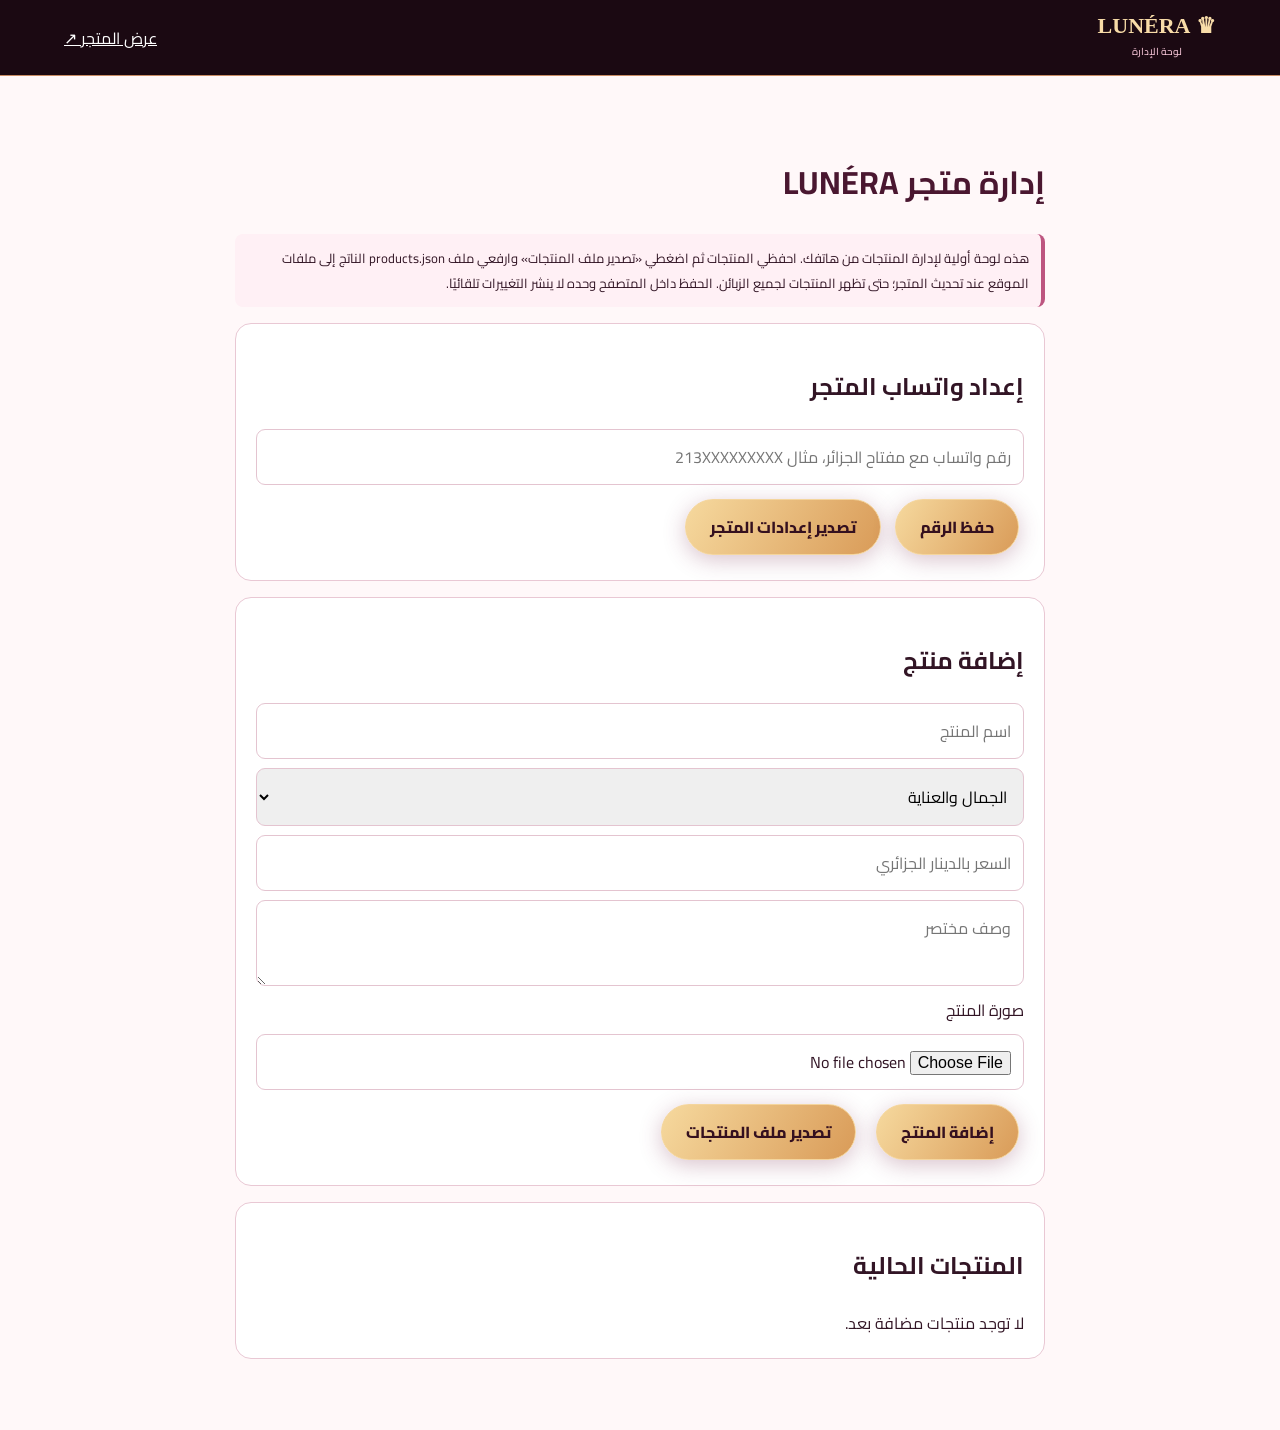
==== admin.html @ e7681786 "Add files via upload" ====
<!doctype html><html lang="ar" dir="rtl"><head><meta charset="utf-8"><meta name="viewport" content="width=device-width,initial-scale=1"><title>إدارة LUNÉRA</title><link href="https://fonts.googleapis.com/css2?family=Cairo:wght@400;600;700;800&display=swap" rel="stylesheet"><link rel="stylesheet" href="style.css"><style>.admin{max-width:850px;margin:35px auto;padding:20px}.admin h1{color:#4a1730}.panel{background:#fff;border:1px solid #e9c8d4;border-radius:16px;padding:20px;margin:16px 0}.panel input,.panel textarea,.panel select{display:block;width:100%;padding:12px;margin:9px 0;border:1px solid #e4c4d0;border-radius:9px;font:inherit}.panel button{margin:5px}.rowbtn{display:flex;gap:10px;flex-wrap:wrap}.notice{background:#fff0f5;border-right:4px solid #bd5680;padding:12px;border-radius:8px;line-height:1.9;font-size:13px}.item{padding:12px;border-bottom:1px solid #eee;display:flex;justify-content:space-between;gap:12px}.item button{background:#351020;color:white;border:0;border-radius:8px;padding:6px 10px}</style></head><body><header class="topbar"><a class="brand" href="index.html">♛ LUNÉRA<small>لوحة الإدارة</small></a><a href="index.html" style="color:white">عرض المتجر ↗</a></header><main class="admin"><h1>إدارة متجر LUNÉRA</h1><div class="notice">هذه لوحة أولية لإدارة المنتجات من هاتفك. احفظي المنتجات ثم اضغطي «تصدير ملف المنتجات» وارفعي ملف products.json الناتج إلى ملفات الموقع عند تحديث المتجر؛ حتى تظهر المنتجات لجميع الزبائن. الحفظ داخل المتصفح وحده لا ينشر التغييرات تلقائيًا.</div>
<section class="panel"><h2>إعداد واتساب المتجر</h2><input id="wa" placeholder="رقم واتساب مع مفتاح الجزائر، مثال 213XXXXXXXXX" inputmode="tel"><button class="gold-btn" id="saveWa">حفظ الرقم</button></section>
<section class="panel"><h2>إضافة منتج</h2><input id="name" placeholder="اسم المنتج"><select id="category"><option>الجمال والعناية</option><option>الإكسسوارات</option><option>الهدايا</option><option>منتجات جديدة</option></select><input id="price" type="number" min="0" placeholder="السعر بالدينار الجزائري"><textarea id="description" placeholder="وصف مختصر"></textarea><label>صورة المنتج</label><input id="image" type="file" accept="image/*"><div class="rowbtn"><button class="gold-btn" id="addProduct">إضافة المنتج</button><button class="gold-btn" id="export">تصدير ملف المنتجات</button></div></section>
<section class="panel"><h2>المنتجات الحالية</h2><div id="items"></div></section></main><script>
let items=[];const $=s=>document.querySelector(s);fetch('products.json').then(r=>r.json()).then(d=>{items=Array.isArray(d)?d:[];render()}).catch(render);$('#wa').value=localStorage.getItem('lunera_wa')||'';$('#saveWa').onclick=()=>{localStorage.setItem('lunera_wa',$('#wa').value.trim());alert('تم حفظ الرقم مؤقتًا. اضغطي زر تصدير إعدادات المتجر ثم ارفعي store-config.json إلى الموقع ليعمل واتساب للزبائن.');};function render(){$('#items').innerHTML=items.length?items.map((p,i)=>`<div class="item"><span>${p.name} — ${Number(p.price).toLocaleString('ar-DZ')} دج</span><button data-del="${i}">حذف</button></div>`).join(''):'لا توجد منتجات مضافة بعد.';document.querySelectorAll('[data-del]').forEach(b=>b.onclick=()=>{items.splice(+b.dataset.del,1);render()})}$('#addProduct').onclick=()=>{const name=$('#name').value.trim(),price=Number($('#price').value),file=$('#image').files[0];if(!name||!price||!file){alert('أكملي اسم المنتج والسعر والصورة');return}const reader=new FileReader();reader.onload=()=>{items.push({id:Date.now(),name,category:$('#category').value,price,description:$('#description').value.trim(),image:reader.result});render();$('#name').value='';$('#price').value='';$('#description').value='';$('#image').value='';alert('أضيف المنتج في هذه الجلسة. صدّري الملف لنشره في الموقع.')};reader.readAsDataURL(file)};$('#export').onclick=()=>{const blob=new Blob([JSON.stringify(items,null,2)],{type:'application/json'}),a=document.createElement('a');a.href=URL.createObjectURL(blob);a.download='products.json';a.click();URL.revokeObjectURL(a.href)};$('#saveWa').insertAdjacentHTML('afterend',' <button class="gold-btn" id="exportConfig">تصدير إعدادات المتجر</button>');document.querySelector('#exportConfig').onclick=()=>{const blob=new Blob([JSON.stringify({whatsapp:$('#wa').value.trim()},null,2)],{type:'application/json'}),a=document.createElement('a');a.href=URL.createObjectURL(blob);a.download='store-config.json';a.click();URL.revokeObjectURL(a.href)};
</script></body></html>
---- style.css ----
:root{--wine:#210914;--wine2:#3b1025;--pink:#f18bb5;--pale:#ffe0ec;--gold:#e7b76c;--gold2:#f8dca8;--cream:#fff8f8;--ink:#321525}*{box-sizing:border-box}html{scroll-behavior:smooth}body{margin:0;background:#fff8f9;color:var(--ink);font-family:Cairo,Arial,sans-serif}.topbar{height:76px;background:#1b0912;color:#fff;display:flex;align-items:center;justify-content:space-between;padding:0 5%;position:sticky;top:0;z-index:20;border-bottom:1px solid #c98b63}.brand{display:flex;flex-direction:column;align-items:center;color:var(--gold2);font:700 22px 'Playfair Display',serif;text-decoration:none;line-height:1}.brand small{font:500 10px Cairo;color:#f7c6d8;margin-top:5px}.crown{font-size:18px;color:var(--gold)}nav{display:flex;gap:30px}nav a{color:#fbe8ee;text-decoration:none;font-size:13px}nav a:hover{color:var(--gold)}button{font:inherit;cursor:pointer}.cart-btn{background:#f2a6c4;color:#2a0c19;border:1px solid var(--gold);border-radius:30px;padding:9px 18px;font-weight:700}.cart-btn b{background:#2a0c19;color:white;border-radius:50%;padding:1px 7px;margin-right:5px}.hero{height:min(590px,65vw);min-height:390px;position:relative;overflow:hidden;background:#260b19}.hero>img{width:100%;height:100%;object-fit:cover;object-position:center 35%;opacity:.83}.hero-shade{position:absolute;inset:0;background:linear-gradient(270deg,rgba(28,5,16,.86),rgba(40,8,24,.15) 68%,rgba(24,4,14,.12))}.hero-copy{position:absolute;right:8%;top:50%;transform:translateY(-50%);max-width:470px;color:#fff;text-shadow:0 2px 18px #250817}.eyebrow{color:var(--gold);font:600 11px 'Playfair Display',serif;letter-spacing:2px}.hero h1{font-size:clamp(28px,4vw,52px);line-height:1.35;margin:14px 0}.hero h1 em{display:block;font:700 clamp(35px,5vw,60px) 'Playfair Display',serif;color:#f5c3d5}.hero p{line-height:2;color:#ffedf3}.gold-btn{display:inline-flex;align-items:center;gap:18px;border:1px solid #f4d59d;border-radius:30px;padding:12px 24px;background:linear-gradient(120deg,#f6d99e,#d99b58);color:#35101f;text-decoration:none;font-weight:800;box-shadow:0 5px 22px #7c31514a}.promise{background:#2a0c1a;color:#fbe5ec;display:flex;justify-content:center;gap:8%;padding:17px 10px;font-size:13px;border-bottom:1px solid #c58b5a}.section{max-width:1180px;margin:auto;padding:70px 5%}.section-head{display:flex;justify-content:space-between;align-items:end;margin-bottom:28px}.section-head h2,.contact h2{font-size:28px;margin:6px 0;color:#371324}.section-head p{color:#8b6978;font-size:13px}.category-grid{display:grid;grid-template-columns:repeat(4,1fr);gap:18px}.category{border:1px solid #edc6d3;border-radius:17px;padding:10px;background:#fff;box-shadow:0 8px 24px #5b15300c;color:var(--ink);text-align:right;transition:.2s}.category:hover{transform:translateY(-4px);box-shadow:0 12px 26px #5b15301c}.cat-art{height:155px;border-radius:12px;display:grid;place-items:center;font-size:66px;color:#f5d6a1;margin-bottom:12px;background:radial-gradient(circle at 50% 40%,#f6b4ce,#4b122b 75%)}.cat-art.accessories{background:radial-gradient(circle,#f4d5a1,#30101f 75%)}.cat-art.gifts{background:radial-gradient(circle,#ffcfda,#631c3b 75%)}.cat-art.new{background:radial-gradient(circle,#e6b2c8,#2b0b1c 75%)}.category strong,.category small{display:block;padding:0 7px}.category small{font-size:11px;color:#987b89;margin-top:3px}.products-section{padding-top:35px}.section-head select{border:1px solid #e6c0cd;border-radius:22px;padding:9px 15px;background:white;color:#482235}.product-grid{display:grid;grid-template-columns:repeat(4,1fr);gap:18px}.product-card{border:1px solid #f0d5dd;border-radius:15px;overflow:hidden;background:white}.product-card img{width:100%;aspect-ratio:1/1;object-fit:cover;background:#f8e5eb}.product-info{padding:12px}.product-info h3{font-size:14px;margin:0 0 7px}.product-info p{color:#916d7c;font-size:12px;margin:0 0 10px}.product-bottom{display:flex;align-items:center;justify-content:space-between}.price{font-weight:800;color:#7b2447}.add-btn{border:0;border-radius:20px;background:#351020;color:#fff;padding:7px 12px;font-size:11px}.empty-state{grid-column:1/-1;padding:45px 15px;text-align:center;border:1px dashed #df9eb5;border-radius:16px;color:#8b6275;background:#fff}.contact{margin:20px auto 65px;max-width:1100px;padding:35px 5%;border-radius:22px;background:linear-gradient(120deg,#2a0b1b,#5a1b38);display:flex;align-items:center;justify-content:space-between;color:#fff}.contact h2{color:#fff}.contact p{color:#f2d9e2;font-size:13px}footer{text-align:center;background:#190711;color:#f6dce6;padding:32px 15px}.footer-brand{font:700 24px 'Playfair Display',serif;color:var(--gold2)}footer p{margin:7px}footer small{color:#cbaab7}.overlay{display:none;position:fixed;inset:0;background:#160610a8;z-index:40;justify-content:flex-start}.overlay.show{display:flex}.cart-panel{background:#fff9fb;width:min(440px,100%);height:100%;padding:22px;overflow:auto;box-shadow:10px 0 40px #0003}.cart-head{display:flex;justify-content:space-between;align-items:center}.cart-head h3{margin:0}.cart-head button{border:0;background:none;font-size:30px}.cart-items{padding:15px 0}.cart-line{display:flex;justify-content:space-between;gap:10px;border-bottom:1px solid #f0dbe2;padding:10px 0;font-size:13px}.cart-line button{border:0;background:none;color:#b52c62}.muted{color:#9b7c89}.cart-total{display:flex;justify-content:space-between;border-top:1px solid #dfbdca;padding:15px 0;font-weight:800}#checkoutForm{display:grid;gap:10px}#checkoutForm input,#checkoutForm select,#checkoutForm textarea{width:100%;padding:12px;border:1px solid #e7c9d4;border-radius:10px;font:inherit;background:#fff}#checkoutForm textarea{min-height:75px}.full{justify-content:center;width:100%;border:0}
@media(max-width:760px){.topbar{height:66px;padding:0 4%}nav{gap:12px}nav a{font-size:10px}.brand{font-size:17px}.cart-btn{padding:7px 10px;font-size:11px}.hero{height:520px;min-height:0}.hero>img{object-position:48% center}.hero-shade{background:linear-gradient(0deg,rgba(24,4,14,.88),rgba(24,4,14,.12) 90%)}.hero-copy{top:auto;bottom:25px;right:6%;left:6%;transform:none}.hero h1{font-size:32px;margin:8px 0}.hero h1 em{font-size:42px}.hero p{font-size:13px}.promise{gap:10px;justify-content:space-around;font-size:10px;flex-wrap:wrap}.section{padding:48px 4%}.section-head h2,.contact h2{font-size:22px}.category-grid,.product-grid{grid-template-columns:repeat(2,1fr);gap:12px}.cat-art{height:125px}.contact{margin:10px 4% 40px;display:block;text-align:center}.contact .gold-btn{margin-top:12px}nav a:last-child{display:none}}
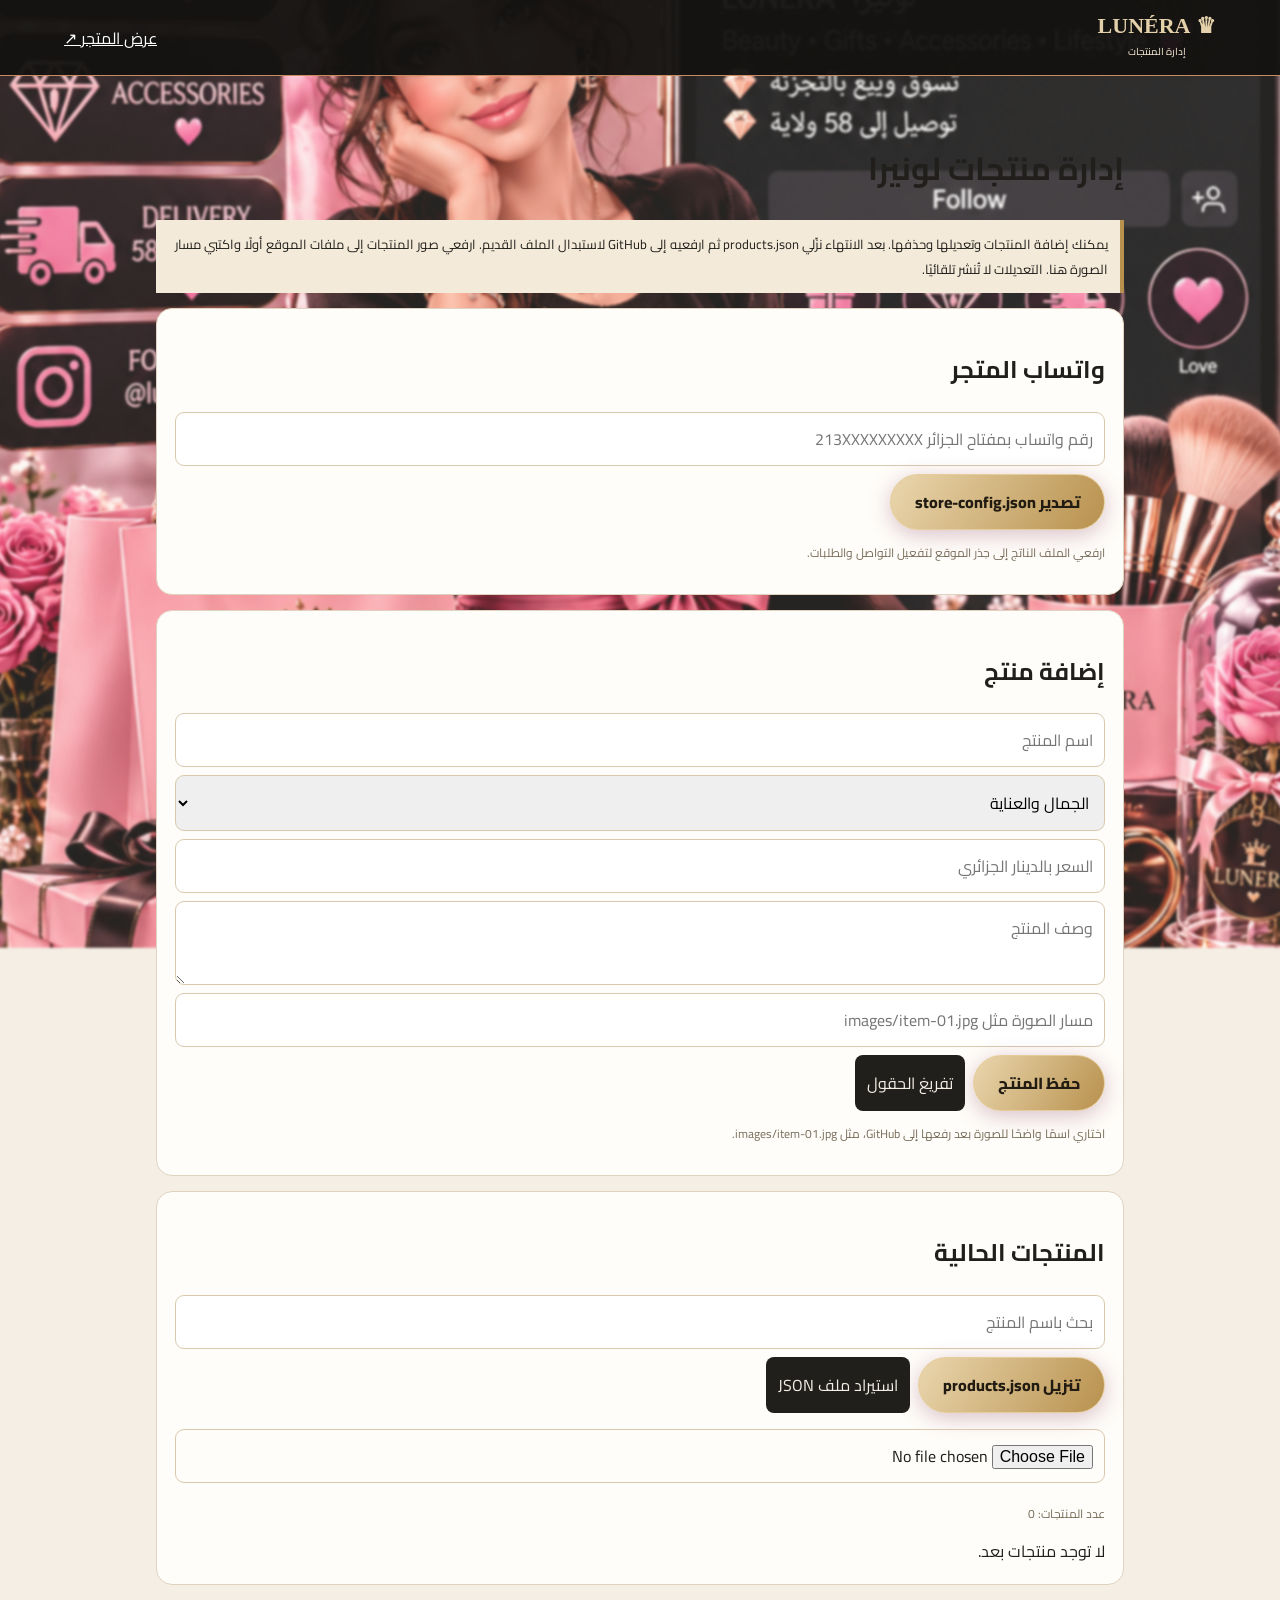
==== commit b3aa51c2: "Upgrade LUNERA product management admin" ====
--- a/admin.html
+++ b/admin.html
@@ -1,6 +1,18 @@
-<!doctype html><html lang="ar" dir="rtl"><head><meta charset="utf-8"><meta name="viewport" content="width=device-width,initial-scale=1"><title>إدارة LUNÉRA</title><link href="https://fonts.googleapis.com/css2?family=Cairo:wght@400;600;700;800&display=swap" rel="stylesheet"><link rel="stylesheet" href="style.css"><style>.admin{max-width:850px;margin:35px auto;padding:20px}.admin h1{color:#4a1730}.panel{background:#fff;border:1px solid #e9c8d4;border-radius:16px;padding:20px;margin:16px 0}.panel input,.panel textarea,.panel select{display:block;width:100%;padding:12px;margin:9px 0;border:1px solid #e4c4d0;border-radius:9px;font:inherit}.panel button{margin:5px}.rowbtn{display:flex;gap:10px;flex-wrap:wrap}.notice{background:#fff0f5;border-right:4px solid #bd5680;padding:12px;border-radius:8px;line-height:1.9;font-size:13px}.item{padding:12px;border-bottom:1px solid #eee;display:flex;justify-content:space-between;gap:12px}.item button{background:#351020;color:white;border:0;border-radius:8px;padding:6px 10px}</style></head><body><header class="topbar"><a class="brand" href="index.html">♛ LUNÉRA<small>لوحة الإدارة</small></a><a href="index.html" style="color:white">عرض المتجر ↗</a></header><main class="admin"><h1>إدارة متجر LUNÉRA</h1><div class="notice">هذه لوحة أولية لإدارة المنتجات من هاتفك. احفظي المنتجات ثم اضغطي «تصدير ملف المنتجات» وارفعي ملف products.json الناتج إلى ملفات الموقع عند تحديث المتجر؛ حتى تظهر المنتجات لجميع الزبائن. الحفظ داخل المتصفح وحده لا ينشر التغييرات تلقائيًا.</div>
-<section class="panel"><h2>إعداد واتساب المتجر</h2><input id="wa" placeholder="رقم واتساب مع مفتاح الجزائر، مثال 213XXXXXXXXX" inputmode="tel"><button class="gold-btn" id="saveWa">حفظ الرقم</button></section>
-<section class="panel"><h2>إضافة منتج</h2><input id="name" placeholder="اسم المنتج"><select id="category"><option>الجمال والعناية</option><option>الإكسسوارات</option><option>الهدايا</option><option>منتجات جديدة</option></select><input id="price" type="number" min="0" placeholder="السعر بالدينار الجزائري"><textarea id="description" placeholder="وصف مختصر"></textarea><label>صورة المنتج</label><input id="image" type="file" accept="image/*"><div class="rowbtn"><button class="gold-btn" id="addProduct">إضافة المنتج</button><button class="gold-btn" id="export">تصدير ملف المنتجات</button></div></section>
-<section class="panel"><h2>المنتجات الحالية</h2><div id="items"></div></section></main><script>
-let items=[];const $=s=>document.querySelector(s);fetch('products.json').then(r=>r.json()).then(d=>{items=Array.isArray(d)?d:[];render()}).catch(render);$('#wa').value=localStorage.getItem('lunera_wa')||'';$('#saveWa').onclick=()=>{localStorage.setItem('lunera_wa',$('#wa').value.trim());alert('تم حفظ الرقم مؤقتًا. اضغطي زر تصدير إعدادات المتجر ثم ارفعي store-config.json إلى الموقع ليعمل واتساب للزبائن.');};function render(){$('#items').innerHTML=items.length?items.map((p,i)=>`<div class="item"><span>${p.name} — ${Number(p.price).toLocaleString('ar-DZ')} دج</span><button data-del="${i}">حذف</button></div>`).join(''):'لا توجد منتجات مضافة بعد.';document.querySelectorAll('[data-del]').forEach(b=>b.onclick=()=>{items.splice(+b.dataset.del,1);render()})}$('#addProduct').onclick=()=>{const name=$('#name').value.trim(),price=Number($('#price').value),file=$('#image').files[0];if(!name||!price||!file){alert('أكملي اسم المنتج والسعر والصورة');return}const reader=new FileReader();reader.onload=()=>{items.push({id:Date.now(),name,category:$('#category').value,price,description:$('#description').value.trim(),image:reader.result});render();$('#name').value='';$('#price').value='';$('#description').value='';$('#image').value='';alert('أضيف المنتج في هذه الجلسة. صدّري الملف لنشره في الموقع.')};reader.readAsDataURL(file)};$('#export').onclick=()=>{const blob=new Blob([JSON.stringify(items,null,2)],{type:'application/json'}),a=document.createElement('a');a.href=URL.createObjectURL(blob);a.download='products.json';a.click();URL.revokeObjectURL(a.href)};$('#saveWa').insertAdjacentHTML('afterend',' <button class="gold-btn" id="exportConfig">تصدير إعدادات المتجر</button>');document.querySelector('#exportConfig').onclick=()=>{const blob=new Blob([JSON.stringify({whatsapp:$('#wa').value.trim()},null,2)],{type:'application/json'}),a=document.createElement('a');a.href=URL.createObjectURL(blob);a.download='store-config.json';a.click();URL.revokeObjectURL(a.href)};
-</script></body></html>
+<!doctype html><html lang="ar" dir="rtl"><head><meta charset="utf-8"><meta name="viewport" content="width=device-width,initial-scale=1"><title>إدارة منتجات LUNÉRA</title><link href="https://fonts.googleapis.com/css2?family=Cairo:wght@400;600;700;800&display=swap" rel="stylesheet"><link rel="stylesheet" href="style.css"><style>body{background:#f4eee4;color:#211f1b}.admin{max-width:1000px;margin:25px auto;padding:16px}.panel{background:#fffdf9;border:1px solid #dfd2bf;border-radius:16px;padding:18px;margin:15px 0}.panel input,.panel textarea,.panel select{display:block;width:100%;padding:11px;margin:8px 0;border:1px solid #d8c9ae;border-radius:9px;font:inherit}.panel textarea{min-height:75px}.row{display:flex;gap:8px;flex-wrap:wrap}.notice{background:#f3ead9;border-right:4px solid #b8914e;padding:12px;line-height:1.9;font-size:13px}.item{display:flex;justify-content:space-between;align-items:center;gap:10px;padding:12px;border-bottom:1px solid #e9e0d1}.item button,.secondary{background:#211f1b;color:#f4eee4;border:0;border-radius:8px;padding:7px 12px}.item .del{background:#7a3030}.muted{font-size:12px;color:#786c5a;line-height:1.8}.gold-btn{cursor:pointer}</style></head><body><header class="topbar"><a class="brand" href="dashboard.html">♛ LUNÉRA<small>إدارة المنتجات</small></a><a href="index.html" style="color:white">عرض المتجر ↗</a></header><main class="admin"><h1>إدارة منتجات لونيرا</h1><p class="notice">يمكنك إضافة المنتجات وتعديلها وحذفها. بعد الانتهاء نزّلي products.json ثم ارفعيه إلى GitHub لاستبدال الملف القديم. ارفعي صور المنتجات إلى ملفات الموقع أولًا واكتبي مسار الصورة هنا. التعديلات لا تُنشر تلقائيًا.</p>
+<section class="panel"><h2>واتساب المتجر</h2><input id="wa" placeholder="رقم واتساب بمفتاح الجزائر 213XXXXXXXXX" inputmode="tel"><button class="gold-btn" id="config">تصدير store-config.json</button><p class="muted">ارفعي الملف الناتج إلى جذر الموقع لتفعيل التواصل والطلبات.</p></section>
+<section class="panel"><h2 id="heading">إضافة منتج</h2><input id="name" placeholder="اسم المنتج"><select id="category"><option>الجمال والعناية</option><option>الإكسسوارات</option><option>الهدايا</option><option>منتجات جديدة</option></select><input id="price" type="number" min="1" placeholder="السعر بالدينار الجزائري"><textarea id="description" placeholder="وصف المنتج"></textarea><input id="image" placeholder="مسار الصورة مثل images/item-01.jpg"><div class="row"><button class="gold-btn" id="save">حفظ المنتج</button><button class="secondary" id="cancel" hidden>إلغاء التعديل</button><button class="secondary" id="clear">تفريغ الحقول</button></div><p class="muted">اختاري اسمًا واضحًا للصورة بعد رفعها إلى GitHub، مثل images/item-01.jpg.</p></section>
+<section class="panel"><h2>المنتجات الحالية</h2><input id="search" placeholder="بحث باسم المنتج"><div class="row"><button class="gold-btn" id="export">تنزيل products.json</button><button class="secondary" id="importBtn">استيراد ملف JSON</button><input id="file" type="file" accept=".json,application/json" hidden></div><p id="count" class="muted"></p><div id="list"></div></section></main>
+<script>
+let products=[],editing=-1;const $=id=>document.getElementById(id);
+const esc=s=>String(s??'').replace(/[&<>"']/g,c=>({'&':'&amp;','<':'&lt;','>':'&gt;','"':'&quot;',"'":'&#39;'}[c]));
+fetch('products.json').then(r=>r.json()).then(d=>{products=Array.isArray(d)?d:[];render()}).catch(render);
+fetch('store-config.json').then(r=>r.json()).then(d=>$('wa').value=d.whatsapp||'').catch(()=>{});
+function render(){let q=$('search').value.toLowerCase();let rows=products.map((p,i)=>({...p,i})).filter(p=>String(p.name).toLowerCase().includes(q));$('count').textContent='عدد المنتجات: '+products.length;$('list').innerHTML=rows.length?rows.map(p=>'<div class="item"><span><b>'+esc(p.name)+'</b><br><small>'+esc(p.category)+' · '+Number(p.price||0).toLocaleString('ar-DZ')+' دج</small></span><span class="row"><button data-edit="'+p.i+'">تعديل</button><button class="del" data-del="'+p.i+'">حذف</button></span></div>').join(''):'لا توجد منتجات بعد.';document.querySelectorAll('[data-edit]').forEach(b=>b.onclick=()=>edit(+b.dataset.edit));document.querySelectorAll('[data-del]').forEach(b=>b.onclick=()=>{let i=+b.dataset.del;if(confirm('حذف المنتج؟')){products.splice(i,1);render()}})}
+function reset(){editing=-1;['name','price','description','image'].forEach(x=>$(x).value='');$('heading').textContent='إضافة منتج';$('save').textContent='حفظ المنتج';$('cancel').hidden=true}
+function edit(i){let p=products[i];editing=i;$('name').value=p.name||'';$('price').value=p.price||'';$('description').value=p.description||'';$('image').value=p.image||'';$('category').value=p.category||'الجمال والعناية';$('heading').textContent='تعديل المنتج';$('save').textContent='حفظ التعديلات';$('cancel').hidden=false;window.scrollTo({top:0,behavior:'smooth'})}
+$('save').onclick=()=>{let name=$('name').value.trim(),price=Number($('price').value),image=$('image').value.trim();if(!name||price<=0||!image){alert('أدخلي الاسم والسعر ومسار الصورة.');return}let p={id:editing<0?String(Date.now()):products[editing].id||String(Date.now()),name,category:$('category').value,price,description:$('description').value.trim(),image};if(editing<0)products.push(p);else products[editing]=p;reset();render();alert('تم الحفظ في الصفحة. نزّلي products.json لنقل التغييرات إلى المتجر.')};
+$('cancel').onclick=reset;$('clear').onclick=reset;$('search').oninput=render;
+function download(filename,data){let u=URL.createObjectURL(new Blob([JSON.stringify(data,null,2)],{type:'application/json'})),a=document.createElement('a');a.href=u;a.download=filename;a.click();setTimeout(()=>URL.revokeObjectURL(u),1000)}
+$('export').onclick=()=>download('products.json',products);$('config').onclick=()=>{let n=$('wa').value.trim();if(!/^[+0-9 ()-]{8,20}$/.test(n)){alert('تحققي من رقم واتساب.');return}download('store-config.json',{whatsapp:n})};
+$('importBtn').onclick=()=>$('file').click();$('file').onchange=async()=>{try{let d=JSON.parse(await $('file').files[0].text());if(!Array.isArray(d))throw 0;products=d;render();alert('تم استيراد المنتجات.')}catch(e){alert('ملف JSON غير صالح.')} $('file').value=''};render();
+</script></body></html>
--- a/style.css
+++ b/style.css
@@ -1,2 +1,7 @@
-:root{--wine:#210914;--wine2:#3b1025;--pink:#f18bb5;--pale:#ffe0ec;--gold:#e7b76c;--gold2:#f8dca8;--cream:#fff8f8;--ink:#321525}*{box-sizing:border-box}html{scroll-behavior:smooth}body{margin:0;background:#fff8f9;color:var(--ink);font-family:Cairo,Arial,sans-serif}.topbar{height:76px;background:#1b0912;color:#fff;display:flex;align-items:center;justify-content:space-between;padding:0 5%;position:sticky;top:0;z-index:20;border-bottom:1px solid #c98b63}.brand{display:flex;flex-direction:column;align-items:center;color:var(--gold2);font:700 22px 'Playfair Display',serif;text-decoration:none;line-height:1}.brand small{font:500 10px Cairo;color:#f7c6d8;margin-top:5px}.crown{font-size:18px;color:var(--gold)}nav{display:flex;gap:30px}nav a{color:#fbe8ee;text-decoration:none;font-size:13px}nav a:hover{color:var(--gold)}button{font:inherit;cursor:pointer}.cart-btn{background:#f2a6c4;color:#2a0c19;border:1px solid var(--gold);border-radius:30px;padding:9px 18px;font-weight:700}.cart-btn b{background:#2a0c19;color:white;border-radius:50%;padding:1px 7px;margin-right:5px}.hero{height:min(590px,65vw);min-height:390px;position:relative;overflow:hidden;background:#260b19}.hero>img{width:100%;height:100%;object-fit:cover;object-position:center 35%;opacity:.83}.hero-shade{position:absolute;inset:0;background:linear-gradient(270deg,rgba(28,5,16,.86),rgba(40,8,24,.15) 68%,rgba(24,4,14,.12))}.hero-copy{position:absolute;right:8%;top:50%;transform:translateY(-50%);max-width:470px;color:#fff;text-shadow:0 2px 18px #250817}.eyebrow{color:var(--gold);font:600 11px 'Playfair Display',serif;letter-spacing:2px}.hero h1{font-size:clamp(28px,4vw,52px);line-height:1.35;margin:14px 0}.hero h1 em{display:block;font:700 clamp(35px,5vw,60px) 'Playfair Display',serif;color:#f5c3d5}.hero p{line-height:2;color:#ffedf3}.gold-btn{display:inline-flex;align-items:center;gap:18px;border:1px solid #f4d59d;border-radius:30px;padding:12px 24px;background:linear-gradient(120deg,#f6d99e,#d99b58);color:#35101f;text-decoration:none;font-weight:800;box-shadow:0 5px 22px #7c31514a}.promise{background:#2a0c1a;color:#fbe5ec;display:flex;justify-content:center;gap:8%;padding:17px 10px;font-size:13px;border-bottom:1px solid #c58b5a}.section{max-width:1180px;margin:auto;padding:70px 5%}.section-head{display:flex;justify-content:space-between;align-items:end;margin-bottom:28px}.section-head h2,.contact h2{font-size:28px;margin:6px 0;color:#371324}.section-head p{color:#8b6978;font-size:13px}.category-grid{display:grid;grid-template-columns:repeat(4,1fr);gap:18px}.category{border:1px solid #edc6d3;border-radius:17px;padding:10px;background:#fff;box-shadow:0 8px 24px #5b15300c;color:var(--ink);text-align:right;transition:.2s}.category:hover{transform:translateY(-4px);box-shadow:0 12px 26px #5b15301c}.cat-art{height:155px;border-radius:12px;display:grid;place-items:center;font-size:66px;color:#f5d6a1;margin-bottom:12px;background:radial-gradient(circle at 50% 40%,#f6b4ce,#4b122b 75%)}.cat-art.accessories{background:radial-gradient(circle,#f4d5a1,#30101f 75%)}.cat-art.gifts{background:radial-gradient(circle,#ffcfda,#631c3b 75%)}.cat-art.new{background:radial-gradient(circle,#e6b2c8,#2b0b1c 75%)}.category strong,.category small{display:block;padding:0 7px}.category small{font-size:11px;color:#987b89;margin-top:3px}.products-section{padding-top:35px}.section-head select{border:1px solid #e6c0cd;border-radius:22px;padding:9px 15px;background:white;color:#482235}.product-grid{display:grid;grid-template-columns:repeat(4,1fr);gap:18px}.product-card{border:1px solid #f0d5dd;border-radius:15px;overflow:hidden;background:white}.product-card img{width:100%;aspect-ratio:1/1;object-fit:cover;background:#f8e5eb}.product-info{padding:12px}.product-info h3{font-size:14px;margin:0 0 7px}.product-info p{color:#916d7c;font-size:12px;margin:0 0 10px}.product-bottom{display:flex;align-items:center;justify-content:space-between}.price{font-weight:800;color:#7b2447}.add-btn{border:0;border-radius:20px;background:#351020;color:#fff;padding:7px 12px;font-size:11px}.empty-state{grid-column:1/-1;padding:45px 15px;text-align:center;border:1px dashed #df9eb5;border-radius:16px;color:#8b6275;background:#fff}.contact{margin:20px auto 65px;max-width:1100px;padding:35px 5%;border-radius:22px;background:linear-gradient(120deg,#2a0b1b,#5a1b38);display:flex;align-items:center;justify-content:space-between;color:#fff}.contact h2{color:#fff}.contact p{color:#f2d9e2;font-size:13px}footer{text-align:center;background:#190711;color:#f6dce6;padding:32px 15px}.footer-brand{font:700 24px 'Playfair Display',serif;color:var(--gold2)}footer p{margin:7px}footer small{color:#cbaab7}.overlay{display:none;position:fixed;inset:0;background:#160610a8;z-index:40;justify-content:flex-start}.overlay.show{display:flex}.cart-panel{background:#fff9fb;width:min(440px,100%);height:100%;padding:22px;overflow:auto;box-shadow:10px 0 40px #0003}.cart-head{display:flex;justify-content:space-between;align-items:center}.cart-head h3{margin:0}.cart-head button{border:0;background:none;font-size:30px}.cart-items{padding:15px 0}.cart-line{display:flex;justify-content:space-between;gap:10px;border-bottom:1px solid #f0dbe2;padding:10px 0;font-size:13px}.cart-line button{border:0;background:none;color:#b52c62}.muted{color:#9b7c89}.cart-total{display:flex;justify-content:space-between;border-top:1px solid #dfbdca;padding:15px 0;font-weight:800}#checkoutForm{display:grid;gap:10px}#checkoutForm input,#checkoutForm select,#checkoutForm textarea{width:100%;padding:12px;border:1px solid #e7c9d4;border-radius:10px;font:inherit;background:#fff}#checkoutForm textarea{min-height:75px}.full{justify-content:center;width:100%;border:0}
-@media(max-width:760px){.topbar{height:66px;padding:0 4%}nav{gap:12px}nav a{font-size:10px}.brand{font-size:17px}.cart-btn{padding:7px 10px;font-size:11px}.hero{height:520px;min-height:0}.hero>img{object-position:48% center}.hero-shade{background:linear-gradient(0deg,rgba(24,4,14,.88),rgba(24,4,14,.12) 90%)}.hero-copy{top:auto;bottom:25px;right:6%;left:6%;transform:none}.hero h1{font-size:32px;margin:8px 0}.hero h1 em{font-size:42px}.hero p{font-size:13px}.promise{gap:10px;justify-content:space-around;font-size:10px;flex-wrap:wrap}.section{padding:48px 4%}.section-head h2,.contact h2{font-size:22px}.category-grid,.product-grid{grid-template-columns:repeat(2,1fr);gap:12px}.cat-art{height:125px}.contact{margin:10px 4% 40px;display:block;text-align:center}.contact .gold-btn{margin-top:12px}nav a:last-child{display:none}}
+:root{--wine:#211f1b;--wine2:#3c372e;--pink:#d7c5a5;--pale:#eee4d4;--gold:#b8914e;--gold2:#e4d0a9;--cream:#f4eee4;--ink:#171512}*{box-sizing:border-box}html{scroll-behavior:smooth}html{background:#d9c9ad}body{margin:0;background:transparent;color:var(--ink);font-family:Cairo,Arial,sans-serif;position:relative;isolation:isolate}body:before{z-index:-1}body:before{content:'';position:fixed;inset:-24px;z-index:-1;background:url('background.jpg.png') center/cover no-repeat;filter:blur(1px);opacity:.85;transform:scale(1.05)}.topbar{height:76px;background:rgba(20,19,17,.96);color:#fff;display:flex;align-items:center;justify-content:space-between;padding:0 5%;position:sticky;top:0;z-index:20;border-bottom:1px solid #c98b63}.brand{display:flex;flex-direction:column;align-items:center;color:#e4d0a9;font:700 22px 'Playfair Display',serif;text-decoration:none;line-height:1}.brand small{font:500 10px Cairo;color:#eee2cd;margin-top:5px}.crown{font-size:18px;color:var(--gold)}nav{display:flex;gap:30px}nav a{color:#fbe8ee;text-decoration:none;font-size:13px}nav a:hover{color:var(--gold)}button{font:inherit;cursor:pointer}.cart-btn{background:#dfc28b;color:#211b12;border:1px solid var(--gold);border-radius:30px;padding:9px 18px;font-weight:700}.cart-btn b{background:#211f1b;color:white;border-radius:50%;padding:1px 7px;margin-right:5px}.hero{height:auto;min-height:0;position:relative;overflow:hidden;background:transparent}.hero>img{display:block;width:100%;height:auto;max-height:none;object-fit:contain;object-position:center;opacity:1}.hero-shade{position:absolute;inset:0;background:linear-gradient(270deg,rgba(16,15,13,.48),rgba(24,21,16,.08) 68%,rgba(24,21,16,0) )}.hero-copy{position:absolute;right:0;left:auto;top:50%;transform:translateY(-50%);max-width:330px;color:#fff;text-shadow:0 2px 12px #250817;background:transparent;padding:12px 18px;border-radius:0;backdrop-filter:none}.eyebrow{color:var(--gold);font:600 11px 'Playfair Display',serif;letter-spacing:2px}.hero h1{font-size:clamp(19px,2.5vw,30px);line-height:1.3;margin:7px 0}.hero h1 em{display:block;font:700 clamp(24px,3vw,36px) 'Playfair Display',serif;color:#e4d0a9}.hero p{line-height:1.7;color:#f7f0e5;font-size:12px;margin:6px 0 10px}.hero-copy .gold-btn{display:flex;width:max-content;margin-right:auto;margin-top:5px;padding:7px 14px;gap:8px;font-size:11px;box-shadow:0 3px 12px #0003}.gold-btn{display:inline-flex;align-items:center;gap:18px;border:1px solid #e5cc9b;border-radius:30px;padding:12px 24px;background:linear-gradient(120deg,#ead6ad,#b8914e);color:#211b12;text-decoration:none;font-weight:800;box-shadow:0 5px 22px #7c31514a}.promise{background:#211f1b;color:#f5eee2;display:flex;justify-content:center;gap:8%;padding:10px 8px;font-size:9px;border-bottom:1px solid #b8914e}.section{width:100%;max-width:1600px;margin:0 auto;padding:70px 2%}.section-head{display:flex;justify-content:space-between;align-items:end;margin-bottom:28px}.section-head h2,.contact h2{font-size:28px;margin:6px 0;color:#fff}.section-head p{color:#8b6978;font-size:13px}.category-grid{display:grid;grid-template-columns:repeat(4,1fr);gap:18px}.category{border:1px solid #dfd2bf;border-radius:17px;padding:10px;background:rgba(20,19,17,.94);box-shadow:0 8px 24px #32250d0c;color:#f5eee2;text-align:right;transition:.2s}.category:hover{transform:translateY(-4px);box-shadow:0 12px 26px #5b15301c}.cat-art{height:175px;border-radius:12px;display:block;overflow:hidden;margin-bottom:12px;background:#eee4d4}.cat-art img{width:100%;height:100%;display:block;object-fit:cover;object-position:center}.category strong,.category small{display:block;padding:0 7px}.category small{font-size:11px;color:#c8bda9;margin-top:3px}.products-section{padding-top:35px}.products-section .section-head{justify-content:center;text-align:center;position:relative;min-height:52px}.products-section .section-head>div{margin-inline:auto}.products-section .section-head select{position:absolute;left:0;bottom:0}.section-head select{border:1px solid #dfd2bf;border-radius:22px;padding:9px 15px;background:#fffdf9;color:#332c20}.product-grid{display:grid;grid-template-columns:repeat(4,1fr);gap:18px}.product-card{border:1px solid #f0d5dd;border-radius:15px;overflow:hidden;background:white}.product-card img{width:100%;aspect-ratio:1/1;object-fit:cover;background:#eee6d9}.product-info{padding:12px}.product-info h3{font-size:14px;margin:0 0 7px}.product-info p{color:#916d7c;font-size:12px;margin:0 0 10px}.product-bottom{display:flex;align-items:center;justify-content:space-between}.price{font-weight:800;color:#7b2447}.add-btn{border:0;border-radius:20px;background:#24211c;color:#fff;padding:7px 12px;font-size:11px}.empty-state{grid-column:1/-1;padding:45px 15px;text-align:center;border:1px dashed #df9eb5;border-radius:16px;color:#716653;background:rgba(20,19,17,.92)}.contact{width:96%;margin:20px auto 65px;max-width:1500px;padding:35px 3%;border-radius:22px;background:linear-gradient(120deg,#22201b,#494133);display:flex;align-items:center;justify-content:space-between;color:#fff}.contact h2{color:#fff}.contact p{color:#e7dece;font-size:13px}footer{text-align:center;background:#191815;color:#eee5d7;padding:32px 15px}.footer-brand{font:700 24px 'Playfair Display',serif;color:var(--gold2)}footer p{margin:7px}footer small{color:#c9bda8}.overlay{display:none;position:fixed;inset:0;background:#160610a8;z-index:40;justify-content:flex-start}.overlay.show{display:flex}.cart-panel{background:#fffdf9df9;width:min(440px,100%);height:100%;padding:22px;overflow:auto;box-shadow:10px 0 40px #0003}.cart-head{display:flex;justify-content:space-between;align-items:center}.cart-head h3{margin:0}.cart-head button{border:0;background:none;font-size:30px}.cart-items{padding:15px 0}.cart-line{display:flex;justify-content:space-between;gap:10px;border-bottom:1px solid #f0dbe2;padding:10px 0;font-size:13px}.cart-line button{border:0;background:none;color:#9c7436}.muted{color:#9b7c89}.cart-total{display:flex;justify-content:space-between;border-top:1px solid #dfbdca;padding:15px 0;font-weight:800}#checkoutForm{display:grid;gap:10px}#checkoutForm input,#checkoutForm select,#checkoutForm textarea{width:100%;padding:12px;border:1px solid #dfd2bf;border-radius:10px;font:inherit;background:#fff}#checkoutForm textarea{min-height:75px}.full{justify-content:center;width:100%;border:0}
+@media(max-width:760px){.topbar{height:66px;padding:0 4%}nav{gap:12px}nav a{font-size:10px}.brand{font-size:17px}.cart-btn{padding:7px 10px;font-size:11px}.hero{height:auto;min-height:0}.hero>img{width:100%;height:auto;object-fit:contain;object-position:center}.hero-shade{background:linear-gradient(0deg,rgba(20,18,14,.88),rgba(20,18,14,.12) 90%)}.hero-copy{top:auto;bottom:25px;right:6%;left:6%;transform:none}.hero-copy{right:0;left:auto;max-width:280px;padding:10px 8px}.hero h1{font-size:21px;margin:5px 0}.hero h1 em{font-size:27px}.hero p{font-size:13px}.promise{gap:10px;justify-content:space-around;font-size:10px;flex-wrap:wrap}.section{width:100%;max-width:none;padding:42px 2%}.section-head h2,.contact h2{font-size:22px}.promise{font-size:8px;padding:9px 4px;gap:5px}.products-section .section-head{justify-content:center;text-align:center}.products-section .section-head>div{width:100%;text-align:center}.products-section .section-head select{left:0;bottom:0;max-width:112px;font-size:10px;padding:6px 8px}.category-grid,.product-grid{grid-template-columns:repeat(2,1fr);gap:12px}.cat-art{height:135px}.contact{margin:10px 4% 40px;display:block;text-align:center}.contact .gold-btn{margin-top:12px}nav a:last-child{display:none}}
+
+.promise-delivery{display:flex;flex-direction:column;align-items:center;gap:2px}.promise-delivery strong{font-size:13px;color:#fff;font-weight:700}.products-section .section-head>div{display:none}
+
+.promise-cta{display:inline-flex;align-items:center;justify-content:center;padding:5px 13px;border-radius:22px;background:linear-gradient(120deg,#f2dfb8,#c49a54);border:1px solid #f4dfb5;color:#211b12!important;text-decoration:none;font-weight:800;font-size:11px;line-height:1.4;box-shadow:0 2px 10px #0005;white-space:nowrap}
+.promise-cta:active{transform:scale(.97)}
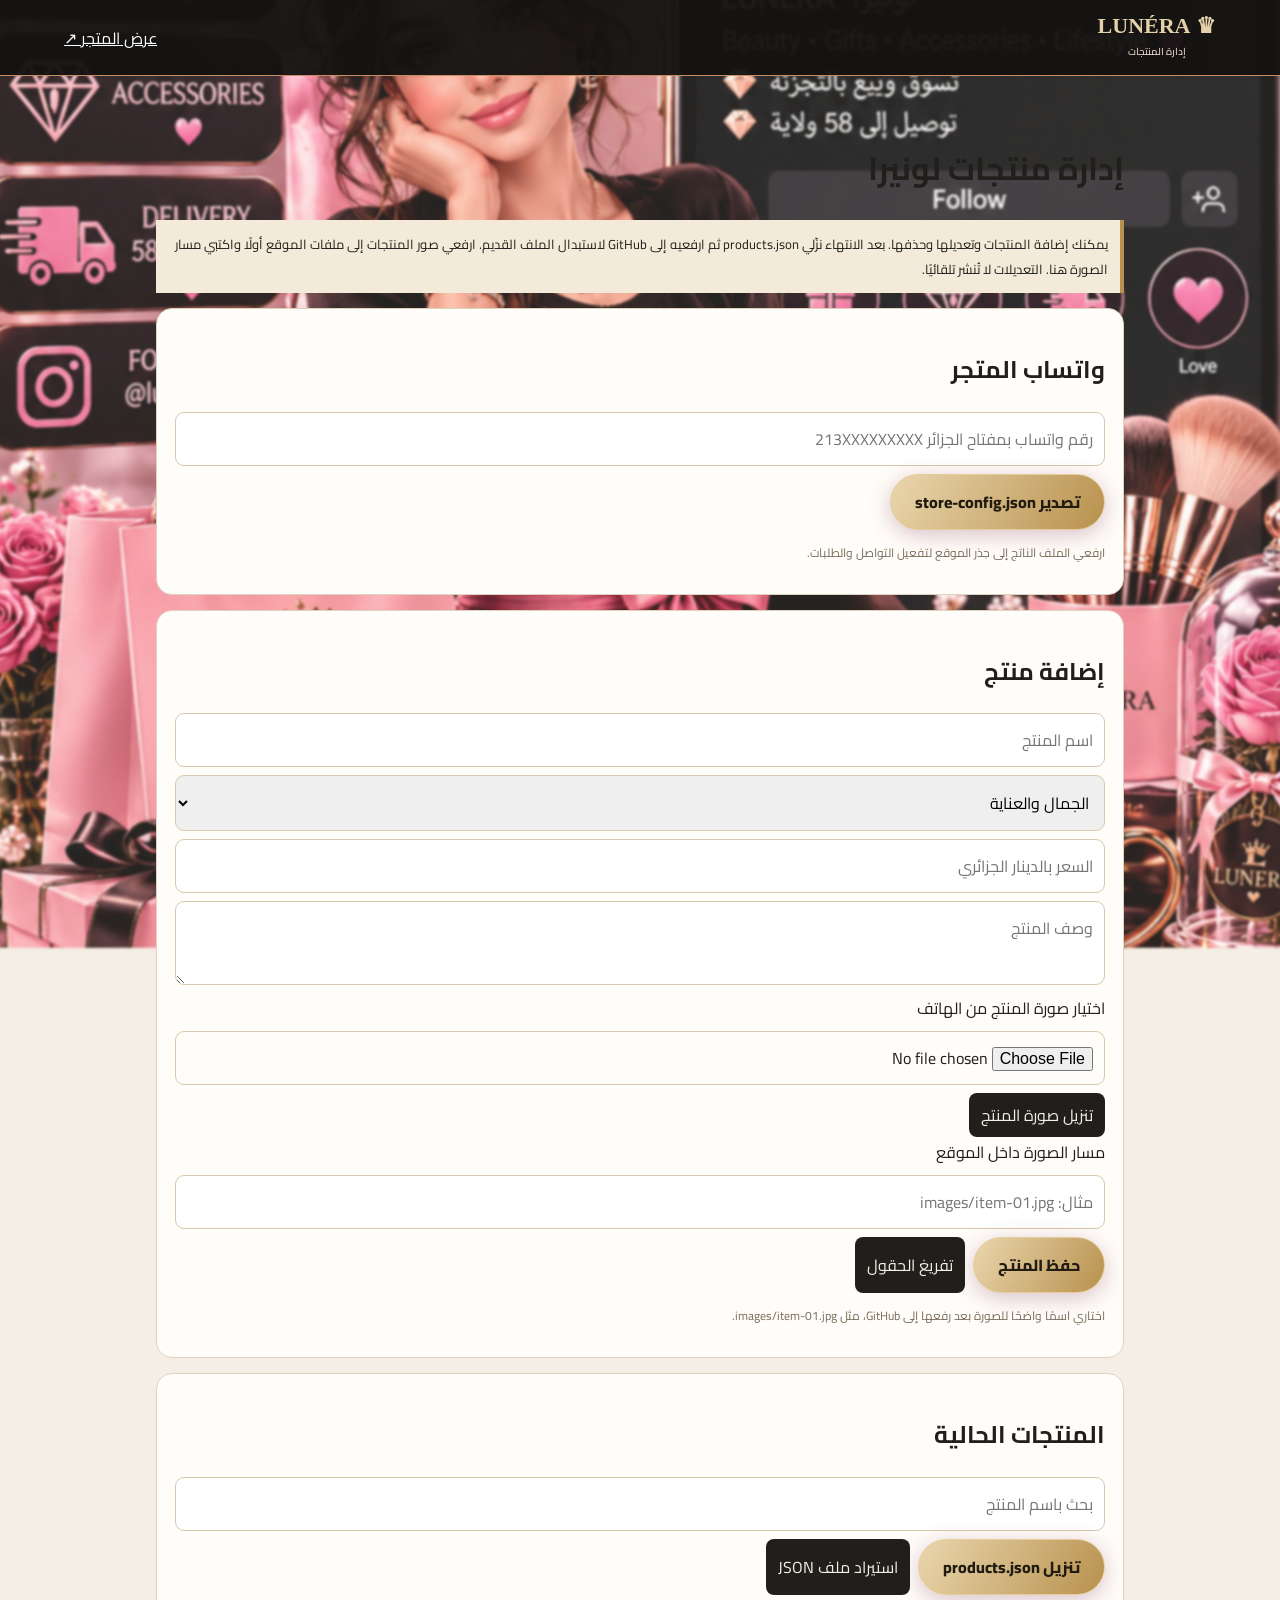
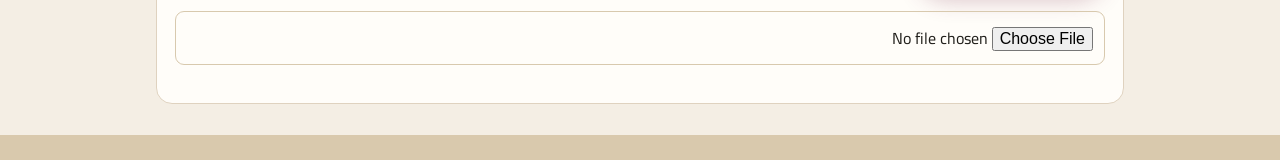
==== commit 4728331c: "Add phone image selection and download to product admin" ====
--- a/admin.html
+++ b/admin.html
@@ -1,15 +1,29 @@
 <!doctype html><html lang="ar" dir="rtl"><head><meta charset="utf-8"><meta name="viewport" content="width=device-width,initial-scale=1"><title>إدارة منتجات LUNÉRA</title><link href="https://fonts.googleapis.com/css2?family=Cairo:wght@400;600;700;800&display=swap" rel="stylesheet"><link rel="stylesheet" href="style.css"><style>body{background:#f4eee4;color:#211f1b}.admin{max-width:1000px;margin:25px auto;padding:16px}.panel{background:#fffdf9;border:1px solid #dfd2bf;border-radius:16px;padding:18px;margin:15px 0}.panel input,.panel textarea,.panel select{display:block;width:100%;padding:11px;margin:8px 0;border:1px solid #d8c9ae;border-radius:9px;font:inherit}.panel textarea{min-height:75px}.row{display:flex;gap:8px;flex-wrap:wrap}.notice{background:#f3ead9;border-right:4px solid #b8914e;padding:12px;line-height:1.9;font-size:13px}.item{display:flex;justify-content:space-between;align-items:center;gap:10px;padding:12px;border-bottom:1px solid #e9e0d1}.item button,.secondary{background:#211f1b;color:#f4eee4;border:0;border-radius:8px;padding:7px 12px}.item .del{background:#7a3030}.muted{font-size:12px;color:#786c5a;line-height:1.8}.gold-btn{cursor:pointer}</style></head><body><header class="topbar"><a class="brand" href="dashboard.html">♛ LUNÉRA<small>إدارة المنتجات</small></a><a href="index.html" style="color:white">عرض المتجر ↗</a></header><main class="admin"><h1>إدارة منتجات لونيرا</h1><p class="notice">يمكنك إضافة المنتجات وتعديلها وحذفها. بعد الانتهاء نزّلي products.json ثم ارفعيه إلى GitHub لاستبدال الملف القديم. ارفعي صور المنتجات إلى ملفات الموقع أولًا واكتبي مسار الصورة هنا. التعديلات لا تُنشر تلقائيًا.</p>
 <section class="panel"><h2>واتساب المتجر</h2><input id="wa" placeholder="رقم واتساب بمفتاح الجزائر 213XXXXXXXXX" inputmode="tel"><button class="gold-btn" id="config">تصدير store-config.json</button><p class="muted">ارفعي الملف الناتج إلى جذر الموقع لتفعيل التواصل والطلبات.</p></section>
-<section class="panel"><h2 id="heading">إضافة منتج</h2><input id="name" placeholder="اسم المنتج"><select id="category"><option>الجمال والعناية</option><option>الإكسسوارات</option><option>الهدايا</option><option>منتجات جديدة</option></select><input id="price" type="number" min="1" placeholder="السعر بالدينار الجزائري"><textarea id="description" placeholder="وصف المنتج"></textarea><input id="image" placeholder="مسار الصورة مثل images/item-01.jpg"><div class="row"><button class="gold-btn" id="save">حفظ المنتج</button><button class="secondary" id="cancel" hidden>إلغاء التعديل</button><button class="secondary" id="clear">تفريغ الحقول</button></div><p class="muted">اختاري اسمًا واضحًا للصورة بعد رفعها إلى GitHub، مثل images/item-01.jpg.</p></section>
+<section class="panel"><h2 id="heading">إضافة منتج</h2><input id="name" placeholder="اسم المنتج"><select id="category"><option>الجمال والعناية</option><option>الإكسسوارات</option><option>الهدايا</option><option>منتجات جديدة</option></select><input id="price" type="number" min="1" placeholder="السعر بالدينار الجزائري"><textarea id="description" placeholder="وصف المنتج"></textarea><label for="imageFile">اختيار صورة المنتج من الهاتف</label><input id="imageFile" type="file" accept="image/jpeg,image/png,image/webp"><img id="imagePreview" alt="معاينة صورة المنتج" hidden style="width:130px;height:130px;object-fit:contain;border:1px solid #d8c9ae;border-radius:12px"><div class="row"><button class="secondary" type="button" id="downloadImage">تنزيل صورة المنتج</button></div><label for="image">مسار الصورة داخل الموقع</label><input id="image" placeholder="مثال: images/item-01.jpg"><div class="row"><button class="gold-btn" id="save">حفظ المنتج</button><button class="secondary" id="cancel" hidden>إلغاء التعديل</button><button class="secondary" id="clear">تفريغ الحقول</button></div><p class="muted">اختاري اسمًا واضحًا للصورة بعد رفعها إلى GitHub، مثل images/item-01.jpg.</p></section>
 <section class="panel"><h2>المنتجات الحالية</h2><input id="search" placeholder="بحث باسم المنتج"><div class="row"><button class="gold-btn" id="export">تنزيل products.json</button><button class="secondary" id="importBtn">استيراد ملف JSON</button><input id="file" type="file" accept=".json,application/json" hidden></div><p id="count" class="muted"></p><div id="list"></div></section></main>
 <script>
 let products=[],editing=-1;const $=id=>document.getElementById(id);
+let selectedProductImage=null;
+$('imageFile').addEventListener('change',e=>{
+ const f=e.target.files[0];if(!f)return;
+ if(!/^image\\/(jpeg|png|webp)$/.test(f.type)){alert('اختاري صورة JPG أو PNG أو WebP.');e.target.value='';return;}
+ if(f.size>8*1024*1024){alert('حجم الصورة يجب ألا يتجاوز 8 ميغابايت.');e.target.value='';return;}
+ selectedProductImage=f;
+ if(!$('image').value.trim())$('image').value='images/'+f.name;
+ const u=URL.createObjectURL(f);$('imagePreview').src=u;$('imagePreview').hidden=false;
+});
+$('downloadImage').onclick=()=>{
+ if(!selectedProductImage){alert('اختاري صورة المنتج أولًا.');return;}
+ const u=URL.createObjectURL(selectedProductImage),a=document.createElement('a');a.href=u;a.download=selectedProductImage.name;a.click();setTimeout(()=>URL.revokeObjectURL(u),1000);
+};
+
 const esc=s=>String(s??'').replace(/[&<>"']/g,c=>({'&':'&amp;','<':'&lt;','>':'&gt;','"':'&quot;',"'":'&#39;'}[c]));
 fetch('products.json').then(r=>r.json()).then(d=>{products=Array.isArray(d)?d:[];render()}).catch(render);
 fetch('store-config.json').then(r=>r.json()).then(d=>$('wa').value=d.whatsapp||'').catch(()=>{});
 function render(){let q=$('search').value.toLowerCase();let rows=products.map((p,i)=>({...p,i})).filter(p=>String(p.name).toLowerCase().includes(q));$('count').textContent='عدد المنتجات: '+products.length;$('list').innerHTML=rows.length?rows.map(p=>'<div class="item"><span><b>'+esc(p.name)+'</b><br><small>'+esc(p.category)+' · '+Number(p.price||0).toLocaleString('ar-DZ')+' دج</small></span><span class="row"><button data-edit="'+p.i+'">تعديل</button><button class="del" data-del="'+p.i+'">حذف</button></span></div>').join(''):'لا توجد منتجات بعد.';document.querySelectorAll('[data-edit]').forEach(b=>b.onclick=()=>edit(+b.dataset.edit));document.querySelectorAll('[data-del]').forEach(b=>b.onclick=()=>{let i=+b.dataset.del;if(confirm('حذف المنتج؟')){products.splice(i,1);render()}})}
-function reset(){editing=-1;['name','price','description','image'].forEach(x=>$(x).value='');$('heading').textContent='إضافة منتج';$('save').textContent='حفظ المنتج';$('cancel').hidden=true}
-function edit(i){let p=products[i];editing=i;$('name').value=p.name||'';$('price').value=p.price||'';$('description').value=p.description||'';$('image').value=p.image||'';$('category').value=p.category||'الجمال والعناية';$('heading').textContent='تعديل المنتج';$('save').textContent='حفظ التعديلات';$('cancel').hidden=false;window.scrollTo({top:0,behavior:'smooth'})}
+function reset(){editing=-1;selectedProductImage=null;$('imageFile').value='';$('imagePreview').hidden=true;['name','price','description','image'].forEach(x=>$(x).value='');$('heading').textContent='إضافة منتج';$('save').textContent='حفظ المنتج';$('cancel').hidden=true}
+function edit(i){let p=products[i];editing=i;selectedProductImage=null;$('imageFile').value='';$('imagePreview').hidden=true;$('name').value=p.name||'';$('price').value=p.price||'';$('description').value=p.description||'';$('image').value=p.image||'';$('category').value=p.category||'الجمال والعناية';$('heading').textContent='تعديل المنتج';$('save').textContent='حفظ التعديلات';$('cancel').hidden=false;window.scrollTo({top:0,behavior:'smooth'})}
 $('save').onclick=()=>{let name=$('name').value.trim(),price=Number($('price').value),image=$('image').value.trim();if(!name||price<=0||!image){alert('أدخلي الاسم والسعر ومسار الصورة.');return}let p={id:editing<0?String(Date.now()):products[editing].id||String(Date.now()),name,category:$('category').value,price,description:$('description').value.trim(),image};if(editing<0)products.push(p);else products[editing]=p;reset();render();alert('تم الحفظ في الصفحة. نزّلي products.json لنقل التغييرات إلى المتجر.')};
 $('cancel').onclick=reset;$('clear').onclick=reset;$('search').oninput=render;
 function download(filename,data){let u=URL.createObjectURL(new Blob([JSON.stringify(data,null,2)],{type:'application/json'})),a=document.createElement('a');a.href=u;a.download=filename;a.click();setTimeout(()=>URL.revokeObjectURL(u),1000)}
--- a/style.css
+++ b/style.css
@@ -1,7 +1,10 @@
-:root{--wine:#211f1b;--wine2:#3c372e;--pink:#d7c5a5;--pale:#eee4d4;--gold:#b8914e;--gold2:#e4d0a9;--cream:#f4eee4;--ink:#171512}*{box-sizing:border-box}html{scroll-behavior:smooth}html{background:#d9c9ad}body{margin:0;background:transparent;color:var(--ink);font-family:Cairo,Arial,sans-serif;position:relative;isolation:isolate}body:before{z-index:-1}body:before{content:'';position:fixed;inset:-24px;z-index:-1;background:url('background.jpg.png') center/cover no-repeat;filter:blur(1px);opacity:.85;transform:scale(1.05)}.topbar{height:76px;background:rgba(20,19,17,.96);color:#fff;display:flex;align-items:center;justify-content:space-between;padding:0 5%;position:sticky;top:0;z-index:20;border-bottom:1px solid #c98b63}.brand{display:flex;flex-direction:column;align-items:center;color:#e4d0a9;font:700 22px 'Playfair Display',serif;text-decoration:none;line-height:1}.brand small{font:500 10px Cairo;color:#eee2cd;margin-top:5px}.crown{font-size:18px;color:var(--gold)}nav{display:flex;gap:30px}nav a{color:#fbe8ee;text-decoration:none;font-size:13px}nav a:hover{color:var(--gold)}button{font:inherit;cursor:pointer}.cart-btn{background:#dfc28b;color:#211b12;border:1px solid var(--gold);border-radius:30px;padding:9px 18px;font-weight:700}.cart-btn b{background:#211f1b;color:white;border-radius:50%;padding:1px 7px;margin-right:5px}.hero{height:auto;min-height:0;position:relative;overflow:hidden;background:transparent}.hero>img{display:block;width:100%;height:auto;max-height:none;object-fit:contain;object-position:center;opacity:1}.hero-shade{position:absolute;inset:0;background:linear-gradient(270deg,rgba(16,15,13,.48),rgba(24,21,16,.08) 68%,rgba(24,21,16,0) )}.hero-copy{position:absolute;right:0;left:auto;top:50%;transform:translateY(-50%);max-width:330px;color:#fff;text-shadow:0 2px 12px #250817;background:transparent;padding:12px 18px;border-radius:0;backdrop-filter:none}.eyebrow{color:var(--gold);font:600 11px 'Playfair Display',serif;letter-spacing:2px}.hero h1{font-size:clamp(19px,2.5vw,30px);line-height:1.3;margin:7px 0}.hero h1 em{display:block;font:700 clamp(24px,3vw,36px) 'Playfair Display',serif;color:#e4d0a9}.hero p{line-height:1.7;color:#f7f0e5;font-size:12px;margin:6px 0 10px}.hero-copy .gold-btn{display:flex;width:max-content;margin-right:auto;margin-top:5px;padding:7px 14px;gap:8px;font-size:11px;box-shadow:0 3px 12px #0003}.gold-btn{display:inline-flex;align-items:center;gap:18px;border:1px solid #e5cc9b;border-radius:30px;padding:12px 24px;background:linear-gradient(120deg,#ead6ad,#b8914e);color:#211b12;text-decoration:none;font-weight:800;box-shadow:0 5px 22px #7c31514a}.promise{background:#211f1b;color:#f5eee2;display:flex;justify-content:center;gap:8%;padding:10px 8px;font-size:9px;border-bottom:1px solid #b8914e}.section{width:100%;max-width:1600px;margin:0 auto;padding:70px 2%}.section-head{display:flex;justify-content:space-between;align-items:end;margin-bottom:28px}.section-head h2,.contact h2{font-size:28px;margin:6px 0;color:#fff}.section-head p{color:#8b6978;font-size:13px}.category-grid{display:grid;grid-template-columns:repeat(4,1fr);gap:18px}.category{border:1px solid #dfd2bf;border-radius:17px;padding:10px;background:rgba(20,19,17,.94);box-shadow:0 8px 24px #32250d0c;color:#f5eee2;text-align:right;transition:.2s}.category:hover{transform:translateY(-4px);box-shadow:0 12px 26px #5b15301c}.cat-art{height:175px;border-radius:12px;display:block;overflow:hidden;margin-bottom:12px;background:#eee4d4}.cat-art img{width:100%;height:100%;display:block;object-fit:cover;object-position:center}.category strong,.category small{display:block;padding:0 7px}.category small{font-size:11px;color:#c8bda9;margin-top:3px}.products-section{padding-top:35px}.products-section .section-head{justify-content:center;text-align:center;position:relative;min-height:52px}.products-section .section-head>div{margin-inline:auto}.products-section .section-head select{position:absolute;left:0;bottom:0}.section-head select{border:1px solid #dfd2bf;border-radius:22px;padding:9px 15px;background:#fffdf9;color:#332c20}.product-grid{display:grid;grid-template-columns:repeat(4,1fr);gap:18px}.product-card{border:1px solid #f0d5dd;border-radius:15px;overflow:hidden;background:white}.product-card img{width:100%;aspect-ratio:1/1;object-fit:cover;background:#eee6d9}.product-info{padding:12px}.product-info h3{font-size:14px;margin:0 0 7px}.product-info p{color:#916d7c;font-size:12px;margin:0 0 10px}.product-bottom{display:flex;align-items:center;justify-content:space-between}.price{font-weight:800;color:#7b2447}.add-btn{border:0;border-radius:20px;background:#24211c;color:#fff;padding:7px 12px;font-size:11px}.empty-state{grid-column:1/-1;padding:45px 15px;text-align:center;border:1px dashed #df9eb5;border-radius:16px;color:#716653;background:rgba(20,19,17,.92)}.contact{width:96%;margin:20px auto 65px;max-width:1500px;padding:35px 3%;border-radius:22px;background:linear-gradient(120deg,#22201b,#494133);display:flex;align-items:center;justify-content:space-between;color:#fff}.contact h2{color:#fff}.contact p{color:#e7dece;font-size:13px}footer{text-align:center;background:#191815;color:#eee5d7;padding:32px 15px}.footer-brand{font:700 24px 'Playfair Display',serif;color:var(--gold2)}footer p{margin:7px}footer small{color:#c9bda8}.overlay{display:none;position:fixed;inset:0;background:#160610a8;z-index:40;justify-content:flex-start}.overlay.show{display:flex}.cart-panel{background:#fffdf9df9;width:min(440px,100%);height:100%;padding:22px;overflow:auto;box-shadow:10px 0 40px #0003}.cart-head{display:flex;justify-content:space-between;align-items:center}.cart-head h3{margin:0}.cart-head button{border:0;background:none;font-size:30px}.cart-items{padding:15px 0}.cart-line{display:flex;justify-content:space-between;gap:10px;border-bottom:1px solid #f0dbe2;padding:10px 0;font-size:13px}.cart-line button{border:0;background:none;color:#9c7436}.muted{color:#9b7c89}.cart-total{display:flex;justify-content:space-between;border-top:1px solid #dfbdca;padding:15px 0;font-weight:800}#checkoutForm{display:grid;gap:10px}#checkoutForm input,#checkoutForm select,#checkoutForm textarea{width:100%;padding:12px;border:1px solid #dfd2bf;border-radius:10px;font:inherit;background:#fff}#checkoutForm textarea{min-height:75px}.full{justify-content:center;width:100%;border:0}
+:root{--wine:#211f1b;--wine2:#3c372e;--pink:#d7c5a5;--pale:#eee4d4;--gold:#b8914e;--gold2:#e4d0a9;--cream:#f4eee4;--ink:#171512}*{box-sizing:border-box}html{scroll-behavior:smooth}html{background:#d9c9ad}body{margin:0;background:transparent;color:var(--ink);font-family:Cairo,Arial,sans-serif;position:relative;isolation:isolate}body:before{z-index:-1}body:before{content:'';position:fixed;inset:-24px;z-index:-1;background:url('background.jpg.png') center/cover no-repeat;filter:blur(1px);opacity:.85;transform:scale(1.05)}.topbar{height:76px;background:rgba(20,19,17,.96);color:#fff;display:flex;align-items:center;justify-content:space-between;padding:0 5%;position:sticky;top:0;z-index:20;border-bottom:1px solid #c98b63}.brand{display:flex;flex-direction:column;align-items:center;color:#e4d0a9;font:700 22px 'Playfair Display',serif;text-decoration:none;line-height:1}.brand small{font:500 10px Cairo;color:#eee2cd;margin-top:5px}.crown{font-size:18px;color:var(--gold)}nav{display:flex;gap:30px}nav a{color:#fbe8ee;text-decoration:none;font-size:13px}nav a:hover{color:var(--gold)}button{font:inherit;cursor:pointer}.cart-btn{background:#dfc28b;color:#211b12;border:1px solid var(--gold);border-radius:30px;padding:9px 18px;font-weight:700}.cart-btn b{background:#211f1b;color:white;border-radius:50%;padding:1px 7px;margin-right:5px}.hero{height:auto;min-height:0;position:relative;overflow:hidden;background:transparent}.hero>img{display:block;width:100%;height:auto;max-height:none;object-fit:contain;object-position:center;opacity:1}.hero-shade{position:absolute;inset:0;background:linear-gradient(270deg,rgba(16,15,13,.48),rgba(24,21,16,.08) 68%,rgba(24,21,16,0) )}.hero-copy{position:absolute;right:0;left:auto;top:50%;transform:translateY(-50%);max-width:330px;color:#fff;text-shadow:0 2px 12px #250817;background:transparent;padding:12px 18px;border-radius:0;backdrop-filter:none}.eyebrow{color:var(--gold);font:600 11px 'Playfair Display',serif;letter-spacing:2px}.hero h1{font-size:clamp(19px,2.5vw,30px);line-height:1.3;margin:7px 0}.hero h1 em{display:block;font:700 clamp(24px,3vw,36px) 'Playfair Display',serif;color:#e4d0a9}.hero p{line-height:1.7;color:#f7f0e5;font-size:12px;margin:6px 0 10px}.hero-copy .gold-btn{display:flex;width:max-content;margin-right:auto;margin-top:5px;padding:7px 14px;gap:8px;font-size:11px;box-shadow:0 3px 12px #0003}.gold-btn{display:inline-flex;align-items:center;gap:18px;border:1px solid #e5cc9b;border-radius:30px;padding:12px 24px;background:linear-gradient(120deg,#ead6ad,#b8914e);color:#211b12;text-decoration:none;font-weight:800;box-shadow:0 5px 22px #7c31514a}.promise{background:#211f1b;color:#f5eee2;display:flex;justify-content:center;gap:8%;padding:10px 8px;font-size:9px;border-bottom:1px solid #b8914e}.section{width:100%;max-width:1600px;margin:0 auto;padding:70px 2%}.section-head{display:flex;justify-content:space-between;align-items:end;margin-bottom:28px}.section-head h2,.contact h2{font-size:28px;margin:6px 0;color:#fff}.section-head p{color:#8b6978;font-size:13px}.category-grid{display:grid;grid-template-columns:repeat(4,1fr);gap:18px}.category{border:1px solid #dfd2bf;border-radius:17px;padding:10px;background:rgba(20,19,17,.94);box-shadow:0 8px 24px #32250d0c;color:#f5eee2;text-align:right;transition:.2s}.category:hover{transform:translateY(-4px);box-shadow:0 12px 26px #5b15301c}.cat-art{height:175px;border-radius:12px;display:block;overflow:hidden;margin-bottom:12px;background:#eee4d4}.cat-art img{width:100%;height:100%;display:block;object-fit:cover;object-position:center}.category strong,.category small{display:block;padding:0 7px}.category small{font-size:11px;color:#c8bda9;margin-top:3px}.products-section{padding-top:35px}.products-section .section-head{justify-content:center;text-align:center;position:relative;min-height:52px}.products-section .section-head>div{margin-inline:auto}.products-section .section-head select{position:absolute;left:0;bottom:0}.section-head select{border:1px solid #dfd2bf;border-radius:22px;padding:9px 15px;background:#fffdf9;color:#332c20}.product-grid{display:grid;grid-template-columns:repeat(4,1fr);gap:18px}.product-card{border:1px solid #f0d5dd;border-radius:15px;overflow:hidden;background:white}.product-card img{width:100%;aspect-ratio:1/1;object-fit:cover;background:#eee6d9}.product-info{padding:12px}.product-info h3{font-size:14px;margin:0 0 7px}.product-info p{color:#916d7c;font-size:12px;margin:0 0 10px}.product-bottom{display:flex;align-items:center;justify-content:space-between}.price{font-weight:800;color:#7b2447}.add-btn{border:0;border-radius:20px;background:#24211c;color:#fff;padding:7px 12px;font-size:11px}.empty-state{grid-column:1/-1;padding:45px 15px;text-align:center;border:1px dashed #df9eb5;border-radius:16px;color:#716653;background:rgba(20,19,17,.92)}.contact{width:96%;margin:20px auto 65px;max-width:1500px;padding:35px 3%;border-radius:22px;background:linear-gradient(120deg,#22201b,#494133);display:flex;align-items:center;justify-content:space-between;color:#fff}.contact h2{color:#fff}.contact p{color:#e7dece;font-size:13px}footer{text-align:center;background:#191815;color:#eee5d7;padding:32px 15px}.footer-brand{font:700 24px 'Playfair Display',serif;color:var(--gold2)}footer p{margin:7px}footer small{color:#c9bda8}.overlay{display:none;position:fixed;inset:0;background:#160610a8;z-index:40;justify-content:flex-start}.overlay.show{display:flex}.cart-panel{background:#fffdf9;width:min(440px,100%);height:100%;padding:22px;overflow:auto;box-shadow:10px 0 40px #0003}.cart-head{display:flex;justify-content:space-between;align-items:center}.cart-head h3{margin:0}.cart-head button{border:0;background:none;font-size:30px}.cart-items{padding:15px 0}.cart-line{display:flex;justify-content:space-between;gap:10px;border-bottom:1px solid #f0dbe2;padding:10px 0;font-size:13px}.cart-line button{border:0;background:none;color:#9c7436}.muted{color:#9b7c89}.cart-total{display:flex;justify-content:space-between;border-top:1px solid #dfbdca;padding:15px 0;font-weight:800}#checkoutForm{display:grid;gap:10px}#checkoutForm input,#checkoutForm select,#checkoutForm textarea{width:100%;padding:12px;border:1px solid #dfd2bf;border-radius:10px;font:inherit;background:#fff}#checkoutForm textarea{min-height:75px}.full{justify-content:center;width:100%;border:0}
 @media(max-width:760px){.topbar{height:66px;padding:0 4%}nav{gap:12px}nav a{font-size:10px}.brand{font-size:17px}.cart-btn{padding:7px 10px;font-size:11px}.hero{height:auto;min-height:0}.hero>img{width:100%;height:auto;object-fit:contain;object-position:center}.hero-shade{background:linear-gradient(0deg,rgba(20,18,14,.88),rgba(20,18,14,.12) 90%)}.hero-copy{top:auto;bottom:25px;right:6%;left:6%;transform:none}.hero-copy{right:0;left:auto;max-width:280px;padding:10px 8px}.hero h1{font-size:21px;margin:5px 0}.hero h1 em{font-size:27px}.hero p{font-size:13px}.promise{gap:10px;justify-content:space-around;font-size:10px;flex-wrap:wrap}.section{width:100%;max-width:none;padding:42px 2%}.section-head h2,.contact h2{font-size:22px}.promise{font-size:8px;padding:9px 4px;gap:5px}.products-section .section-head{justify-content:center;text-align:center}.products-section .section-head>div{width:100%;text-align:center}.products-section .section-head select{left:0;bottom:0;max-width:112px;font-size:10px;padding:6px 8px}.category-grid,.product-grid{grid-template-columns:repeat(2,1fr);gap:12px}.cat-art{height:135px}.contact{margin:10px 4% 40px;display:block;text-align:center}.contact .gold-btn{margin-top:12px}nav a:last-child{display:none}}
 
 .promise-delivery{display:flex;flex-direction:column;align-items:center;gap:2px}.promise-delivery strong{font-size:13px;color:#fff;font-weight:700}.products-section .section-head>div{display:none}
 
 .promise-cta{display:inline-flex;align-items:center;justify-content:center;padding:5px 13px;border-radius:22px;background:linear-gradient(120deg,#f2dfb8,#c49a54);border:1px solid #f4dfb5;color:#211b12!important;text-decoration:none;font-weight:800;font-size:11px;line-height:1.4;box-shadow:0 2px 10px #0005;white-space:nowrap}
 .promise-cta:active{transform:scale(.97)}
+
+/* LUNÉRA settings editor: customizable background image */
+body:before{background-image:var(--lunera-background-image,url('background.jpg.png'));}
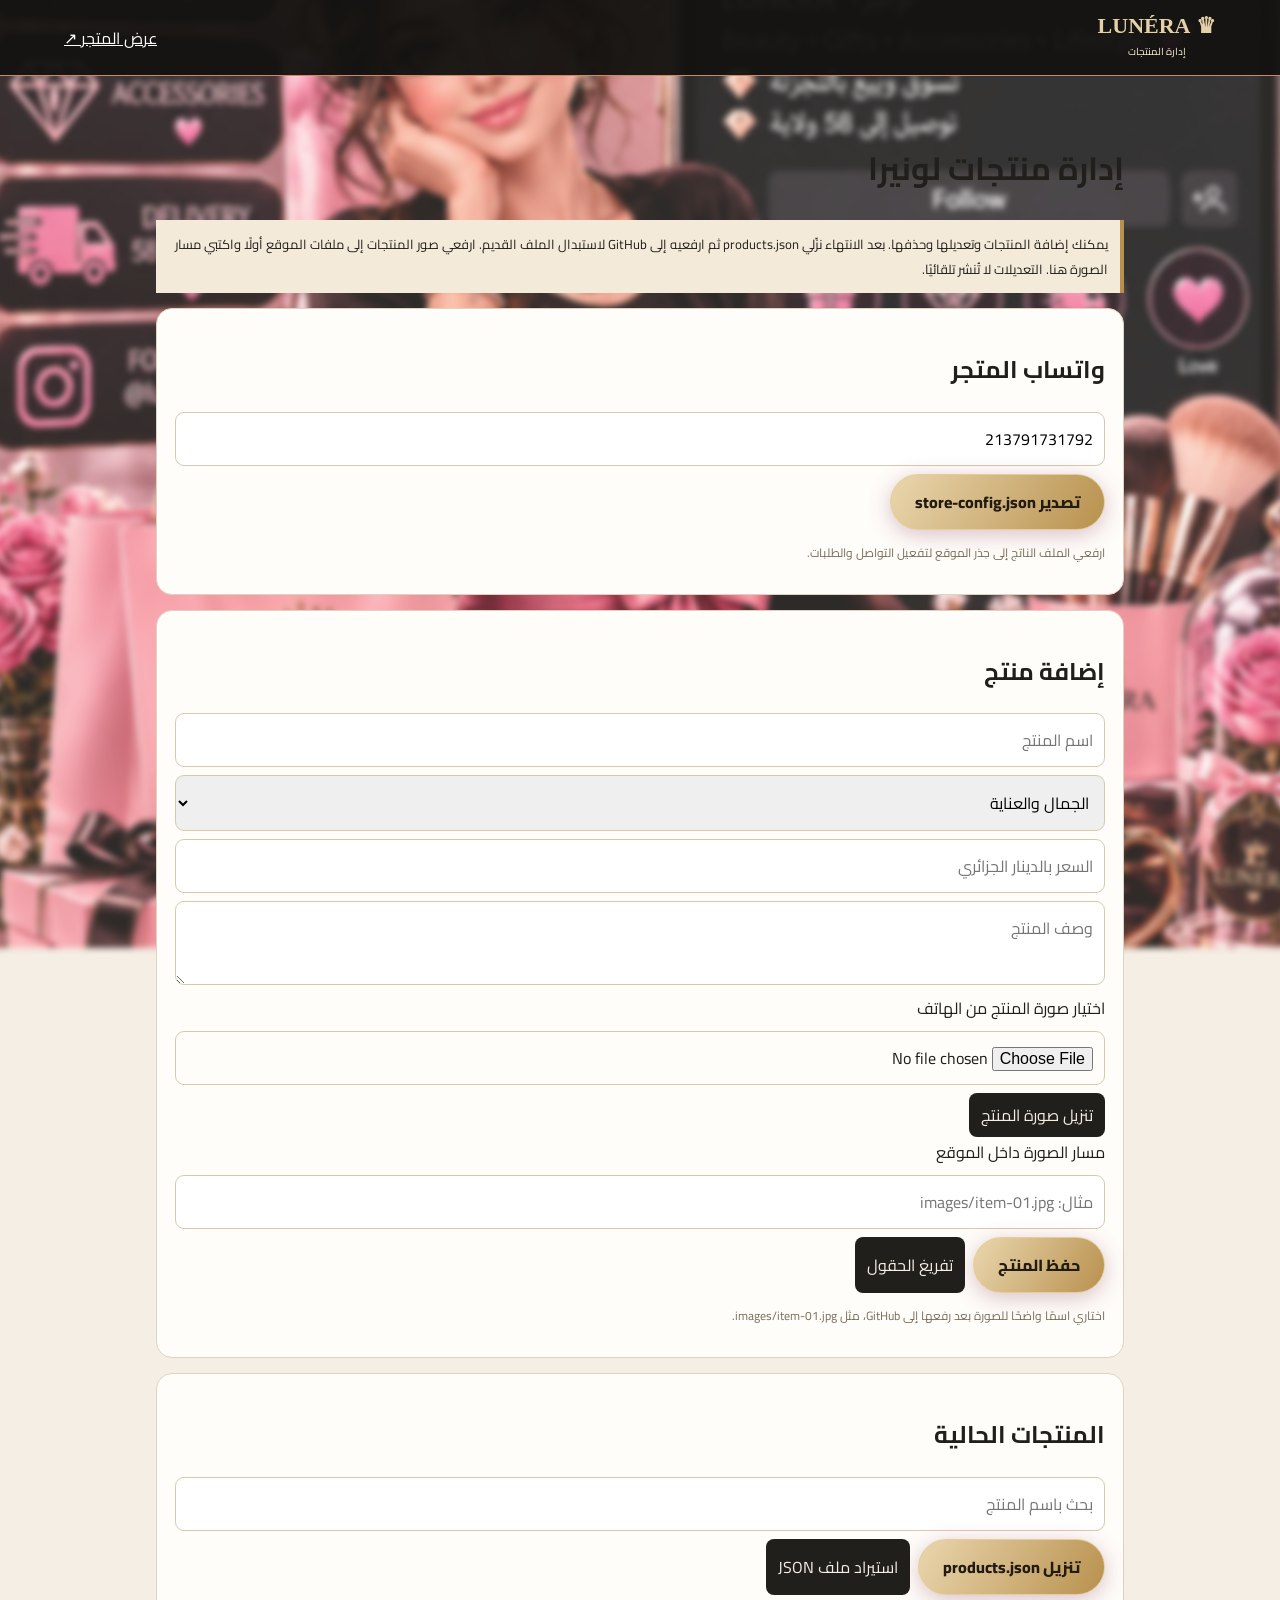
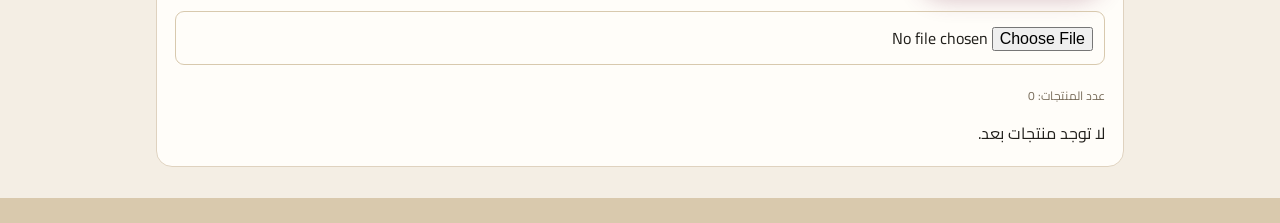
==== commit db90786a: "Fix admin image MIME validation script syntax" ====
--- a/admin.html
+++ b/admin.html
@@ -7,7 +7,7 @@
 let selectedProductImage=null;
 $('imageFile').addEventListener('change',e=>{
  const f=e.target.files[0];if(!f)return;
- if(!/^image\\/(jpeg|png|webp)$/.test(f.type)){alert('اختاري صورة JPG أو PNG أو WebP.');e.target.value='';return;}
+ if(!/^image\/(jpeg|png|webp)$/.test(f.type)){alert('اختاري صورة JPG أو PNG أو WebP.');e.target.value='';return;}
  if(f.size>8*1024*1024){alert('حجم الصورة يجب ألا يتجاوز 8 ميغابايت.');e.target.value='';return;}
  selectedProductImage=f;
  if(!$('image').value.trim())$('image').value='images/'+f.name;
--- a/style.css
+++ b/style.css
@@ -1,4 +1,4 @@
-:root{--wine:#211f1b;--wine2:#3c372e;--pink:#d7c5a5;--pale:#eee4d4;--gold:#b8914e;--gold2:#e4d0a9;--cream:#f4eee4;--ink:#171512}*{box-sizing:border-box}html{scroll-behavior:smooth}html{background:#d9c9ad}body{margin:0;background:transparent;color:var(--ink);font-family:Cairo,Arial,sans-serif;position:relative;isolation:isolate}body:before{z-index:-1}body:before{content:'';position:fixed;inset:-24px;z-index:-1;background:url('background.jpg.png') center/cover no-repeat;filter:blur(1px);opacity:.85;transform:scale(1.05)}.topbar{height:76px;background:rgba(20,19,17,.96);color:#fff;display:flex;align-items:center;justify-content:space-between;padding:0 5%;position:sticky;top:0;z-index:20;border-bottom:1px solid #c98b63}.brand{display:flex;flex-direction:column;align-items:center;color:#e4d0a9;font:700 22px 'Playfair Display',serif;text-decoration:none;line-height:1}.brand small{font:500 10px Cairo;color:#eee2cd;margin-top:5px}.crown{font-size:18px;color:var(--gold)}nav{display:flex;gap:30px}nav a{color:#fbe8ee;text-decoration:none;font-size:13px}nav a:hover{color:var(--gold)}button{font:inherit;cursor:pointer}.cart-btn{background:#dfc28b;color:#211b12;border:1px solid var(--gold);border-radius:30px;padding:9px 18px;font-weight:700}.cart-btn b{background:#211f1b;color:white;border-radius:50%;padding:1px 7px;margin-right:5px}.hero{height:auto;min-height:0;position:relative;overflow:hidden;background:transparent}.hero>img{display:block;width:100%;height:auto;max-height:none;object-fit:contain;object-position:center;opacity:1}.hero-shade{position:absolute;inset:0;background:linear-gradient(270deg,rgba(16,15,13,.48),rgba(24,21,16,.08) 68%,rgba(24,21,16,0) )}.hero-copy{position:absolute;right:0;left:auto;top:50%;transform:translateY(-50%);max-width:330px;color:#fff;text-shadow:0 2px 12px #250817;background:transparent;padding:12px 18px;border-radius:0;backdrop-filter:none}.eyebrow{color:var(--gold);font:600 11px 'Playfair Display',serif;letter-spacing:2px}.hero h1{font-size:clamp(19px,2.5vw,30px);line-height:1.3;margin:7px 0}.hero h1 em{display:block;font:700 clamp(24px,3vw,36px) 'Playfair Display',serif;color:#e4d0a9}.hero p{line-height:1.7;color:#f7f0e5;font-size:12px;margin:6px 0 10px}.hero-copy .gold-btn{display:flex;width:max-content;margin-right:auto;margin-top:5px;padding:7px 14px;gap:8px;font-size:11px;box-shadow:0 3px 12px #0003}.gold-btn{display:inline-flex;align-items:center;gap:18px;border:1px solid #e5cc9b;border-radius:30px;padding:12px 24px;background:linear-gradient(120deg,#ead6ad,#b8914e);color:#211b12;text-decoration:none;font-weight:800;box-shadow:0 5px 22px #7c31514a}.promise{background:#211f1b;color:#f5eee2;display:flex;justify-content:center;gap:8%;padding:10px 8px;font-size:9px;border-bottom:1px solid #b8914e}.section{width:100%;max-width:1600px;margin:0 auto;padding:70px 2%}.section-head{display:flex;justify-content:space-between;align-items:end;margin-bottom:28px}.section-head h2,.contact h2{font-size:28px;margin:6px 0;color:#fff}.section-head p{color:#8b6978;font-size:13px}.category-grid{display:grid;grid-template-columns:repeat(4,1fr);gap:18px}.category{border:1px solid #dfd2bf;border-radius:17px;padding:10px;background:rgba(20,19,17,.94);box-shadow:0 8px 24px #32250d0c;color:#f5eee2;text-align:right;transition:.2s}.category:hover{transform:translateY(-4px);box-shadow:0 12px 26px #5b15301c}.cat-art{height:175px;border-radius:12px;display:block;overflow:hidden;margin-bottom:12px;background:#eee4d4}.cat-art img{width:100%;height:100%;display:block;object-fit:cover;object-position:center}.category strong,.category small{display:block;padding:0 7px}.category small{font-size:11px;color:#c8bda9;margin-top:3px}.products-section{padding-top:35px}.products-section .section-head{justify-content:center;text-align:center;position:relative;min-height:52px}.products-section .section-head>div{margin-inline:auto}.products-section .section-head select{position:absolute;left:0;bottom:0}.section-head select{border:1px solid #dfd2bf;border-radius:22px;padding:9px 15px;background:#fffdf9;color:#332c20}.product-grid{display:grid;grid-template-columns:repeat(4,1fr);gap:18px}.product-card{border:1px solid #f0d5dd;border-radius:15px;overflow:hidden;background:white}.product-card img{width:100%;aspect-ratio:1/1;object-fit:cover;background:#eee6d9}.product-info{padding:12px}.product-info h3{font-size:14px;margin:0 0 7px}.product-info p{color:#916d7c;font-size:12px;margin:0 0 10px}.product-bottom{display:flex;align-items:center;justify-content:space-between}.price{font-weight:800;color:#7b2447}.add-btn{border:0;border-radius:20px;background:#24211c;color:#fff;padding:7px 12px;font-size:11px}.empty-state{grid-column:1/-1;padding:45px 15px;text-align:center;border:1px dashed #df9eb5;border-radius:16px;color:#716653;background:rgba(20,19,17,.92)}.contact{width:96%;margin:20px auto 65px;max-width:1500px;padding:35px 3%;border-radius:22px;background:linear-gradient(120deg,#22201b,#494133);display:flex;align-items:center;justify-content:space-between;color:#fff}.contact h2{color:#fff}.contact p{color:#e7dece;font-size:13px}footer{text-align:center;background:#191815;color:#eee5d7;padding:32px 15px}.footer-brand{font:700 24px 'Playfair Display',serif;color:var(--gold2)}footer p{margin:7px}footer small{color:#c9bda8}.overlay{display:none;position:fixed;inset:0;background:#160610a8;z-index:40;justify-content:flex-start}.overlay.show{display:flex}.cart-panel{background:#fffdf9;width:min(440px,100%);height:100%;padding:22px;overflow:auto;box-shadow:10px 0 40px #0003}.cart-head{display:flex;justify-content:space-between;align-items:center}.cart-head h3{margin:0}.cart-head button{border:0;background:none;font-size:30px}.cart-items{padding:15px 0}.cart-line{display:flex;justify-content:space-between;gap:10px;border-bottom:1px solid #f0dbe2;padding:10px 0;font-size:13px}.cart-line button{border:0;background:none;color:#9c7436}.muted{color:#9b7c89}.cart-total{display:flex;justify-content:space-between;border-top:1px solid #dfbdca;padding:15px 0;font-weight:800}#checkoutForm{display:grid;gap:10px}#checkoutForm input,#checkoutForm select,#checkoutForm textarea{width:100%;padding:12px;border:1px solid #dfd2bf;border-radius:10px;font:inherit;background:#fff}#checkoutForm textarea{min-height:75px}.full{justify-content:center;width:100%;border:0}
+:root{--wine:#211f1b;--wine2:#3c372e;--pink:#d7c5a5;--pale:#eee4d4;--gold:#b8914e;--gold2:#e4d0a9;--cream:#f4eee4;--ink:#171512}*{box-sizing:border-box}html{scroll-behavior:smooth}html{background:#d9c9ad}body{margin:0;background:transparent;color:var(--ink);font-family:Cairo,Arial,sans-serif;position:relative;isolation:isolate}body:before{z-index:-1}body:before{content:'';position:fixed;inset:-24px;z-index:-1;background:url('background.jpg.png') center/cover no-repeat;filter:blur(1px);opacity:.85;transform:scale(1.05)}.topbar{height:76px;background:rgba(20,19,17,.96);color:#fff;display:flex;align-items:center;justify-content:space-between;padding:0 5%;position:sticky;top:0;z-index:20;border-bottom:1px solid #c98b63}.brand{display:flex;flex-direction:column;align-items:center;color:#e4d0a9;font:700 22px 'Playfair Display',serif;text-decoration:none;line-height:1}.brand small{font:500 10px Cairo;color:#eee2cd;margin-top:5px}.crown{font-size:18px;color:var(--gold)}nav{display:flex;gap:30px}nav a{color:#fbe8ee;text-decoration:none;font-size:13px}nav a:hover{color:var(--gold)}button{font:inherit;cursor:pointer}.cart-btn{background:#dfc28b;color:#211b12;border:1px solid var(--gold);border-radius:30px;padding:9px 18px;font-weight:700}.cart-btn b{background:#211f1b;color:white;border-radius:50%;padding:1px 7px;margin-right:5px}.hero{height:auto;min-height:0;position:relative;overflow:hidden;background:transparent}.hero>img{display:block;width:100%;height:auto;max-height:none;object-fit:contain;object-position:center;opacity:1}.hero-shade{position:absolute;inset:0;background:linear-gradient(270deg,rgba(16,15,13,.48),rgba(24,21,16,.08) 68%,rgba(24,21,16,0) )}.hero-copy{position:absolute;right:0;left:auto;top:50%;transform:translateY(-50%);max-width:330px;color:#fff;text-shadow:0 2px 12px #250817;background:transparent;padding:12px 18px;border-radius:0;backdrop-filter:none}.eyebrow{color:var(--gold);font:600 11px 'Playfair Display',serif;letter-spacing:2px}.hero h1{font-size:clamp(19px,2.5vw,30px);line-height:1.3;margin:7px 0}.hero h1 em{display:block;font:700 clamp(24px,3vw,36px) 'Playfair Display',serif;color:#e4d0a9}.hero p{line-height:1.7;color:#f7f0e5;font-size:12px;margin:6px 0 10px}.hero-copy .gold-btn{display:flex;width:max-content;margin-right:auto;margin-top:5px;padding:7px 14px;gap:8px;font-size:11px;box-shadow:0 3px 12px #0003}.gold-btn{display:inline-flex;align-items:center;gap:18px;border:1px solid #e5cc9b;border-radius:30px;padding:12px 24px;background:linear-gradient(120deg,#ead6ad,#b8914e);color:#211b12;text-decoration:none;font-weight:800;box-shadow:0 5px 22px #7c31514a}.promise{background:#211f1b;color:#f5eee2;display:flex;justify-content:center;gap:8%;padding:10px 8px;font-size:9px;border-bottom:1px solid #b8914e}.section{width:100%;max-width:1700px;margin:0 auto;padding:70px 1%}.section-head{display:flex;justify-content:space-between;align-items:end;margin-bottom:28px}.section-head h2,.contact h2{font-size:28px;margin:6px 0;color:#fff}.section-head p{color:#8b6978;font-size:13px}.category-grid{display:grid;grid-template-columns:repeat(4,1fr);gap:18px}.category{border:1px solid #dfd2bf;border-radius:17px;padding:10px;background:rgba(20,19,17,.94);box-shadow:0 8px 24px #32250d0c;color:#f5eee2;text-align:right;transition:.2s}.category:hover{transform:translateY(-4px);box-shadow:0 12px 26px #5b15301c}.cat-art{height:175px;border-radius:12px;display:block;overflow:hidden;margin-bottom:12px;background:#eee4d4}.cat-art img{width:100%;height:100%;display:block;object-fit:cover;object-position:center}.category strong,.category small{display:block;padding:0 7px}.category small{font-size:11px;color:#c8bda9;margin-top:3px}.products-section{padding-top:35px}.products-section .section-head{justify-content:center;text-align:center;position:relative;min-height:52px}.products-section .section-head>div{margin-inline:auto}.products-section .section-head select{position:absolute;left:0;bottom:0}.section-head select{border:1px solid #dfd2bf;border-radius:22px;padding:9px 15px;background:#fffdf9;color:#332c20}.product-grid{display:grid;grid-template-columns:repeat(4,1fr);gap:18px}.product-card{border:1px solid #f0d5dd;border-radius:15px;overflow:hidden;background:white}.product-card img{width:100%;aspect-ratio:1/1;object-fit:cover;background:#eee6d9}.product-info{padding:12px}.product-info h3{font-size:14px;margin:0 0 7px}.product-info p{color:#916d7c;font-size:12px;margin:0 0 10px}.product-bottom{display:flex;align-items:center;justify-content:space-between}.price{font-weight:800;color:#7b2447}.add-btn{border:0;border-radius:20px;background:#24211c;color:#fff;padding:7px 12px;font-size:11px}.empty-state{grid-column:1/-1;padding:45px 15px;text-align:center;border:1px dashed #df9eb5;border-radius:16px;color:#716653;background:rgba(20,19,17,.92)}.contact{width:98%;margin:20px auto 65px;max-width:1500px;padding:35px 3%;border-radius:22px;background:linear-gradient(120deg,#22201b,#494133);display:flex;align-items:center;justify-content:space-between;color:#fff}.contact h2{color:#fff}.contact p{color:#e7dece;font-size:13px}footer{text-align:center;background:#191815;color:#eee5d7;padding:32px 15px}.footer-brand{font:700 24px 'Playfair Display',serif;color:var(--gold2)}footer p{margin:7px}footer small{color:#c9bda8}.overlay{display:none;position:fixed;inset:0;background:#160610a8;z-index:40;justify-content:flex-start}.overlay.show{display:flex}.cart-panel{background:#fffdf9;width:min(440px,100%);height:100%;padding:22px;overflow:auto;box-shadow:10px 0 40px #0003}.cart-head{display:flex;justify-content:space-between;align-items:center}.cart-head h3{margin:0}.cart-head button{border:0;background:none;font-size:30px}.cart-items{padding:15px 0}.cart-line{display:flex;justify-content:space-between;gap:10px;border-bottom:1px solid #f0dbe2;padding:10px 0;font-size:13px}.cart-line button{border:0;background:none;color:#9c7436}.muted{color:#9b7c89}.cart-total{display:flex;justify-content:space-between;border-top:1px solid #dfbdca;padding:15px 0;font-weight:800}#checkoutForm{display:grid;gap:10px}#checkoutForm input,#checkoutForm select,#checkoutForm textarea{width:100%;padding:12px;border:1px solid #dfd2bf;border-radius:10px;font:inherit;background:#fff}#checkoutForm textarea{min-height:75px}.full{justify-content:center;width:100%;border:0}
 @media(max-width:760px){.topbar{height:66px;padding:0 4%}nav{gap:12px}nav a{font-size:10px}.brand{font-size:17px}.cart-btn{padding:7px 10px;font-size:11px}.hero{height:auto;min-height:0}.hero>img{width:100%;height:auto;object-fit:contain;object-position:center}.hero-shade{background:linear-gradient(0deg,rgba(20,18,14,.88),rgba(20,18,14,.12) 90%)}.hero-copy{top:auto;bottom:25px;right:6%;left:6%;transform:none}.hero-copy{right:0;left:auto;max-width:280px;padding:10px 8px}.hero h1{font-size:21px;margin:5px 0}.hero h1 em{font-size:27px}.hero p{font-size:13px}.promise{gap:10px;justify-content:space-around;font-size:10px;flex-wrap:wrap}.section{width:100%;max-width:none;padding:42px 2%}.section-head h2,.contact h2{font-size:22px}.promise{font-size:8px;padding:9px 4px;gap:5px}.products-section .section-head{justify-content:center;text-align:center}.products-section .section-head>div{width:100%;text-align:center}.products-section .section-head select{left:0;bottom:0;max-width:112px;font-size:10px;padding:6px 8px}.category-grid,.product-grid{grid-template-columns:repeat(2,1fr);gap:12px}.cat-art{height:135px}.contact{margin:10px 4% 40px;display:block;text-align:center}.contact .gold-btn{margin-top:12px}nav a:last-child{display:none}}
 
 .promise-delivery{display:flex;flex-direction:column;align-items:center;gap:2px}.promise-delivery strong{font-size:13px;color:#fff;font-weight:700}.products-section .section-head>div{display:none}
@@ -8,3 +8,57 @@
 
 /* LUNÉRA settings editor: customizable background image */
 body:before{background-image:var(--lunera-background-image,url('background.jpg.png'));}
+
+/* Visual clarity: keep the storefront crisp, soften only the page background */
+body:before{filter:blur(3px);opacity:.82}
+.hero-shade{background:transparent!important}
+.hero-copy{text-shadow:none!important;backdrop-filter:none!important;box-shadow:none!important}
+.hero-copy h1,.hero-copy p,.hero-copy .eyebrow{text-shadow:none!important}
+
+
+/* LUNÉRA premium storefront refinement */
+#categories .section-head{align-items:center;gap:18px}
+#categories .section-head h2{color:#fff;font-size:clamp(25px,3vw,34px);letter-spacing:.1px}
+#categories .section-head p{color:#fff;font-size:14px;margin:0;opacity:.92}
+.category-grid{gap:22px}
+.category{padding:12px 12px 16px;border:1px solid rgba(218,190,139,.58);border-radius:19px;background:linear-gradient(155deg,rgba(42,38,31,.98),rgba(19,18,16,.98));box-shadow:0 12px 28px rgba(0,0,0,.18);min-height:255px}
+.cat-art{height:195px;border-radius:13px;margin-bottom:14px;background:#d9c9ad}
+.category strong{font-size:15px;color:#f7edda}
+.category small{font-size:11px;color:#d9c8a8;margin-top:5px}
+.category:hover{border-color:#e5c98e;box-shadow:0 16px 32px rgba(0,0,0,.27)}
+@media(max-width:760px){
+ #categories .section-head{align-items:flex-start;flex-direction:column;gap:3px}
+ #categories .section-head h2{font-size:23px}
+ #categories .section-head p{font-size:12px}
+ .category-grid{gap:13px}
+ .category{padding:9px 9px 13px;min-height:218px}
+ .cat-art{height:155px;margin-bottom:10px}
+ .category strong{font-size:13px}
+ .category small{font-size:10px}
+}
+
+
+/* Category photos: portrait format with a clean light background */
+.category{background:#fff!important;color:#241f18!important}
+.cat-art{height:auto!important;aspect-ratio:3/4!important;background:#fff!important;border-radius:13px!important;overflow:hidden}
+.cat-art img{width:100%!important;height:100%!important;aspect-ratio:3/4!important;object-fit:contain!important;object-position:center!important;background:#fff!important;display:block}
+.category strong{color:#2b251c!important}
+.category small{color:#806b4b!important}
+@media(max-width:760px){
+ .category{min-height:0!important}
+ .cat-art{height:auto!important;aspect-ratio:3/4!important}
+ .cat-art img{height:100%!important}
+}
+
+
+/* Restore dark luxury category cards and make image frames visible */
+.category{background:linear-gradient(155deg,rgba(42,38,31,.98),rgba(19,18,16,.98))!important;color:#f5eee2!important;border:1px solid rgba(218,190,139,.58)!important}
+.cat-art{display:block!important;width:100%!important;height:auto!important;aspect-ratio:3/4!important;min-height:0!important;background:linear-gradient(145deg,#eee5d6,#d8c7aa)!important;overflow:hidden!important}
+.cat-art img{display:block!important;width:100%!important;height:100%!important;aspect-ratio:3/4!important;object-fit:cover!important;object-position:center!important;background:transparent!important;opacity:1!important;visibility:visible!important}
+.category strong{color:#f7edda!important}
+.category small{color:#d9c8a8!important}
+@media(max-width:760px){
+ .category{min-height:0!important}
+ .cat-art{height:auto!important;aspect-ratio:3/4!important}
+ .cat-art img{height:100%!important}
+}
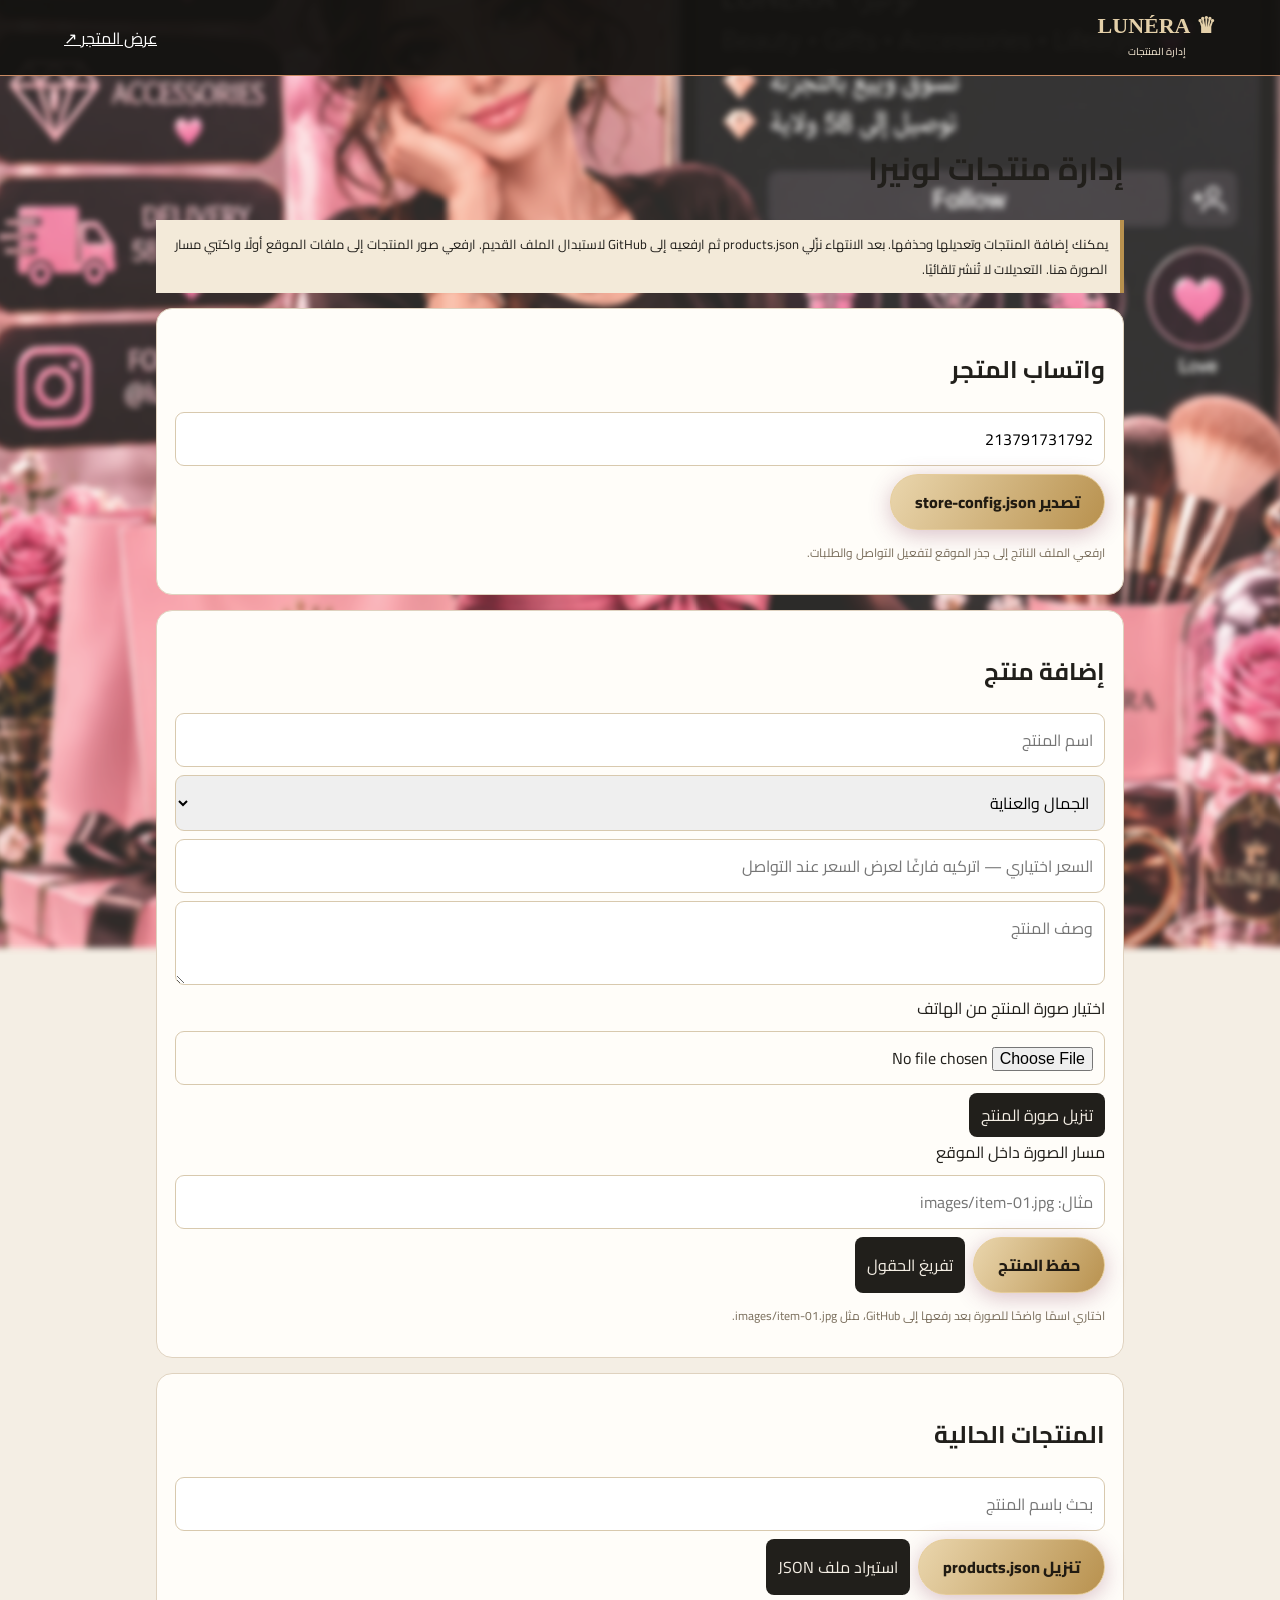
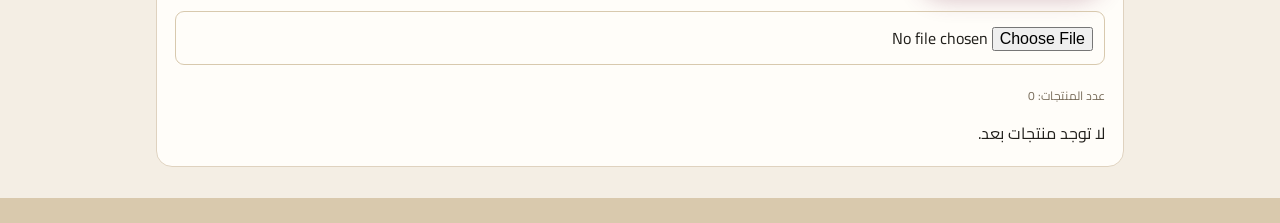
==== commit 7f5a29e2: "Make product price optional in admin" ====
--- a/admin.html
+++ b/admin.html
@@ -1,6 +1,6 @@
 <!doctype html><html lang="ar" dir="rtl"><head><meta charset="utf-8"><meta name="viewport" content="width=device-width,initial-scale=1"><title>إدارة منتجات LUNÉRA</title><link href="https://fonts.googleapis.com/css2?family=Cairo:wght@400;600;700;800&display=swap" rel="stylesheet"><link rel="stylesheet" href="style.css"><style>body{background:#f4eee4;color:#211f1b}.admin{max-width:1000px;margin:25px auto;padding:16px}.panel{background:#fffdf9;border:1px solid #dfd2bf;border-radius:16px;padding:18px;margin:15px 0}.panel input,.panel textarea,.panel select{display:block;width:100%;padding:11px;margin:8px 0;border:1px solid #d8c9ae;border-radius:9px;font:inherit}.panel textarea{min-height:75px}.row{display:flex;gap:8px;flex-wrap:wrap}.notice{background:#f3ead9;border-right:4px solid #b8914e;padding:12px;line-height:1.9;font-size:13px}.item{display:flex;justify-content:space-between;align-items:center;gap:10px;padding:12px;border-bottom:1px solid #e9e0d1}.item button,.secondary{background:#211f1b;color:#f4eee4;border:0;border-radius:8px;padding:7px 12px}.item .del{background:#7a3030}.muted{font-size:12px;color:#786c5a;line-height:1.8}.gold-btn{cursor:pointer}</style></head><body><header class="topbar"><a class="brand" href="dashboard.html">♛ LUNÉRA<small>إدارة المنتجات</small></a><a href="index.html" style="color:white">عرض المتجر ↗</a></header><main class="admin"><h1>إدارة منتجات لونيرا</h1><p class="notice">يمكنك إضافة المنتجات وتعديلها وحذفها. بعد الانتهاء نزّلي products.json ثم ارفعيه إلى GitHub لاستبدال الملف القديم. ارفعي صور المنتجات إلى ملفات الموقع أولًا واكتبي مسار الصورة هنا. التعديلات لا تُنشر تلقائيًا.</p>
 <section class="panel"><h2>واتساب المتجر</h2><input id="wa" placeholder="رقم واتساب بمفتاح الجزائر 213XXXXXXXXX" inputmode="tel"><button class="gold-btn" id="config">تصدير store-config.json</button><p class="muted">ارفعي الملف الناتج إلى جذر الموقع لتفعيل التواصل والطلبات.</p></section>
-<section class="panel"><h2 id="heading">إضافة منتج</h2><input id="name" placeholder="اسم المنتج"><select id="category"><option>الجمال والعناية</option><option>الإكسسوارات</option><option>الهدايا</option><option>منتجات جديدة</option></select><input id="price" type="number" min="1" placeholder="السعر بالدينار الجزائري"><textarea id="description" placeholder="وصف المنتج"></textarea><label for="imageFile">اختيار صورة المنتج من الهاتف</label><input id="imageFile" type="file" accept="image/jpeg,image/png,image/webp"><img id="imagePreview" alt="معاينة صورة المنتج" hidden style="width:130px;height:130px;object-fit:contain;border:1px solid #d8c9ae;border-radius:12px"><div class="row"><button class="secondary" type="button" id="downloadImage">تنزيل صورة المنتج</button></div><label for="image">مسار الصورة داخل الموقع</label><input id="image" placeholder="مثال: images/item-01.jpg"><div class="row"><button class="gold-btn" id="save">حفظ المنتج</button><button class="secondary" id="cancel" hidden>إلغاء التعديل</button><button class="secondary" id="clear">تفريغ الحقول</button></div><p class="muted">اختاري اسمًا واضحًا للصورة بعد رفعها إلى GitHub، مثل images/item-01.jpg.</p></section>
+<section class="panel"><h2 id="heading">إضافة منتج</h2><input id="name" placeholder="اسم المنتج"><select id="category"><option>الجمال والعناية</option><option>الإكسسوارات</option><option>الهدايا</option><option>منتجات جديدة</option></select><input id="price" type="number" min="1" placeholder="السعر اختياري — اتركيه فارغًا لعرض السعر عند التواصل"><textarea id="description" placeholder="وصف المنتج"></textarea><label for="imageFile">اختيار صورة المنتج من الهاتف</label><input id="imageFile" type="file" accept="image/jpeg,image/png,image/webp"><img id="imagePreview" alt="معاينة صورة المنتج" hidden style="width:130px;height:130px;object-fit:contain;border:1px solid #d8c9ae;border-radius:12px"><div class="row"><button class="secondary" type="button" id="downloadImage">تنزيل صورة المنتج</button></div><label for="image">مسار الصورة داخل الموقع</label><input id="image" placeholder="مثال: images/item-01.jpg"><div class="row"><button class="gold-btn" id="save">حفظ المنتج</button><button class="secondary" id="cancel" hidden>إلغاء التعديل</button><button class="secondary" id="clear">تفريغ الحقول</button></div><p class="muted">اختاري اسمًا واضحًا للصورة بعد رفعها إلى GitHub، مثل images/item-01.jpg.</p></section>
 <section class="panel"><h2>المنتجات الحالية</h2><input id="search" placeholder="بحث باسم المنتج"><div class="row"><button class="gold-btn" id="export">تنزيل products.json</button><button class="secondary" id="importBtn">استيراد ملف JSON</button><input id="file" type="file" accept=".json,application/json" hidden></div><p id="count" class="muted"></p><div id="list"></div></section></main>
 <script>
 let products=[],editing=-1;const $=id=>document.getElementById(id);
@@ -21,10 +21,10 @@
 const esc=s=>String(s??'').replace(/[&<>"']/g,c=>({'&':'&amp;','<':'&lt;','>':'&gt;','"':'&quot;',"'":'&#39;'}[c]));
 fetch('products.json').then(r=>r.json()).then(d=>{products=Array.isArray(d)?d:[];render()}).catch(render);
 fetch('store-config.json').then(r=>r.json()).then(d=>$('wa').value=d.whatsapp||'').catch(()=>{});
-function render(){let q=$('search').value.toLowerCase();let rows=products.map((p,i)=>({...p,i})).filter(p=>String(p.name).toLowerCase().includes(q));$('count').textContent='عدد المنتجات: '+products.length;$('list').innerHTML=rows.length?rows.map(p=>'<div class="item"><span><b>'+esc(p.name)+'</b><br><small>'+esc(p.category)+' · '+Number(p.price||0).toLocaleString('ar-DZ')+' دج</small></span><span class="row"><button data-edit="'+p.i+'">تعديل</button><button class="del" data-del="'+p.i+'">حذف</button></span></div>').join(''):'لا توجد منتجات بعد.';document.querySelectorAll('[data-edit]').forEach(b=>b.onclick=()=>edit(+b.dataset.edit));document.querySelectorAll('[data-del]').forEach(b=>b.onclick=()=>{let i=+b.dataset.del;if(confirm('حذف المنتج؟')){products.splice(i,1);render()}})}
+function render(){let q=$('search').value.toLowerCase();let rows=products.map((p,i)=>({...p,i})).filter(p=>String(p.name).toLowerCase().includes(q));$('count').textContent='عدد المنتجات: '+products.length;$('list').innerHTML=rows.length?rows.map(p=>'<div class="item"><span><b>'+esc(p.name)+'</b><br><small>'+esc(p.category)+' · السعر عند التواصل</small></span><span class="row"><button data-edit="'+p.i+'">تعديل</button><button class="del" data-del="'+p.i+'">حذف</button></span></div>').join(''):'لا توجد منتجات بعد.';document.querySelectorAll('[data-edit]').forEach(b=>b.onclick=()=>edit(+b.dataset.edit));document.querySelectorAll('[data-del]').forEach(b=>b.onclick=()=>{let i=+b.dataset.del;if(confirm('حذف المنتج؟')){products.splice(i,1);render()}})}
 function reset(){editing=-1;selectedProductImage=null;$('imageFile').value='';$('imagePreview').hidden=true;['name','price','description','image'].forEach(x=>$(x).value='');$('heading').textContent='إضافة منتج';$('save').textContent='حفظ المنتج';$('cancel').hidden=true}
 function edit(i){let p=products[i];editing=i;selectedProductImage=null;$('imageFile').value='';$('imagePreview').hidden=true;$('name').value=p.name||'';$('price').value=p.price||'';$('description').value=p.description||'';$('image').value=p.image||'';$('category').value=p.category||'الجمال والعناية';$('heading').textContent='تعديل المنتج';$('save').textContent='حفظ التعديلات';$('cancel').hidden=false;window.scrollTo({top:0,behavior:'smooth'})}
-$('save').onclick=()=>{let name=$('name').value.trim(),price=Number($('price').value),image=$('image').value.trim();if(!name||price<=0||!image){alert('أدخلي الاسم والسعر ومسار الصورة.');return}let p={id:editing<0?String(Date.now()):products[editing].id||String(Date.now()),name,category:$('category').value,price,description:$('description').value.trim(),image};if(editing<0)products.push(p);else products[editing]=p;reset();render();alert('تم الحفظ في الصفحة. نزّلي products.json لنقل التغييرات إلى المتجر.')};
+$('save').onclick=()=>{let name=$('name').value.trim(),priceText=$('price').value.trim(),price=priceText===''?null:Number(priceText),image=$('image').value.trim();if(!name||!image||(price!==null&&(!Number.isFinite(price)||price<=0))){alert('أدخلي اسم المنتج ومسار الصورة، واتركي السعر فارغًا أو اكتبي رقمًا صحيحًا.');return}let p={id:editing<0?String(Date.now()):products[editing].id||String(Date.now()),name,category:$('category').value,price,description:$('description').value.trim(),image};if(editing<0)products.push(p);else products[editing]=p;reset();render();alert('تم الحفظ في الصفحة. نزّلي products.json لنقل التغييرات إلى المتجر.')};
 $('cancel').onclick=reset;$('clear').onclick=reset;$('search').oninput=render;
 function download(filename,data){let u=URL.createObjectURL(new Blob([JSON.stringify(data,null,2)],{type:'application/json'})),a=document.createElement('a');a.href=u;a.download=filename;a.click();setTimeout(()=>URL.revokeObjectURL(u),1000)}
 $('export').onclick=()=>download('products.json',products);$('config').onclick=()=>{let n=$('wa').value.trim();if(!/^[+0-9 ()-]{8,20}$/.test(n)){alert('تحققي من رقم واتساب.');return}download('store-config.json',{whatsapp:n})};
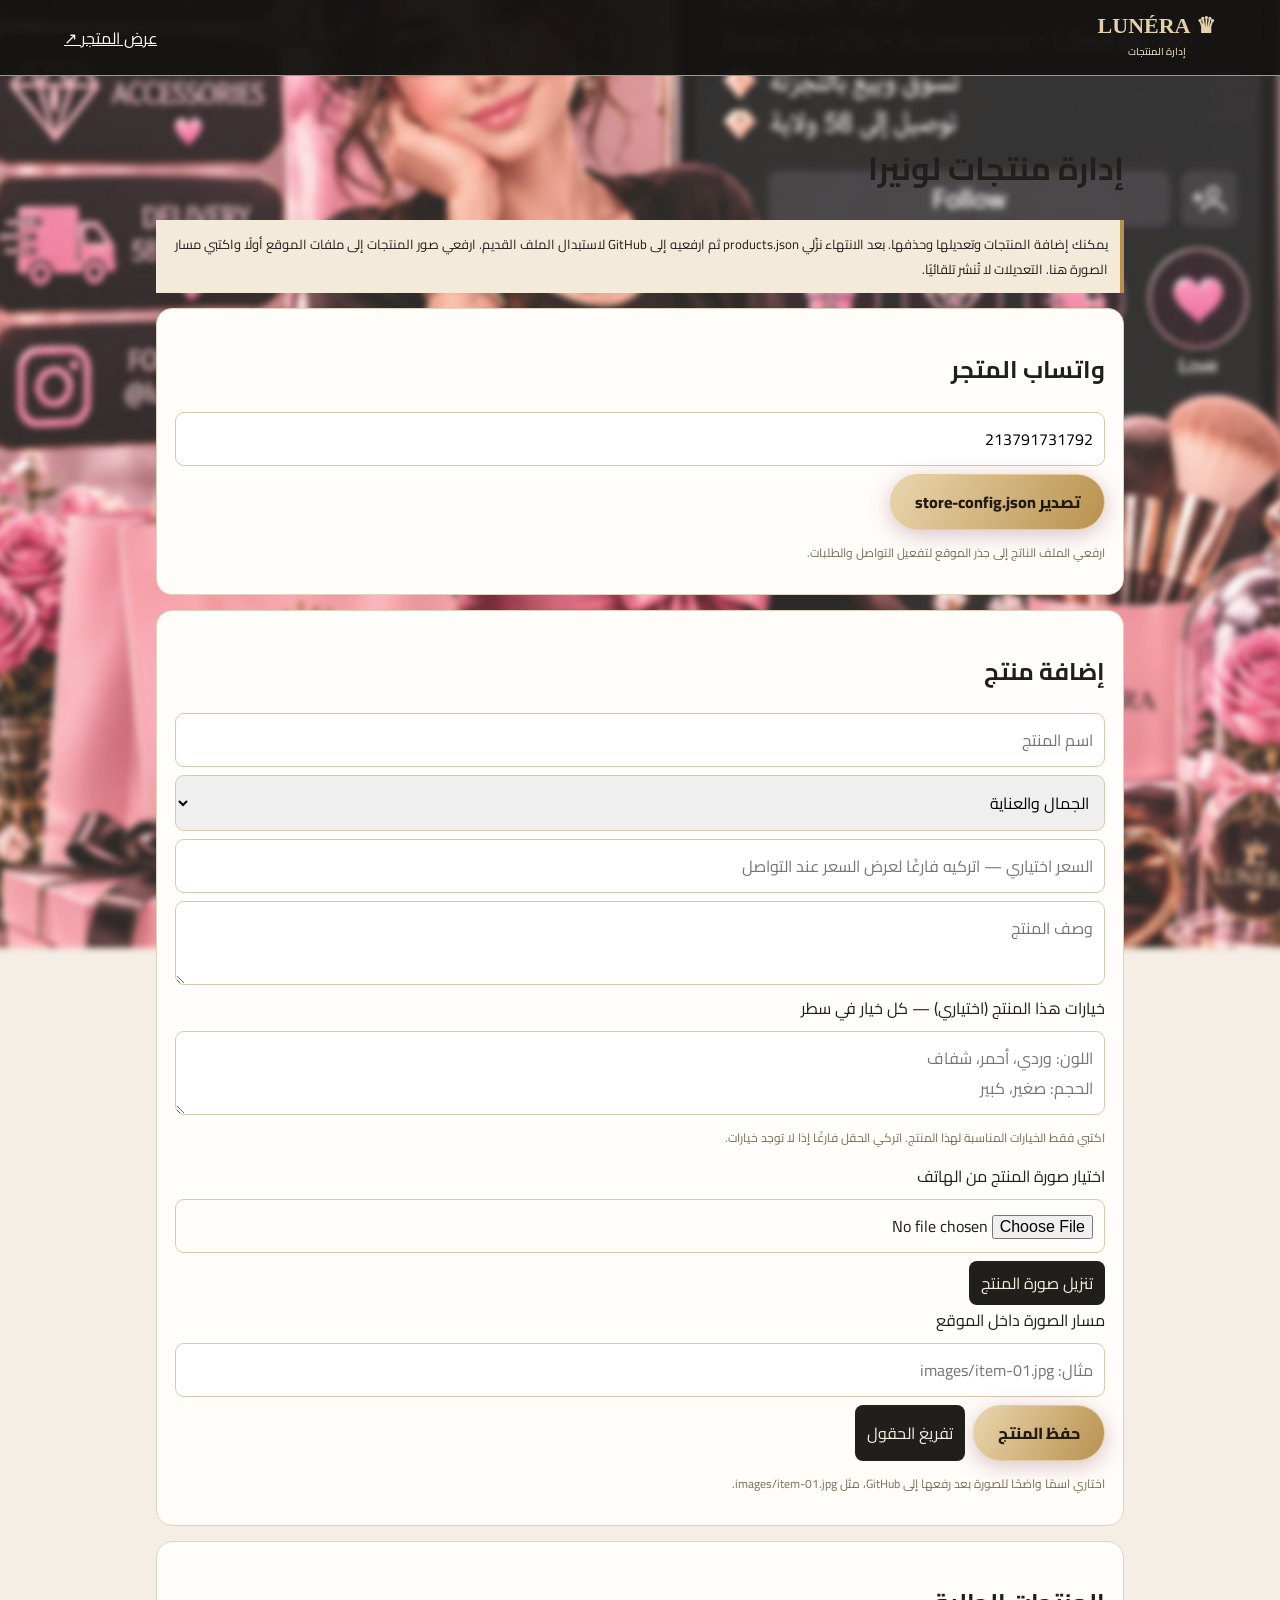
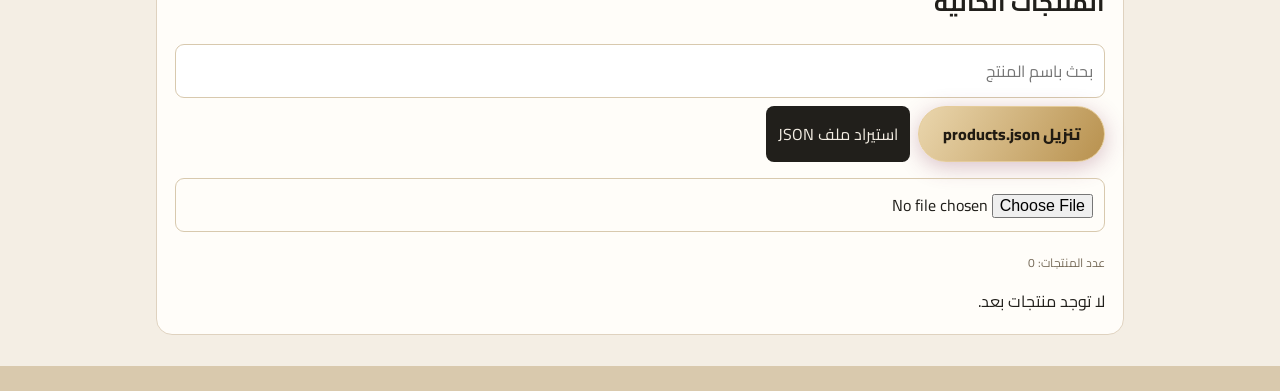
==== commit 90ab4a84: "Add product-specific options to product admin" ====
--- a/admin.html
+++ b/admin.html
@@ -1,6 +1,6 @@
 <!doctype html><html lang="ar" dir="rtl"><head><meta charset="utf-8"><meta name="viewport" content="width=device-width,initial-scale=1"><title>إدارة منتجات LUNÉRA</title><link href="https://fonts.googleapis.com/css2?family=Cairo:wght@400;600;700;800&display=swap" rel="stylesheet"><link rel="stylesheet" href="style.css"><style>body{background:#f4eee4;color:#211f1b}.admin{max-width:1000px;margin:25px auto;padding:16px}.panel{background:#fffdf9;border:1px solid #dfd2bf;border-radius:16px;padding:18px;margin:15px 0}.panel input,.panel textarea,.panel select{display:block;width:100%;padding:11px;margin:8px 0;border:1px solid #d8c9ae;border-radius:9px;font:inherit}.panel textarea{min-height:75px}.row{display:flex;gap:8px;flex-wrap:wrap}.notice{background:#f3ead9;border-right:4px solid #b8914e;padding:12px;line-height:1.9;font-size:13px}.item{display:flex;justify-content:space-between;align-items:center;gap:10px;padding:12px;border-bottom:1px solid #e9e0d1}.item button,.secondary{background:#211f1b;color:#f4eee4;border:0;border-radius:8px;padding:7px 12px}.item .del{background:#7a3030}.muted{font-size:12px;color:#786c5a;line-height:1.8}.gold-btn{cursor:pointer}</style></head><body><header class="topbar"><a class="brand" href="dashboard.html">♛ LUNÉRA<small>إدارة المنتجات</small></a><a href="index.html" style="color:white">عرض المتجر ↗</a></header><main class="admin"><h1>إدارة منتجات لونيرا</h1><p class="notice">يمكنك إضافة المنتجات وتعديلها وحذفها. بعد الانتهاء نزّلي products.json ثم ارفعيه إلى GitHub لاستبدال الملف القديم. ارفعي صور المنتجات إلى ملفات الموقع أولًا واكتبي مسار الصورة هنا. التعديلات لا تُنشر تلقائيًا.</p>
 <section class="panel"><h2>واتساب المتجر</h2><input id="wa" placeholder="رقم واتساب بمفتاح الجزائر 213XXXXXXXXX" inputmode="tel"><button class="gold-btn" id="config">تصدير store-config.json</button><p class="muted">ارفعي الملف الناتج إلى جذر الموقع لتفعيل التواصل والطلبات.</p></section>
-<section class="panel"><h2 id="heading">إضافة منتج</h2><input id="name" placeholder="اسم المنتج"><select id="category"><option>الجمال والعناية</option><option>الإكسسوارات</option><option>الهدايا</option><option>منتجات جديدة</option></select><input id="price" type="number" min="1" placeholder="السعر اختياري — اتركيه فارغًا لعرض السعر عند التواصل"><textarea id="description" placeholder="وصف المنتج"></textarea><label for="imageFile">اختيار صورة المنتج من الهاتف</label><input id="imageFile" type="file" accept="image/jpeg,image/png,image/webp"><img id="imagePreview" alt="معاينة صورة المنتج" hidden style="width:130px;height:130px;object-fit:contain;border:1px solid #d8c9ae;border-radius:12px"><div class="row"><button class="secondary" type="button" id="downloadImage">تنزيل صورة المنتج</button></div><label for="image">مسار الصورة داخل الموقع</label><input id="image" placeholder="مثال: images/item-01.jpg"><div class="row"><button class="gold-btn" id="save">حفظ المنتج</button><button class="secondary" id="cancel" hidden>إلغاء التعديل</button><button class="secondary" id="clear">تفريغ الحقول</button></div><p class="muted">اختاري اسمًا واضحًا للصورة بعد رفعها إلى GitHub، مثل images/item-01.jpg.</p></section>
+<section class="panel"><h2 id="heading">إضافة منتج</h2><input id="name" placeholder="اسم المنتج"><select id="category"><option>الجمال والعناية</option><option>الإكسسوارات</option><option>الهدايا</option><option>منتجات جديدة</option></select><input id="price" type="number" min="1" placeholder="السعر اختياري — اتركيه فارغًا لعرض السعر عند التواصل"><textarea id="description" placeholder="وصف المنتج"></textarea><label for="variants">خيارات هذا المنتج (اختياري) — كل خيار في سطر</label><textarea id="variants" placeholder="اللون: وردي، أحمر، شفاف&#10;الحجم: صغير، كبير"></textarea><p class="muted">اكتبي فقط الخيارات المناسبة لهذا المنتج. اتركي الحقل فارغًا إذا لا توجد خيارات.</p><label for="imageFile">اختيار صورة المنتج من الهاتف</label><input id="imageFile" type="file" accept="image/jpeg,image/png,image/webp"><img id="imagePreview" alt="معاينة صورة المنتج" hidden style="width:130px;height:130px;object-fit:contain;border:1px solid #d8c9ae;border-radius:12px"><div class="row"><button class="secondary" type="button" id="downloadImage">تنزيل صورة المنتج</button></div><label for="image">مسار الصورة داخل الموقع</label><input id="image" placeholder="مثال: images/item-01.jpg"><div class="row"><button class="gold-btn" id="save">حفظ المنتج</button><button class="secondary" id="cancel" hidden>إلغاء التعديل</button><button class="secondary" id="clear">تفريغ الحقول</button></div><p class="muted">اختاري اسمًا واضحًا للصورة بعد رفعها إلى GitHub، مثل images/item-01.jpg.</p></section>
 <section class="panel"><h2>المنتجات الحالية</h2><input id="search" placeholder="بحث باسم المنتج"><div class="row"><button class="gold-btn" id="export">تنزيل products.json</button><button class="secondary" id="importBtn">استيراد ملف JSON</button><input id="file" type="file" accept=".json,application/json" hidden></div><p id="count" class="muted"></p><div id="list"></div></section></main>
 <script>
 let products=[],editing=-1;const $=id=>document.getElementById(id);
@@ -22,9 +22,9 @@
 fetch('products.json').then(r=>r.json()).then(d=>{products=Array.isArray(d)?d:[];render()}).catch(render);
 fetch('store-config.json').then(r=>r.json()).then(d=>$('wa').value=d.whatsapp||'').catch(()=>{});
 function render(){let q=$('search').value.toLowerCase();let rows=products.map((p,i)=>({...p,i})).filter(p=>String(p.name).toLowerCase().includes(q));$('count').textContent='عدد المنتجات: '+products.length;$('list').innerHTML=rows.length?rows.map(p=>'<div class="item"><span><b>'+esc(p.name)+'</b><br><small>'+esc(p.category)+' · السعر عند التواصل</small></span><span class="row"><button data-edit="'+p.i+'">تعديل</button><button class="del" data-del="'+p.i+'">حذف</button></span></div>').join(''):'لا توجد منتجات بعد.';document.querySelectorAll('[data-edit]').forEach(b=>b.onclick=()=>edit(+b.dataset.edit));document.querySelectorAll('[data-del]').forEach(b=>b.onclick=()=>{let i=+b.dataset.del;if(confirm('حذف المنتج؟')){products.splice(i,1);render()}})}
-function reset(){editing=-1;selectedProductImage=null;$('imageFile').value='';$('imagePreview').hidden=true;['name','price','description','image'].forEach(x=>$(x).value='');$('heading').textContent='إضافة منتج';$('save').textContent='حفظ المنتج';$('cancel').hidden=true}
-function edit(i){let p=products[i];editing=i;selectedProductImage=null;$('imageFile').value='';$('imagePreview').hidden=true;$('name').value=p.name||'';$('price').value=p.price||'';$('description').value=p.description||'';$('image').value=p.image||'';$('category').value=p.category||'الجمال والعناية';$('heading').textContent='تعديل المنتج';$('save').textContent='حفظ التعديلات';$('cancel').hidden=false;window.scrollTo({top:0,behavior:'smooth'})}
-$('save').onclick=()=>{let name=$('name').value.trim(),priceText=$('price').value.trim(),price=priceText===''?null:Number(priceText),image=$('image').value.trim();if(!name||!image||(price!==null&&(!Number.isFinite(price)||price<=0))){alert('أدخلي اسم المنتج ومسار الصورة، واتركي السعر فارغًا أو اكتبي رقمًا صحيحًا.');return}let p={id:editing<0?String(Date.now()):products[editing].id||String(Date.now()),name,category:$('category').value,price,description:$('description').value.trim(),image};if(editing<0)products.push(p);else products[editing]=p;reset();render();alert('تم الحفظ في الصفحة. نزّلي products.json لنقل التغييرات إلى المتجر.')};
+function reset(){editing=-1;selectedProductImage=null;$('imageFile').value='';$('imagePreview').hidden=true;['name','price','description','image','variants'].forEach(x=>$(x).value='');$('heading').textContent='إضافة منتج';$('save').textContent='حفظ المنتج';$('cancel').hidden=true}
+function edit(i){let p=products[i];editing=i;selectedProductImage=null;$('imageFile').value='';$('imagePreview').hidden=true;$('name').value=p.name||'';$('price').value=p.price||'';$('description').value=p.description||'';$('variants').value=Array.isArray(p.variants)?p.variants.map(v=>v.name+': '+v.options.join('، ')).join('\n'):'';$('image').value=p.image||'';$('category').value=p.category||'الجمال والعناية';$('heading').textContent='تعديل المنتج';$('save').textContent='حفظ التعديلات';$('cancel').hidden=false;window.scrollTo({top:0,behavior:'smooth'})}
+$('save').onclick=()=>{let name=$('name').value.trim(),priceText=$('price').value.trim(),price=priceText===''?null:Number(priceText),image=$('image').value.trim();if(!name||!image||(price!==null&&(!Number.isFinite(price)||price<=0))){alert('أدخلي اسم المنتج ومسار الصورة، واتركي السعر فارغًا أو اكتبي رقمًا صحيحًا.');return}let variants=$('variants').value.split(/\r?\n/).map(line=>{let i=line.indexOf(':');if(i<1)return null;let name=line.slice(0,i).trim(),options=line.slice(i+1).split(/[،,]/).map(x=>x.trim()).filter(Boolean);return name&&options.length?{name,options}:null}).filter(Boolean);let p={id:editing<0?String(Date.now()):products[editing].id||String(Date.now()),name,category:$('category').value,price,description:$('description').value.trim(),image,variants};if(editing<0)products.push(p);else products[editing]=p;reset();render();alert('تم الحفظ في الصفحة. نزّلي products.json لنقل التغييرات إلى المتجر.')};
 $('cancel').onclick=reset;$('clear').onclick=reset;$('search').oninput=render;
 function download(filename,data){let u=URL.createObjectURL(new Blob([JSON.stringify(data,null,2)],{type:'application/json'})),a=document.createElement('a');a.href=u;a.download=filename;a.click();setTimeout(()=>URL.revokeObjectURL(u),1000)}
 $('export').onclick=()=>download('products.json',products);$('config').onclick=()=>{let n=$('wa').value.trim();if(!/^[+0-9 ()-]{8,20}$/.test(n)){alert('تحققي من رقم واتساب.');return}download('store-config.json',{whatsapp:n})};
--- a/style.css
+++ b/style.css
@@ -62,3 +62,20 @@
  .cat-art{height:auto!important;aspect-ratio:3/4!important}
  .cat-art img{height:100%!important}
 }
+
+
+/* LUNÉRA made-to-order feature */
+.preorder-feature{position:relative;overflow:hidden;width:min(1180px,94%);margin:34px auto 12px;padding:34px 26px 28px;text-align:center;border:1px solid rgba(196,157,91,.7);border-radius:24px;background:radial-gradient(ellipse at 50% 0%,rgba(201,169,111,.18),transparent 58%),linear-gradient(135deg,rgba(35,32,26,.98),rgba(17,16,14,.98));box-shadow:0 18px 42px rgba(0,0,0,.2);color:#f7edda}
+.preorder-topline{display:flex;align-items:center;justify-content:center;gap:12px;margin-bottom:12px}
+.preorder-brand{font:700 19px 'Playfair Display',serif;letter-spacing:2px;color:#e6d0a4}
+.preorder-divider{color:#b8914e}
+.temu-wordmark{font:800 21px Arial,sans-serif;color:#ff7b24;letter-spacing:-1px}
+.preorder-kicker{display:block;color:#d6bd91;font-size:11px;letter-spacing:.5px}
+.preorder-feature h2{font-size:clamp(23px,3vw,34px);margin:8px 0;color:#fff4df}
+.preorder-feature h2 em{font-style:normal;color:#e3c58e}
+.preorder-feature>p{margin:0 auto 18px;max-width:650px;color:#e8dfcf;font-size:14px;line-height:1.9}
+.preorder-steps{display:flex;justify-content:center;flex-wrap:wrap;gap:9px;margin:0 auto 17px}
+.preorder-steps span{padding:7px 14px;border:1px solid rgba(216,187,133,.38);border-radius:30px;background:rgba(255,255,255,.055);font-size:11px;color:#f1dfbd}
+.preorder-feature>small{display:block;max-width:760px;margin:auto;color:#c9bda8;font-size:10px;line-height:1.8}
+.product-order-note{display:inline-block;margin:0 0 8px;padding:3px 9px;border-radius:20px;background:#f5ead6;color:#80602e;font-size:10px;font-weight:700}
+@media(max-width:760px){.preorder-feature{width:94%;margin:22px auto 5px;padding:25px 15px 21px;border-radius:18px}.preorder-feature>p{font-size:12px}.preorder-steps{gap:6px}.preorder-steps span{font-size:10px;padding:6px 10px}.preorder-feature>small{font-size:9px}}
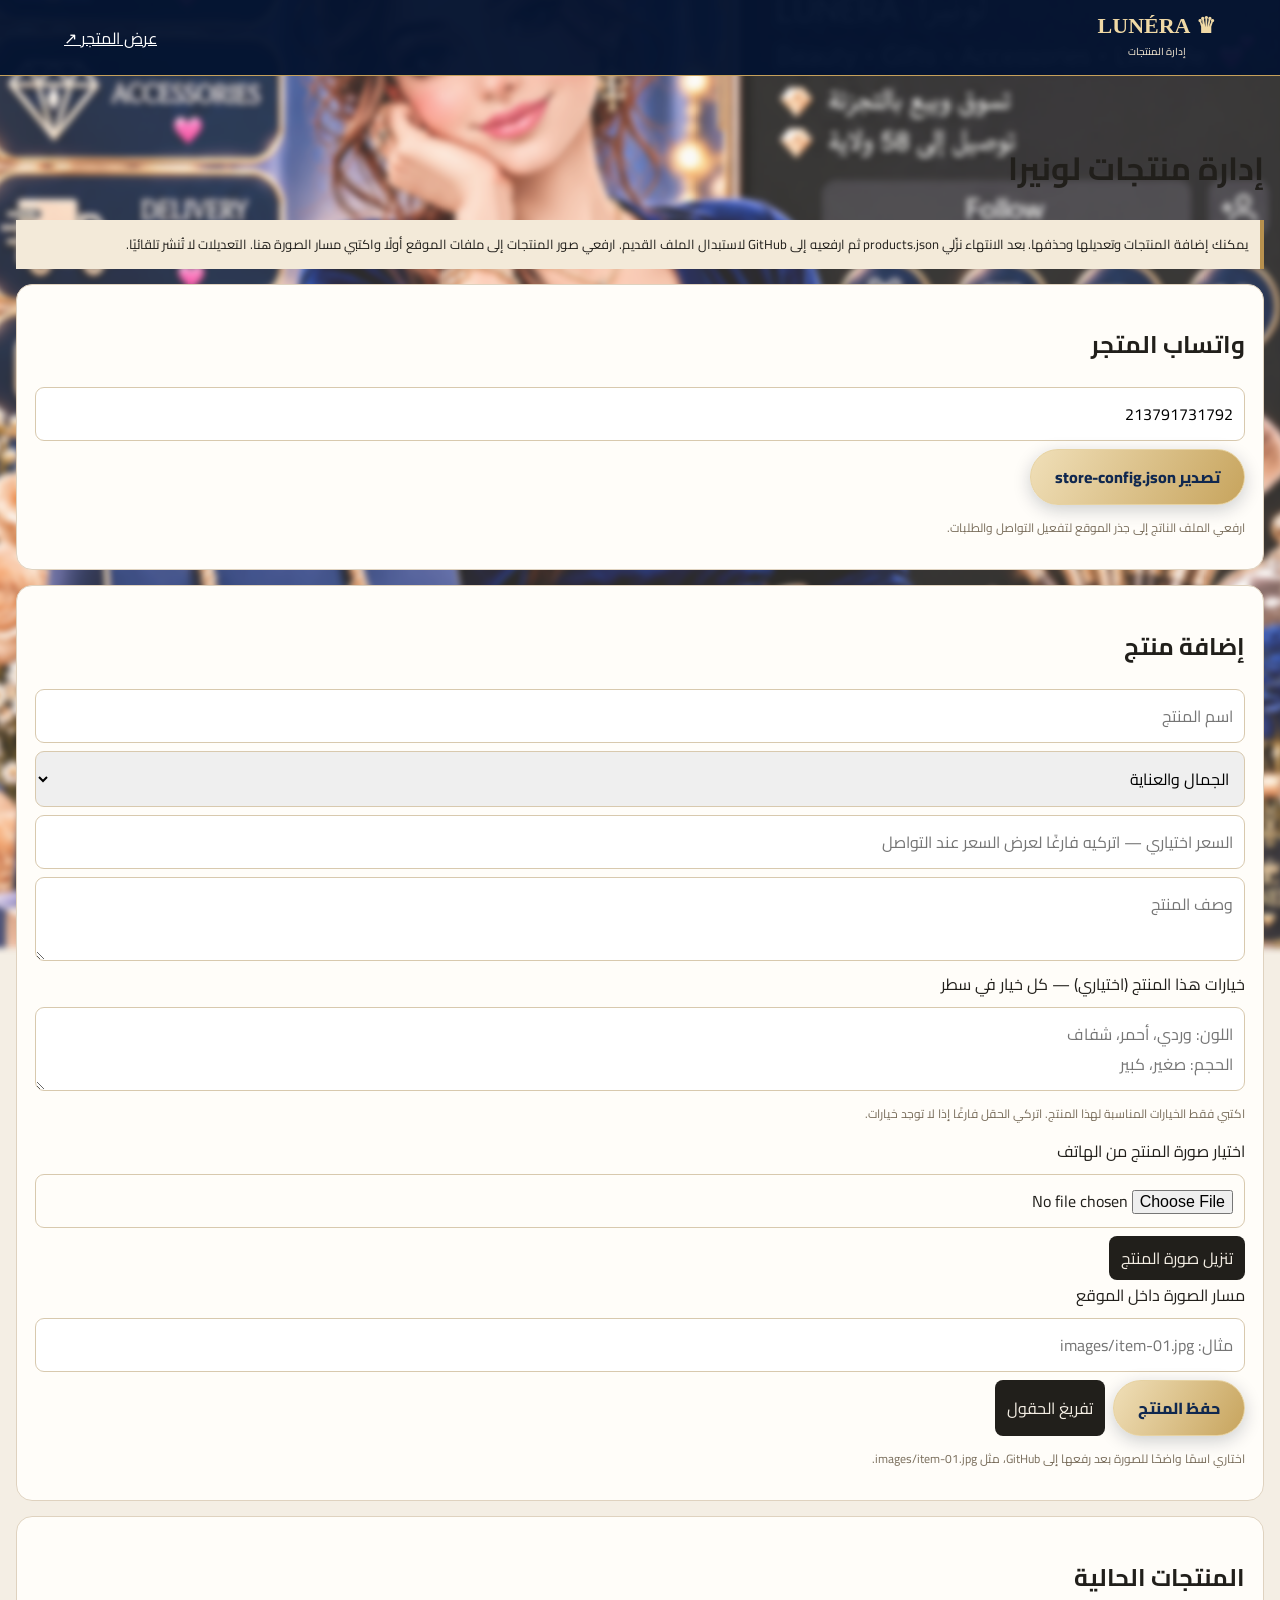
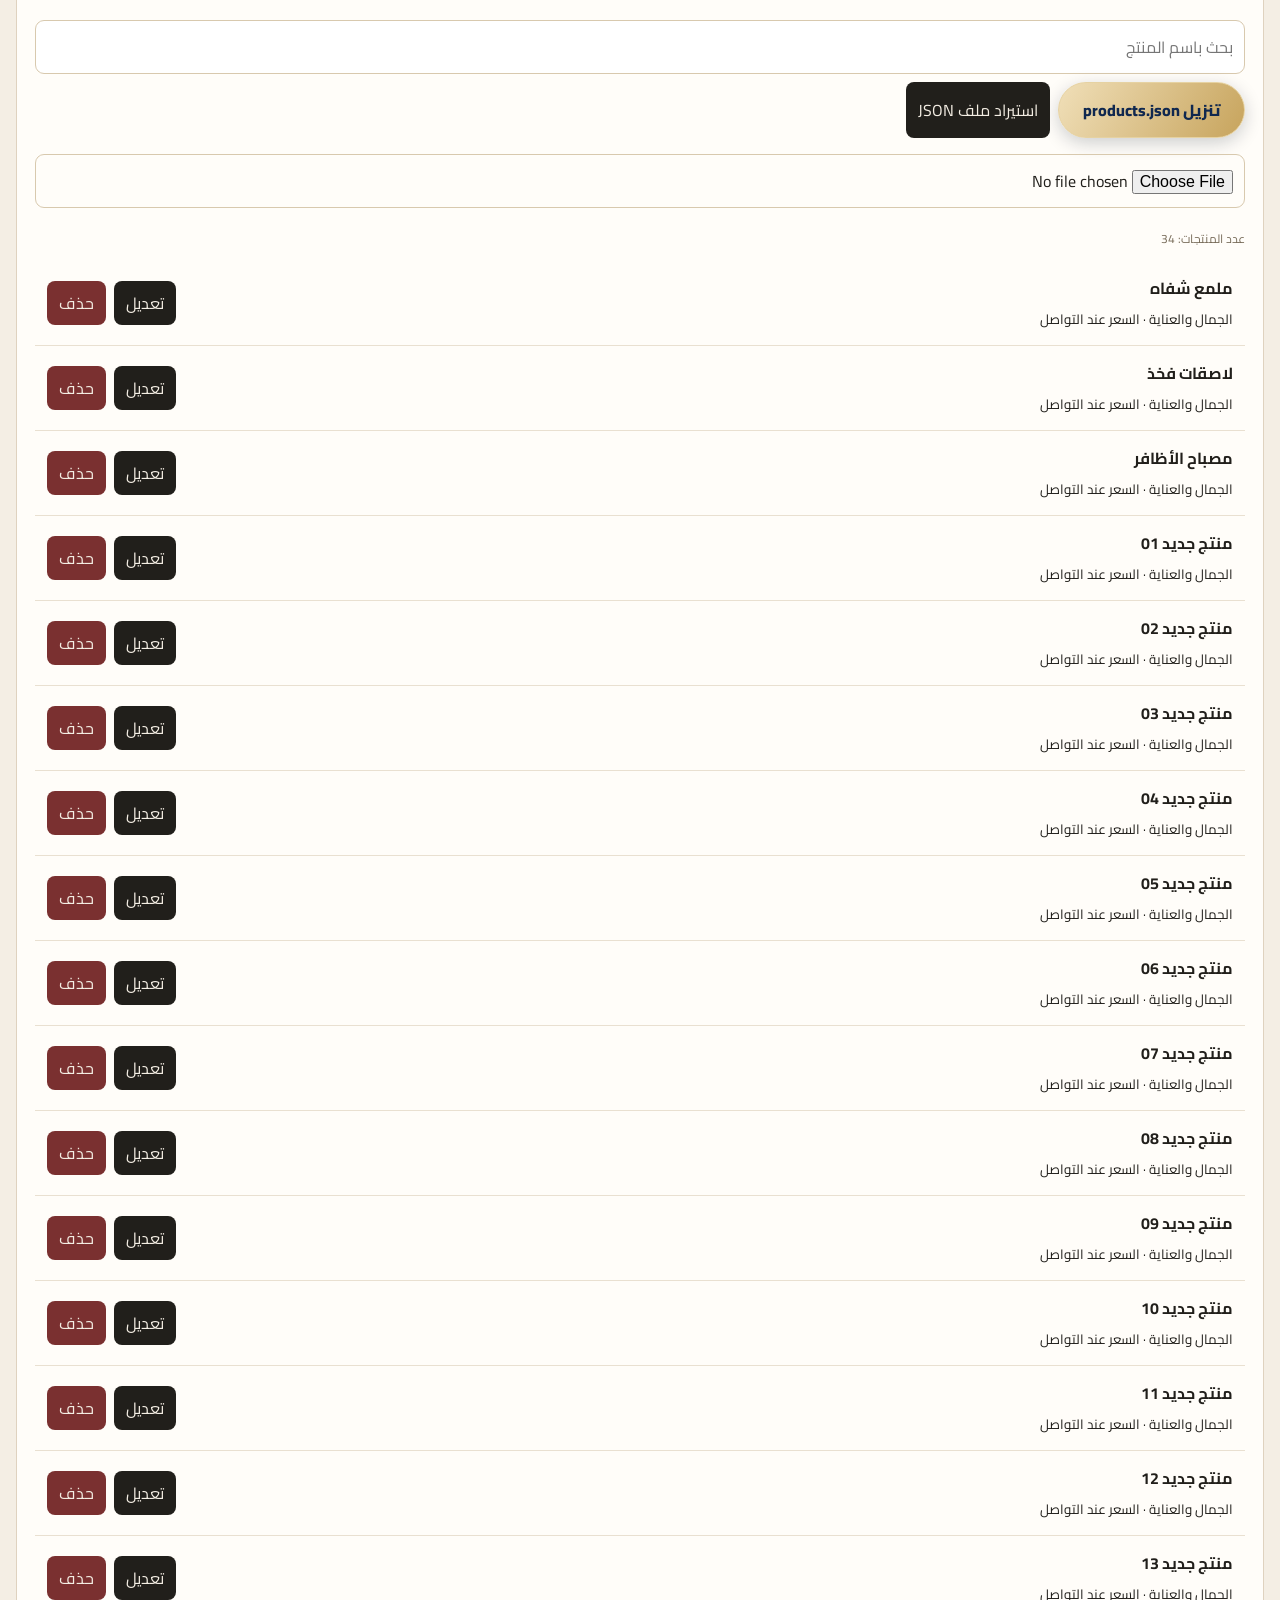
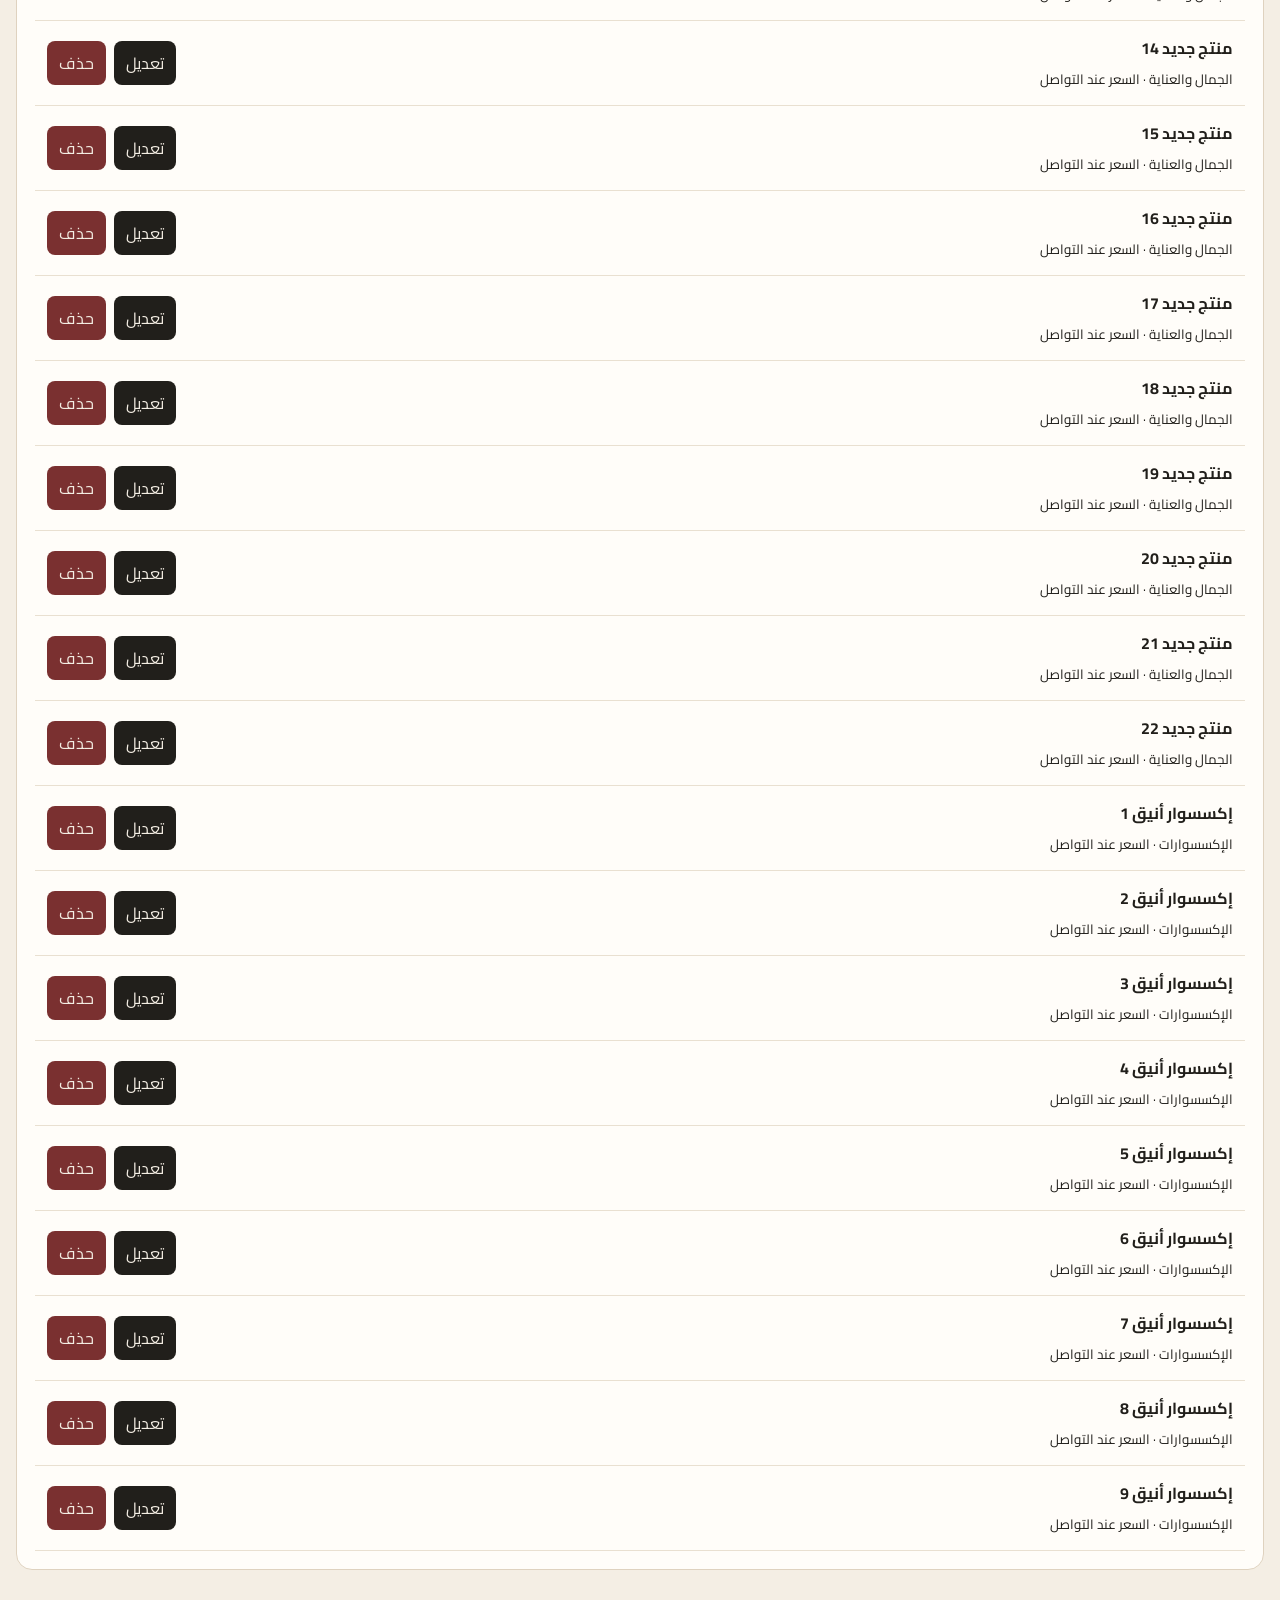
==== commit 7d43cfa1: "Align product admin categories with storefront sections" ====
--- a/admin.html
+++ b/admin.html
@@ -1,6 +1,6 @@
 <!doctype html><html lang="ar" dir="rtl"><head><meta charset="utf-8"><meta name="viewport" content="width=device-width,initial-scale=1"><title>إدارة منتجات LUNÉRA</title><link href="https://fonts.googleapis.com/css2?family=Cairo:wght@400;600;700;800&display=swap" rel="stylesheet"><link rel="stylesheet" href="style.css"><style>body{background:#f4eee4;color:#211f1b}.admin{max-width:1000px;margin:25px auto;padding:16px}.panel{background:#fffdf9;border:1px solid #dfd2bf;border-radius:16px;padding:18px;margin:15px 0}.panel input,.panel textarea,.panel select{display:block;width:100%;padding:11px;margin:8px 0;border:1px solid #d8c9ae;border-radius:9px;font:inherit}.panel textarea{min-height:75px}.row{display:flex;gap:8px;flex-wrap:wrap}.notice{background:#f3ead9;border-right:4px solid #b8914e;padding:12px;line-height:1.9;font-size:13px}.item{display:flex;justify-content:space-between;align-items:center;gap:10px;padding:12px;border-bottom:1px solid #e9e0d1}.item button,.secondary{background:#211f1b;color:#f4eee4;border:0;border-radius:8px;padding:7px 12px}.item .del{background:#7a3030}.muted{font-size:12px;color:#786c5a;line-height:1.8}.gold-btn{cursor:pointer}</style></head><body><header class="topbar"><a class="brand" href="dashboard.html">♛ LUNÉRA<small>إدارة المنتجات</small></a><a href="index.html" style="color:white">عرض المتجر ↗</a></header><main class="admin"><h1>إدارة منتجات لونيرا</h1><p class="notice">يمكنك إضافة المنتجات وتعديلها وحذفها. بعد الانتهاء نزّلي products.json ثم ارفعيه إلى GitHub لاستبدال الملف القديم. ارفعي صور المنتجات إلى ملفات الموقع أولًا واكتبي مسار الصورة هنا. التعديلات لا تُنشر تلقائيًا.</p>
 <section class="panel"><h2>واتساب المتجر</h2><input id="wa" placeholder="رقم واتساب بمفتاح الجزائر 213XXXXXXXXX" inputmode="tel"><button class="gold-btn" id="config">تصدير store-config.json</button><p class="muted">ارفعي الملف الناتج إلى جذر الموقع لتفعيل التواصل والطلبات.</p></section>
-<section class="panel"><h2 id="heading">إضافة منتج</h2><input id="name" placeholder="اسم المنتج"><select id="category"><option>الجمال والعناية</option><option>الإكسسوارات</option><option>الهدايا</option><option>منتجات جديدة</option></select><input id="price" type="number" min="1" placeholder="السعر اختياري — اتركيه فارغًا لعرض السعر عند التواصل"><textarea id="description" placeholder="وصف المنتج"></textarea><label for="variants">خيارات هذا المنتج (اختياري) — كل خيار في سطر</label><textarea id="variants" placeholder="اللون: وردي، أحمر، شفاف&#10;الحجم: صغير، كبير"></textarea><p class="muted">اكتبي فقط الخيارات المناسبة لهذا المنتج. اتركي الحقل فارغًا إذا لا توجد خيارات.</p><label for="imageFile">اختيار صورة المنتج من الهاتف</label><input id="imageFile" type="file" accept="image/jpeg,image/png,image/webp"><img id="imagePreview" alt="معاينة صورة المنتج" hidden style="width:130px;height:130px;object-fit:contain;border:1px solid #d8c9ae;border-radius:12px"><div class="row"><button class="secondary" type="button" id="downloadImage">تنزيل صورة المنتج</button></div><label for="image">مسار الصورة داخل الموقع</label><input id="image" placeholder="مثال: images/item-01.jpg"><div class="row"><button class="gold-btn" id="save">حفظ المنتج</button><button class="secondary" id="cancel" hidden>إلغاء التعديل</button><button class="secondary" id="clear">تفريغ الحقول</button></div><p class="muted">اختاري اسمًا واضحًا للصورة بعد رفعها إلى GitHub، مثل images/item-01.jpg.</p></section>
+<section class="panel"><h2 id="heading">إضافة منتج</h2><input id="name" placeholder="اسم المنتج"><select id="category"><option>الجمال والعناية</option><option>الحقائب</option><option>الإكسسوارات</option><option>مستلزمات الدراسة</option><option>الهدايا</option></select><input id="price" type="number" min="1" placeholder="السعر اختياري — اتركيه فارغًا لعرض السعر عند التواصل"><textarea id="description" placeholder="وصف المنتج"></textarea><label for="variants">خيارات هذا المنتج (اختياري) — كل خيار في سطر</label><textarea id="variants" placeholder="اللون: وردي، أحمر، شفاف&#10;الحجم: صغير، كبير"></textarea><p class="muted">اكتبي فقط الخيارات المناسبة لهذا المنتج. اتركي الحقل فارغًا إذا لا توجد خيارات.</p><label for="imageFile">اختيار صورة المنتج من الهاتف</label><input id="imageFile" type="file" accept="image/jpeg,image/png,image/webp"><img id="imagePreview" alt="معاينة صورة المنتج" hidden style="width:130px;height:130px;object-fit:contain;border:1px solid #d8c9ae;border-radius:12px"><div class="row"><button class="secondary" type="button" id="downloadImage">تنزيل صورة المنتج</button></div><label for="image">مسار الصورة داخل الموقع</label><input id="image" placeholder="مثال: images/item-01.jpg"><div class="row"><button class="gold-btn" id="save">حفظ المنتج</button><button class="secondary" id="cancel" hidden>إلغاء التعديل</button><button class="secondary" id="clear">تفريغ الحقول</button></div><p class="muted">اختاري اسمًا واضحًا للصورة بعد رفعها إلى GitHub، مثل images/item-01.jpg.</p></section>
 <section class="panel"><h2>المنتجات الحالية</h2><input id="search" placeholder="بحث باسم المنتج"><div class="row"><button class="gold-btn" id="export">تنزيل products.json</button><button class="secondary" id="importBtn">استيراد ملف JSON</button><input id="file" type="file" accept=".json,application/json" hidden></div><p id="count" class="muted"></p><div id="list"></div></section></main>
 <script>
 let products=[],editing=-1;const $=id=>document.getElementById(id);
--- a/style.css
+++ b/style.css
@@ -79,3 +79,274 @@
 .preorder-feature>small{display:block;max-width:760px;margin:auto;color:#c9bda8;font-size:10px;line-height:1.8}
 .product-order-note{display:inline-block;margin:0 0 8px;padding:3px 9px;border-radius:20px;background:#f5ead6;color:#80602e;font-size:10px;font-weight:700}
 @media(max-width:760px){.preorder-feature{width:94%;margin:22px auto 5px;padding:25px 15px 21px;border-radius:18px}.preorder-feature>p{font-size:12px}.preorder-steps{gap:6px}.preorder-steps span{font-size:10px;padding:6px 10px}.preorder-feature>small{font-size:9px}}
+
+
+/* Per-product options and active cart quantity controls */
+.variant-label{display:block;margin:8px 0;color:#d9c8a8;font-size:11px}
+.variant-select{display:block;width:100%;margin-top:4px;padding:9px 10px;border:1px solid #c5a66d;border-radius:9px;background:#fffaf1;color:#29231a;font:inherit;font-size:12px}
+.cart-line{align-items:flex-start}
+.cart-options{display:block;color:#8a7655;font-size:11px;margin:3px 0 7px}
+.cart-qty{display:flex;align-items:center;gap:10px;margin-top:6px}
+.cart-qty button{width:26px;height:26px;border:1px solid #c9b17e;border-radius:50%;background:#f4ead7;color:#2c2418;font-size:16px;line-height:1}
+
+
+/* Compact vertical Temu order panel */
+.preorder-feature{
+ width:min(390px,88%)!important;
+ margin:22px auto 12px!important;
+ padding:22px 20px 19px!important;
+ border-radius:22px!important;
+ background:radial-gradient(ellipse at 50% 0%,rgba(211,174,111,.2),transparent 62%),linear-gradient(155deg,#302a20,#171512)!important;
+ border:1px solid #b99559!important;
+ box-shadow:0 12px 30px rgba(0,0,0,.22)!important;
+}
+.preorder-topline{gap:9px!important;margin-bottom:8px!important}
+.preorder-brand{font-size:16px!important}
+.temu-wordmark{font-size:17px!important}
+.preorder-kicker{color:#e7d4b0!important;font-size:10px!important}
+.preorder-feature h2{font-size:22px!important;color:#fff!important;line-height:1.55!important}
+.preorder-feature h2 em{color:#e8c98e!important}
+.preorder-feature>p{font-size:12px!important;line-height:1.8!important;color:#fff!important;margin-bottom:13px!important}
+.preorder-steps{display:grid!important;grid-template-columns:1fr;gap:6px!important;max-width:235px!important;margin-bottom:12px!important}
+.preorder-steps span{font-size:10px!important;padding:6px 10px!important;color:#fff!important;border-color:rgba(226,198,147,.48)!important}
+.preorder-feature>small{font-size:9px!important;line-height:1.8!important;color:#eee4d4!important}
+@media(max-width:760px){.preorder-feature{width:min(350px,88%)!important;padding:19px 16px 16px!important;margin:17px auto 8px!important}.preorder-feature h2{font-size:20px!important}}
+
+/* Product collections open only after a category is selected */
+#products[hidden],#categories[hidden]{display:none!important}
+.products-section{min-height:55vh}
+.collection-heading{display:flex;flex-direction:column;align-items:center;gap:7px;width:100%}
+.collection-heading h2{margin:0;color:#fff!important;font-size:25px}
+.back-categories{border:1px solid #c5a66d;border-radius:22px;padding:7px 15px;background:rgba(255,255,255,.08);color:#fff;font:inherit;font-size:11px}
+.products-section .section-head{display:flex!important;flex-direction:column;align-items:center;gap:14px}
+.products-section .section-head>div{display:flex!important}
+.products-section .section-head select{position:static!important;max-width:220px}
+.product-info h3,.product-info p,.product-info .price{color:#fff!important}
+.product-info p{opacity:.9}
+.product-card{background:linear-gradient(150deg,#302a20,#171512)!important;border:1px solid rgba(201,169,111,.55)!important;color:#fff!important}
+.product-order-note{background:#ead8b6!important;color:#342817!important}
+.variant-label{color:#fff!important}
+.empty-state{color:#fff!important}
+.category strong{color:#fff!important}
+.category small{color:#f0dfc1!important}
+
+
+/* Wider storefront canvas and compact horizontal preorder banner */
+.section{width:100%!important;max-width:1900px!important;padding-left:clamp(14px,3.2vw,54px)!important;padding-right:clamp(14px,3.2vw,54px)!important}
+.category-grid,.product-grid{gap:clamp(10px,1.6vw,22px)!important}
+.preorder-feature{
+ width:min(94%,1050px)!important;
+ max-width:1050px!important;
+ margin:18px auto 14px!important;
+ padding:15px 24px 14px!important;
+ border-radius:17px!important;
+ background:linear-gradient(110deg,#30243a 0%,#49334c 48%,#2b2638 100%)!important;
+ border:1px solid #c5a66d!important;
+ box-shadow:0 8px 22px rgba(24,15,30,.18)!important;
+ text-align:center!important;
+}
+.preorder-topline{display:flex!important;justify-content:center!important;align-items:center!important;gap:10px!important;margin:0 0 4px!important}
+.preorder-brand,.temu-wordmark{font-size:15px!important;color:#fff!important}
+.preorder-kicker{display:block!important;color:#f0dfc1!important;font-size:10px!important;margin:2px 0 3px!important}
+.preorder-feature h2{font-size:19px!important;line-height:1.35!important;margin:3px 0!important;color:#fff!important}
+.preorder-feature h2 em{color:#f1d49b!important}
+.preorder-feature>p{font-size:11px!important;line-height:1.6!important;color:#fff!important;margin:4px 0 9px!important}
+.preorder-steps{display:grid!important;grid-template-columns:repeat(3,minmax(0,1fr))!important;gap:9px!important;max-width:720px!important;margin:0 auto 8px!important}
+.preorder-steps span{display:flex!important;align-items:center!important;justify-content:center!important;gap:8px!important;font-size:11px!important;font-weight:700!important;padding:7px 10px!important;color:#fff!important;border:1px solid rgba(239,218,180,.55)!important;border-radius:10px!important;background:rgba(255,255,255,.07)!important;white-space:nowrap!important}
+.preorder-steps span b{display:inline-flex!important;align-items:center!important;justify-content:center!important;flex:0 0 25px!important;width:25px!important;height:25px!important;border-radius:50%!important;background:#f0d49e!important;color:#30243a!important;font-size:15px!important;font-weight:900!important;line-height:1!important}
+.preorder-feature>small{display:block!important;max-width:850px!important;margin:0 auto!important;font-size:9px!important;line-height:1.55!important;color:#f5eee5!important}
+@media(max-width:600px){
+ .section{padding-left:12px!important;padding-right:12px!important}
+ .preorder-feature{width:96%!important;padding:13px 10px!important;margin:13px auto!important}
+ .preorder-feature h2{font-size:17px!important}
+ .preorder-feature>p{font-size:10px!important}
+ .preorder-steps{gap:5px!important}
+ .preorder-steps span{white-space:normal!important;flex-direction:column!important;gap:4px!important;font-size:9px!important;padding:6px 3px!important;text-align:center!important}
+ .preorder-steps span b{width:27px!important;height:27px!important;flex-basis:27px!important;font-size:16px!important}
+}
+
+
+/* Wider storefront and horizontal product heading above each product image */
+html,body{width:100%;max-width:none!important}
+main{width:100%;max-width:none!important}
+.section{max-width:none!important;width:100%!important;padding-left:clamp(12px,2vw,36px)!important;padding-right:clamp(12px,2vw,36px)!important}
+.product-grid{grid-template-columns:repeat(4,minmax(0,1fr))!important;gap:clamp(10px,1.3vw,20px)!important}
+.product-card{display:flex!important;flex-direction:column!important}
+.product-card>.product-info:first-child{order:0!important;padding:13px 14px 7px!important}
+.product-card>img{order:1!important;width:100%!important;aspect-ratio:4/3!important;object-fit:contain!important;background:#f4eee4!important}
+.product-card>.product-actions{order:2!important;padding:10px 14px 14px!important}
+.product-title-row{display:flex;align-items:center;justify-content:space-between;gap:8px;flex-wrap:wrap}
+.product-title-row h3{margin:0!important;font-size:15px!important;white-space:normal}
+.product-title-row .product-order-note{margin:0!important;white-space:nowrap}
+.product-title-row .price{font-size:12px!important;white-space:nowrap}
+.product-info>p{margin:7px 0 0!important;line-height:1.6}
+.product-bottom{justify-content:flex-end}
+@media(max-width:900px){.product-grid{grid-template-columns:repeat(3,minmax(0,1fr))!important}}
+@media(max-width:600px){.product-grid{grid-template-columns:repeat(2,minmax(0,1fr))!important;gap:10px!important}.product-title-row{justify-content:flex-start;gap:5px}.product-title-row h3{font-size:13px!important}.product-title-row .price{font-size:10px!important}.product-card>.product-info:first-child{padding:10px 9px 6px!important}.product-card>.product-actions{padding:8px 9px 11px!important}.product-card>img{aspect-ratio:1/1!important}.product-info>p{font-size:10px!important}}
+
+
+/* Product-first landscape cards: image is the main focus, copy stays compact */
+.product-grid{grid-template-columns:repeat(2,minmax(0,1fr))!important;gap:16px!important}
+.product-card{display:grid!important;grid-template-columns:minmax(0,1.65fr) minmax(130px,.85fr)!important;grid-template-rows:auto!important;align-items:stretch!important;min-height:230px!important;direction:rtl!important}
+.product-card>img{grid-column:1!important;grid-row:1!important;width:100%!important;height:100%!important;min-height:230px!important;aspect-ratio:auto!important;object-fit:contain!important;background:#f4eee4!important;padding:5px!important}
+.product-card>.product-info:first-child{grid-column:2!important;grid-row:1!important;display:flex!important;flex-direction:column!important;justify-content:center!important;min-width:0!important;padding:13px 12px 7px!important;gap:5px!important}
+.product-card>.product-actions{grid-column:2!important;grid-row:1!important;align-self:end!important;min-width:0!important;padding:7px 12px 12px!important}
+.product-title-row{display:flex!important;flex-direction:column!important;align-items:flex-start!important;gap:5px!important}
+.product-title-row h3{font-size:15px!important;line-height:1.45!important}
+.product-title-row .product-order-note{font-size:9px!important;padding:3px 7px!important}
+.product-title-row .price{font-size:11px!important}
+.product-info>p{font-size:10px!important;line-height:1.5!important;display:-webkit-box!important;-webkit-line-clamp:2!important;-webkit-box-orient:vertical!important;overflow:hidden!important;margin:3px 0!important}
+.product-card .variant-label{font-size:10px!important;margin:4px 0!important}
+.product-card .variant-select{padding:6px 7px!important;font-size:10px!important}
+.product-bottom{justify-content:flex-start!important}
+.product-card .add-btn{font-size:10px!important;padding:7px 10px!important;white-space:nowrap!important}
+@media(max-width:600px){
+ .product-grid{grid-template-columns:1fr!important;gap:12px!important}
+ .product-card{grid-template-columns:minmax(0,1.5fr) minmax(112px,.85fr)!important;min-height:185px!important}
+ .product-card>img{min-height:185px!important;padding:3px!important}
+ .product-card>.product-info:first-child{padding:9px 8px 4px!important}
+ .product-card>.product-actions{padding:5px 8px 9px!important}
+ .product-title-row h3{font-size:13px!important}
+ .product-title-row .price{font-size:10px!important}
+ .product-info>p{font-size:9px!important;-webkit-line-clamp:2!important}
+ .product-card .variant-select{font-size:9px!important;padding:5px!important}
+ .product-card .add-btn{font-size:9px!important;padding:6px 8px!important}
+}
+
+
+/* LUNÉRA royal blue refinement — isolated preview branch */
+:root{
+ --wine:#071a3d;--wine2:#102b59;--pink:#dce9fb;--pale:#eaf2ff;
+ --gold:#c6a15b;--gold2:#f0d9a5;--cream:#f4f7fc;--ink:#10213e;
+}
+.topbar{background:rgba(5,20,49,.97)!important;border-bottom-color:#c6a15b!important}
+.brand,.crown{color:#f0d9a5!important}
+nav a{color:#edf4ff!important}
+.cart-btn{background:linear-gradient(120deg,#e8f1ff,#bcd4f5)!important;color:#10264b!important;border-color:#c6a15b!important}
+.promise{background:linear-gradient(100deg,#071a3d,#12366d,#071a3d)!important;color:#f4e5c2!important;border-bottom-color:#c6a15b!important}
+#categories .section-head h2{color:#f3dfb4!important}
+#categories .section-head p{color:#e7efff!important}
+.category{
+ background:linear-gradient(145deg,rgba(225,237,255,.97),rgba(190,214,247,.94))!important;
+ border:1px solid rgba(198,161,91,.85)!important;
+ box-shadow:0 8px 22px rgba(2,17,44,.22)!important;
+ color:#10264b!important;
+}
+.category strong{color:#10264b!important}
+.category small{color:#36547d!important}
+.cat-art{background:linear-gradient(145deg,#f5f8ff,#d8e7fb)!important}
+.category:hover{border-color:#f0d9a5!important;box-shadow:0 12px 26px rgba(2,17,44,.28)!important}
+.preorder-feature{
+ background:linear-gradient(110deg,#071a3d 0%,#12366d 52%,#081d43 100%)!important;
+ border-color:#c6a15b!important;
+}
+.preorder-brand,.preorder-feature h2{color:#fff!important}
+.preorder-feature h2 em{color:#f0d9a5!important}
+.preorder-steps span{background:rgba(220,235,255,.10)!important;border-color:rgba(220,235,255,.38)!important}
+.preorder-steps span b{background:#dce9fb!important;color:#10264b!important}
+.contact{background:linear-gradient(115deg,#071a3d,#173b70)!important;border:1px solid rgba(198,161,91,.65)!important}
+footer{background:#06152f!important;border-top:1px solid #c6a15b!important}
+.product-card{border-color:rgba(198,161,91,.65)!important}
+.product-card>img{background:#eaf2ff!important}
+.product-card .add-btn{background:#102b59!important}
+.product-order-note{background:#dce9fb!important;color:#10264b!important}
+.back-categories{border-color:#c6a15b!important;background:#102b59!important}
+@media(max-width:760px){
+ .category{background:linear-gradient(145deg,#eaf2ff,#c8dcf7)!important}
+}
+
+
+/* Warm Champagne Beige for text fields and coupon-style surfaces */
+:root{--warm-champagne:#F6D7BA}
+#checkoutForm input,#checkoutForm select,#checkoutForm textarea,
+.product-card .variant-select,.section-head select{
+ background:#F6D7BA!important;color:#10264b!important;border-color:#c6a15b!important;
+}
+.product-order-note,.promise-cta,.preorder-steps span,.cart-qty button{
+ background:#F6D7BA!important;color:#10264b!important;border-color:#c6a15b!important;
+}
+.cart-panel{background:#fff8f1!important}
+.cart-line{border-bottom-color:#e7c6a8!important}
+
+
+/* LUNÉRA royal-blue and gold finish — preserves the existing layout and hero proportions */
+:root{
+ --lunera-navy:#10284f;
+ --lunera-navy-deep:#081a36;
+ --lunera-gold:#c7a45d;
+ --lunera-gold-light:#ead8ae;
+ --lunera-ivory:#f7f4ed;
+ --lunera-ink:#17243a;
+}
+body:before{
+ background-image:var(--lunera-background-image,url('09-store-background-blur.jpg.png'));
+ filter:blur(3px);
+ opacity:.82;
+}
+.topbar, .promise, footer{
+ background:rgba(8,26,54,.97);
+ border-color:var(--lunera-gold);
+}
+.topbar{border-bottom:1px solid var(--lunera-gold)}
+.brand,.crown,.footer-brand{color:var(--lunera-gold-light)}
+nav a{color:var(--lunera-ivory)}
+nav a:hover{color:var(--lunera-gold-light)}
+.cart-btn{
+ background:linear-gradient(120deg,#f0dfb8,#c7a45d);
+ border-color:#e6d2a2;
+ color:#10284f;
+}
+.gold-btn,.promise-cta{
+ background:linear-gradient(120deg,#f0dfb8,#c7a45d);
+ border-color:#e6d2a2;
+ color:#10284f!important;
+ box-shadow:0 5px 18px rgba(5,19,42,.2);
+}
+#categories .section-head h2,
+#categories .section-head p{color:#fff}
+.category-grid{grid-template-columns:repeat(5,minmax(0,1fr));gap:18px}
+.category{
+ background:linear-gradient(155deg,rgba(20,48,88,.98),rgba(7,24,51,.99));
+ border:1px solid rgba(207,174,105,.78);
+ color:var(--lunera-ivory);
+ box-shadow:0 12px 28px rgba(0,0,0,.22);
+}
+.category:hover{border-color:#f0dcae;box-shadow:0 16px 32px rgba(0,0,0,.3)}
+.cat-art{background:#e9e3d6}
+.cat-art img{object-fit:cover;object-position:center}
+.category strong{color:#fff8e9}
+.category small{color:#e2d5b9}
+.product-card{
+ background:#fbfaf6;
+ border:1px solid rgba(199,164,93,.65);
+}
+.product-info h3{color:#10284f}
+.product-info p{color:#66738a}
+.price{color:#a47c34}
+.add-btn{
+ background:linear-gradient(120deg,#f0dfb8,#c7a45d);
+ color:#10284f;
+ border:1px solid #d8bd82;
+ font-weight:800;
+}
+.empty-state{
+ border:1px dashed #c7a45d;
+ color:#f7f4ed;
+ background:rgba(8,26,54,.94);
+}
+.contact{
+ background:linear-gradient(120deg,#081a36,#173b6d);
+ border:1px solid rgba(207,174,105,.62);
+}
+.contact h2{color:#fff8e9}
+.contact p{color:#e5dfd2}
+.cart-panel{background:#fbfaf6}
+.cart-total{border-color:#d7c18f}
+@media(max-width:1050px){
+ .category-grid{grid-template-columns:repeat(3,minmax(0,1fr))}
+}
+@media(max-width:760px){
+ .category-grid{grid-template-columns:repeat(2,minmax(0,1fr));gap:12px}
+ .cat-art{height:145px}
+ .category{min-height:0;padding:10px 10px 13px}
+}
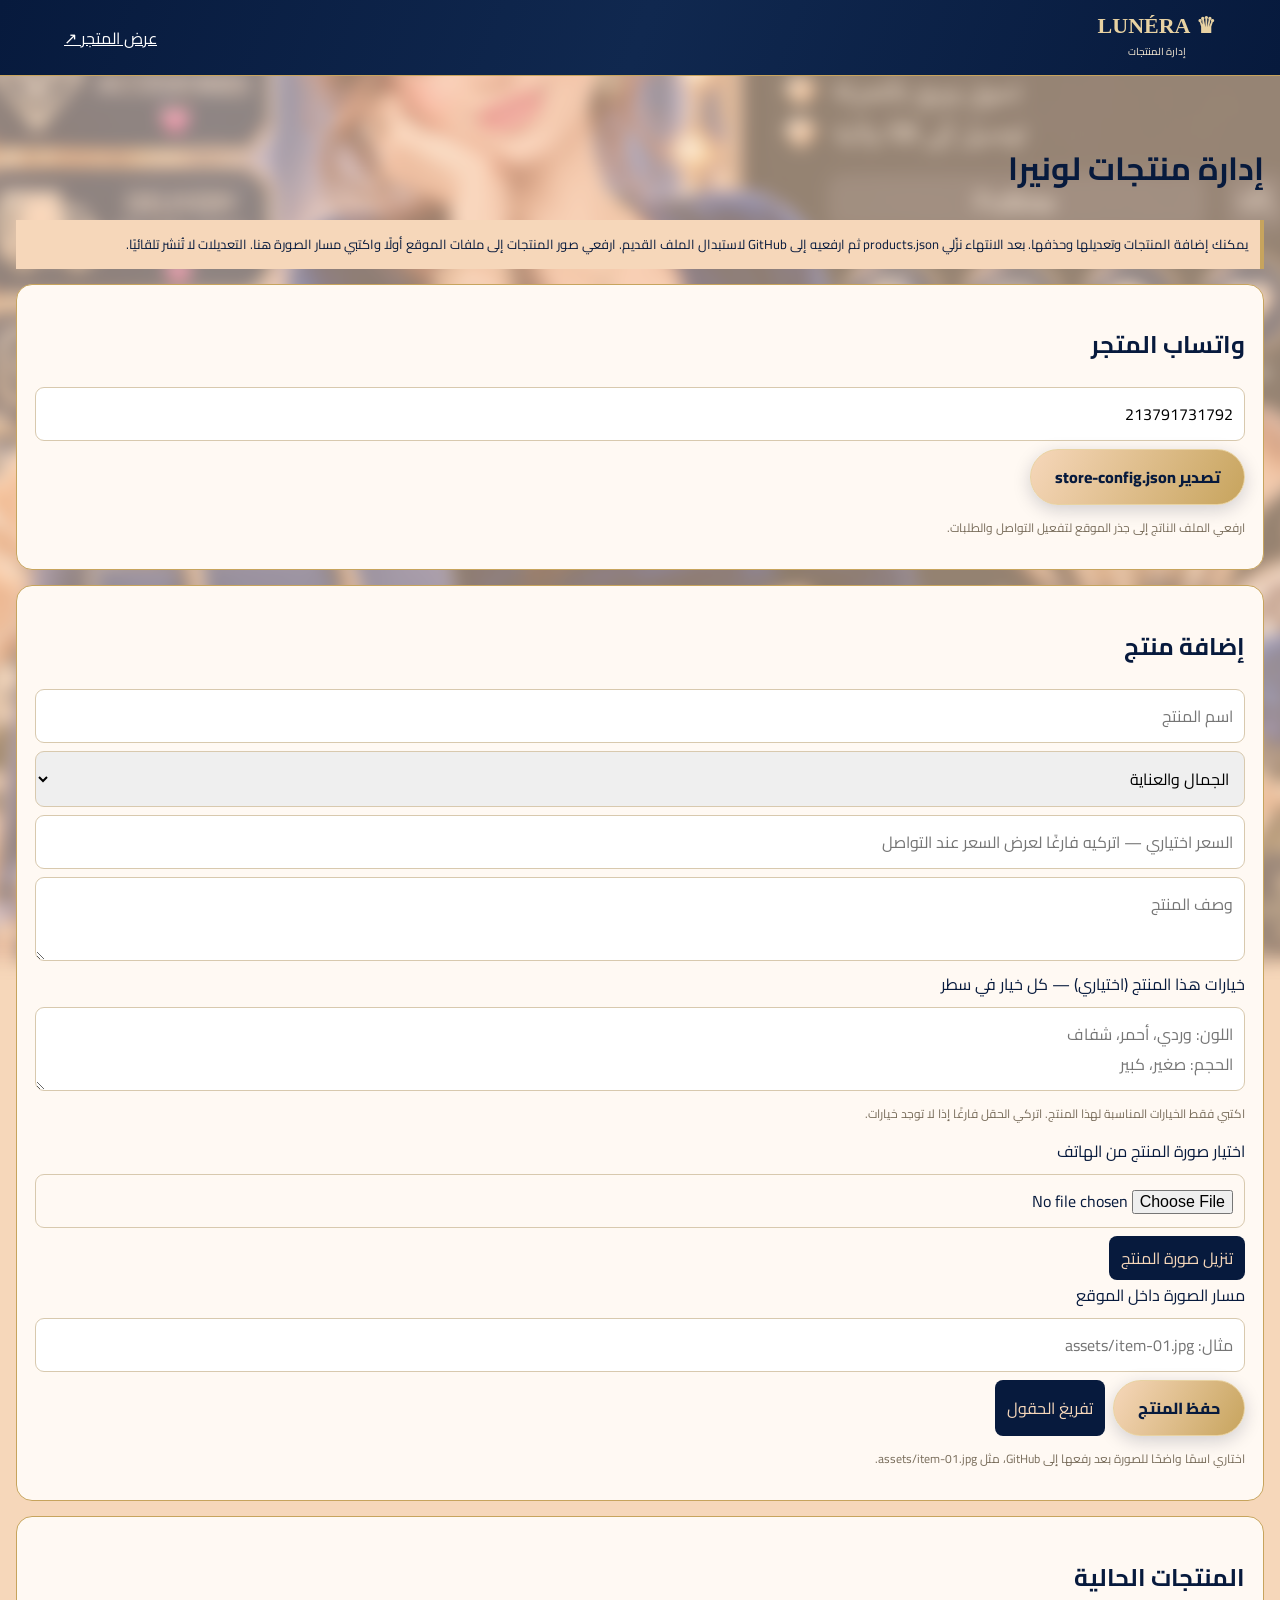
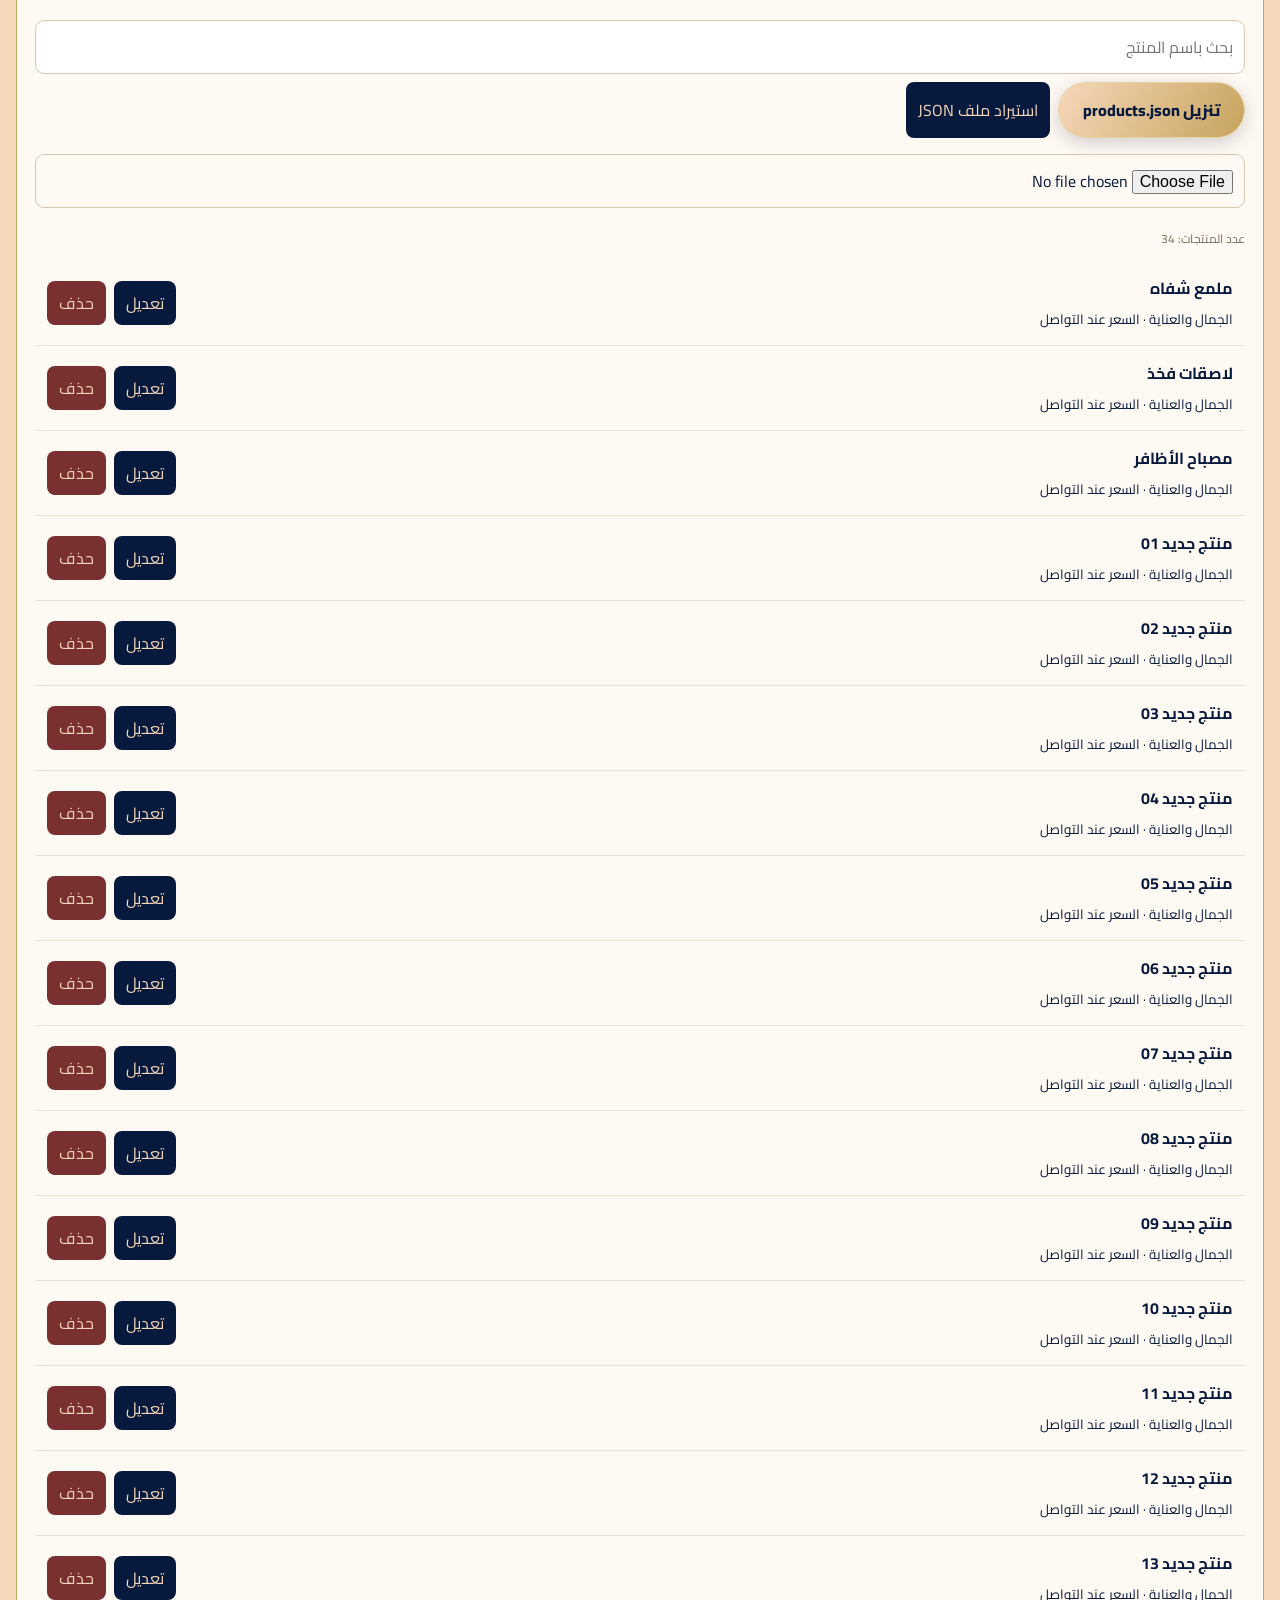
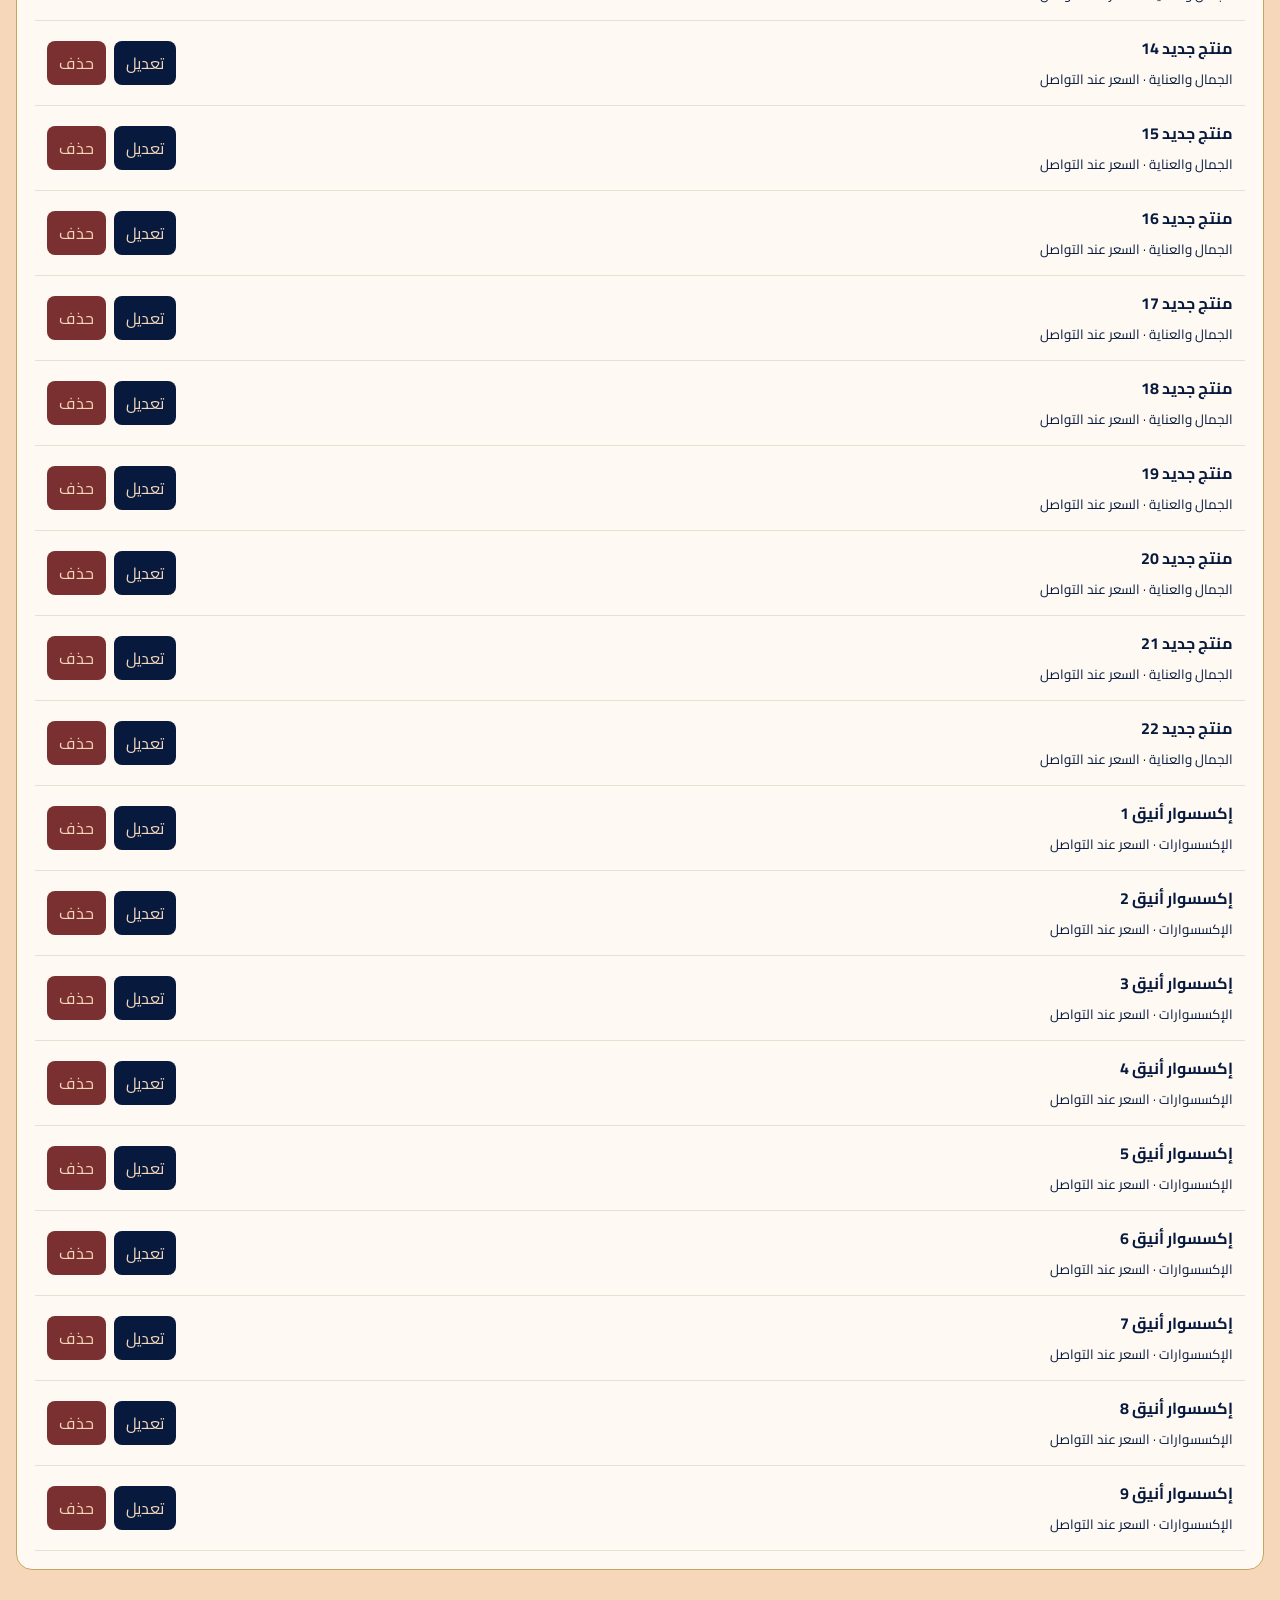
==== commit be52f061: "Organize LUNÉRA images and apply the agreed royal-blue champagne theme" ====
--- a/admin.html
+++ b/admin.html
@@ -1,6 +1,6 @@
-<!doctype html><html lang="ar" dir="rtl"><head><meta charset="utf-8"><meta name="viewport" content="width=device-width,initial-scale=1"><title>إدارة منتجات LUNÉRA</title><link href="https://fonts.googleapis.com/css2?family=Cairo:wght@400;600;700;800&display=swap" rel="stylesheet"><link rel="stylesheet" href="style.css"><style>body{background:#f4eee4;color:#211f1b}.admin{max-width:1000px;margin:25px auto;padding:16px}.panel{background:#fffdf9;border:1px solid #dfd2bf;border-radius:16px;padding:18px;margin:15px 0}.panel input,.panel textarea,.panel select{display:block;width:100%;padding:11px;margin:8px 0;border:1px solid #d8c9ae;border-radius:9px;font:inherit}.panel textarea{min-height:75px}.row{display:flex;gap:8px;flex-wrap:wrap}.notice{background:#f3ead9;border-right:4px solid #b8914e;padding:12px;line-height:1.9;font-size:13px}.item{display:flex;justify-content:space-between;align-items:center;gap:10px;padding:12px;border-bottom:1px solid #e9e0d1}.item button,.secondary{background:#211f1b;color:#f4eee4;border:0;border-radius:8px;padding:7px 12px}.item .del{background:#7a3030}.muted{font-size:12px;color:#786c5a;line-height:1.8}.gold-btn{cursor:pointer}</style></head><body><header class="topbar"><a class="brand" href="dashboard.html">♛ LUNÉRA<small>إدارة المنتجات</small></a><a href="index.html" style="color:white">عرض المتجر ↗</a></header><main class="admin"><h1>إدارة منتجات لونيرا</h1><p class="notice">يمكنك إضافة المنتجات وتعديلها وحذفها. بعد الانتهاء نزّلي products.json ثم ارفعيه إلى GitHub لاستبدال الملف القديم. ارفعي صور المنتجات إلى ملفات الموقع أولًا واكتبي مسار الصورة هنا. التعديلات لا تُنشر تلقائيًا.</p>
+<!doctype html><html lang="ar" dir="rtl"><head><meta charset="utf-8"><meta name="viewport" content="width=device-width,initial-scale=1"><title>إدارة منتجات LUNÉRA</title><link href="https://fonts.googleapis.com/css2?family=Cairo:wght@400;600;700;800&display=swap" rel="stylesheet"><link rel="stylesheet" href="style.css"><style>body{background:#F6D7BA;color:#071A3D}.admin{max-width:1000px;margin:25px auto;padding:16px}.panel{background:#FFF9F3;border:1px solid #C7A45D;border-radius:16px;padding:18px;margin:15px 0}.panel input,.panel textarea,.panel select{display:block;width:100%;padding:11px;margin:8px 0;border:1px solid #d8c9ae;border-radius:9px;font:inherit}.panel textarea{min-height:75px}.row{display:flex;gap:8px;flex-wrap:wrap}.notice{background:#F6D7BA;border-right:4px solid #C7A45D;padding:12px;line-height:1.9;font-size:13px}.item{display:flex;justify-content:space-between;align-items:center;gap:10px;padding:12px;border-bottom:1px solid #e9e0d1}.item button,.secondary{background:#071A3D;color:#F6D7BA;border:0;border-radius:8px;padding:7px 12px}.item .del{background:#7a3030}.muted{font-size:12px;color:#786c5a;line-height:1.8}.gold-btn{cursor:pointer}</style></head><body><header class="topbar"><a class="brand" href="dashboard.html">♛ LUNÉRA<small>إدارة المنتجات</small></a><a href="index.html" style="color:white">عرض المتجر ↗</a></header><main class="admin"><h1>إدارة منتجات لونيرا</h1><p class="notice">يمكنك إضافة المنتجات وتعديلها وحذفها. بعد الانتهاء نزّلي products.json ثم ارفعيه إلى GitHub لاستبدال الملف القديم. ارفعي صور المنتجات إلى ملفات الموقع أولًا واكتبي مسار الصورة هنا. التعديلات لا تُنشر تلقائيًا.</p>
 <section class="panel"><h2>واتساب المتجر</h2><input id="wa" placeholder="رقم واتساب بمفتاح الجزائر 213XXXXXXXXX" inputmode="tel"><button class="gold-btn" id="config">تصدير store-config.json</button><p class="muted">ارفعي الملف الناتج إلى جذر الموقع لتفعيل التواصل والطلبات.</p></section>
-<section class="panel"><h2 id="heading">إضافة منتج</h2><input id="name" placeholder="اسم المنتج"><select id="category"><option>الجمال والعناية</option><option>الحقائب</option><option>الإكسسوارات</option><option>مستلزمات الدراسة</option><option>الهدايا</option></select><input id="price" type="number" min="1" placeholder="السعر اختياري — اتركيه فارغًا لعرض السعر عند التواصل"><textarea id="description" placeholder="وصف المنتج"></textarea><label for="variants">خيارات هذا المنتج (اختياري) — كل خيار في سطر</label><textarea id="variants" placeholder="اللون: وردي، أحمر، شفاف&#10;الحجم: صغير، كبير"></textarea><p class="muted">اكتبي فقط الخيارات المناسبة لهذا المنتج. اتركي الحقل فارغًا إذا لا توجد خيارات.</p><label for="imageFile">اختيار صورة المنتج من الهاتف</label><input id="imageFile" type="file" accept="image/jpeg,image/png,image/webp"><img id="imagePreview" alt="معاينة صورة المنتج" hidden style="width:130px;height:130px;object-fit:contain;border:1px solid #d8c9ae;border-radius:12px"><div class="row"><button class="secondary" type="button" id="downloadImage">تنزيل صورة المنتج</button></div><label for="image">مسار الصورة داخل الموقع</label><input id="image" placeholder="مثال: images/item-01.jpg"><div class="row"><button class="gold-btn" id="save">حفظ المنتج</button><button class="secondary" id="cancel" hidden>إلغاء التعديل</button><button class="secondary" id="clear">تفريغ الحقول</button></div><p class="muted">اختاري اسمًا واضحًا للصورة بعد رفعها إلى GitHub، مثل images/item-01.jpg.</p></section>
+<section class="panel"><h2 id="heading">إضافة منتج</h2><input id="name" placeholder="اسم المنتج"><select id="category"><option>الجمال والعناية</option><option>الحقائب</option><option>الإكسسوارات</option><option>مستلزمات الدراسة</option><option>الهدايا</option></select><input id="price" type="number" min="1" placeholder="السعر اختياري — اتركيه فارغًا لعرض السعر عند التواصل"><textarea id="description" placeholder="وصف المنتج"></textarea><label for="variants">خيارات هذا المنتج (اختياري) — كل خيار في سطر</label><textarea id="variants" placeholder="اللون: وردي، أحمر، شفاف&#10;الحجم: صغير، كبير"></textarea><p class="muted">اكتبي فقط الخيارات المناسبة لهذا المنتج. اتركي الحقل فارغًا إذا لا توجد خيارات.</p><label for="imageFile">اختيار صورة المنتج من الهاتف</label><input id="imageFile" type="file" accept="image/jpeg,image/png,image/webp"><img id="imagePreview" alt="معاينة صورة المنتج" hidden style="width:130px;height:130px;object-fit:contain;border:1px solid #d8c9ae;border-radius:12px"><div class="row"><button class="secondary" type="button" id="downloadImage">تنزيل صورة المنتج</button></div><label for="image">مسار الصورة داخل الموقع</label><input id="image" placeholder="مثال: assets/item-01.jpg"><div class="row"><button class="gold-btn" id="save">حفظ المنتج</button><button class="secondary" id="cancel" hidden>إلغاء التعديل</button><button class="secondary" id="clear">تفريغ الحقول</button></div><p class="muted">اختاري اسمًا واضحًا للصورة بعد رفعها إلى GitHub، مثل assets/item-01.jpg.</p></section>
 <section class="panel"><h2>المنتجات الحالية</h2><input id="search" placeholder="بحث باسم المنتج"><div class="row"><button class="gold-btn" id="export">تنزيل products.json</button><button class="secondary" id="importBtn">استيراد ملف JSON</button><input id="file" type="file" accept=".json,application/json" hidden></div><p id="count" class="muted"></p><div id="list"></div></section></main>
 <script>
 let products=[],editing=-1;const $=id=>document.getElementById(id);
@@ -10,7 +10,7 @@
  if(!/^image\/(jpeg|png|webp)$/.test(f.type)){alert('اختاري صورة JPG أو PNG أو WebP.');e.target.value='';return;}
  if(f.size>8*1024*1024){alert('حجم الصورة يجب ألا يتجاوز 8 ميغابايت.');e.target.value='';return;}
  selectedProductImage=f;
- if(!$('image').value.trim())$('image').value='images/'+f.name;
+ if(!$('image').value.trim())$('image').value='assets/'+f.name;
  const u=URL.createObjectURL(f);$('imagePreview').src=u;$('imagePreview').hidden=false;
 });
 $('downloadImage').onclick=()=>{
--- a/style.css
+++ b/style.css
@@ -1,4 +1,4 @@
-:root{--wine:#211f1b;--wine2:#3c372e;--pink:#d7c5a5;--pale:#eee4d4;--gold:#b8914e;--gold2:#e4d0a9;--cream:#f4eee4;--ink:#171512}*{box-sizing:border-box}html{scroll-behavior:smooth}html{background:#d9c9ad}body{margin:0;background:transparent;color:var(--ink);font-family:Cairo,Arial,sans-serif;position:relative;isolation:isolate}body:before{z-index:-1}body:before{content:'';position:fixed;inset:-24px;z-index:-1;background:url('background.jpg.png') center/cover no-repeat;filter:blur(1px);opacity:.85;transform:scale(1.05)}.topbar{height:76px;background:rgba(20,19,17,.96);color:#fff;display:flex;align-items:center;justify-content:space-between;padding:0 5%;position:sticky;top:0;z-index:20;border-bottom:1px solid #c98b63}.brand{display:flex;flex-direction:column;align-items:center;color:#e4d0a9;font:700 22px 'Playfair Display',serif;text-decoration:none;line-height:1}.brand small{font:500 10px Cairo;color:#eee2cd;margin-top:5px}.crown{font-size:18px;color:var(--gold)}nav{display:flex;gap:30px}nav a{color:#fbe8ee;text-decoration:none;font-size:13px}nav a:hover{color:var(--gold)}button{font:inherit;cursor:pointer}.cart-btn{background:#dfc28b;color:#211b12;border:1px solid var(--gold);border-radius:30px;padding:9px 18px;font-weight:700}.cart-btn b{background:#211f1b;color:white;border-radius:50%;padding:1px 7px;margin-right:5px}.hero{height:auto;min-height:0;position:relative;overflow:hidden;background:transparent}.hero>img{display:block;width:100%;height:auto;max-height:none;object-fit:contain;object-position:center;opacity:1}.hero-shade{position:absolute;inset:0;background:linear-gradient(270deg,rgba(16,15,13,.48),rgba(24,21,16,.08) 68%,rgba(24,21,16,0) )}.hero-copy{position:absolute;right:0;left:auto;top:50%;transform:translateY(-50%);max-width:330px;color:#fff;text-shadow:0 2px 12px #250817;background:transparent;padding:12px 18px;border-radius:0;backdrop-filter:none}.eyebrow{color:var(--gold);font:600 11px 'Playfair Display',serif;letter-spacing:2px}.hero h1{font-size:clamp(19px,2.5vw,30px);line-height:1.3;margin:7px 0}.hero h1 em{display:block;font:700 clamp(24px,3vw,36px) 'Playfair Display',serif;color:#e4d0a9}.hero p{line-height:1.7;color:#f7f0e5;font-size:12px;margin:6px 0 10px}.hero-copy .gold-btn{display:flex;width:max-content;margin-right:auto;margin-top:5px;padding:7px 14px;gap:8px;font-size:11px;box-shadow:0 3px 12px #0003}.gold-btn{display:inline-flex;align-items:center;gap:18px;border:1px solid #e5cc9b;border-radius:30px;padding:12px 24px;background:linear-gradient(120deg,#ead6ad,#b8914e);color:#211b12;text-decoration:none;font-weight:800;box-shadow:0 5px 22px #7c31514a}.promise{background:#211f1b;color:#f5eee2;display:flex;justify-content:center;gap:8%;padding:10px 8px;font-size:9px;border-bottom:1px solid #b8914e}.section{width:100%;max-width:1700px;margin:0 auto;padding:70px 1%}.section-head{display:flex;justify-content:space-between;align-items:end;margin-bottom:28px}.section-head h2,.contact h2{font-size:28px;margin:6px 0;color:#fff}.section-head p{color:#8b6978;font-size:13px}.category-grid{display:grid;grid-template-columns:repeat(4,1fr);gap:18px}.category{border:1px solid #dfd2bf;border-radius:17px;padding:10px;background:rgba(20,19,17,.94);box-shadow:0 8px 24px #32250d0c;color:#f5eee2;text-align:right;transition:.2s}.category:hover{transform:translateY(-4px);box-shadow:0 12px 26px #5b15301c}.cat-art{height:175px;border-radius:12px;display:block;overflow:hidden;margin-bottom:12px;background:#eee4d4}.cat-art img{width:100%;height:100%;display:block;object-fit:cover;object-position:center}.category strong,.category small{display:block;padding:0 7px}.category small{font-size:11px;color:#c8bda9;margin-top:3px}.products-section{padding-top:35px}.products-section .section-head{justify-content:center;text-align:center;position:relative;min-height:52px}.products-section .section-head>div{margin-inline:auto}.products-section .section-head select{position:absolute;left:0;bottom:0}.section-head select{border:1px solid #dfd2bf;border-radius:22px;padding:9px 15px;background:#fffdf9;color:#332c20}.product-grid{display:grid;grid-template-columns:repeat(4,1fr);gap:18px}.product-card{border:1px solid #f0d5dd;border-radius:15px;overflow:hidden;background:white}.product-card img{width:100%;aspect-ratio:1/1;object-fit:cover;background:#eee6d9}.product-info{padding:12px}.product-info h3{font-size:14px;margin:0 0 7px}.product-info p{color:#916d7c;font-size:12px;margin:0 0 10px}.product-bottom{display:flex;align-items:center;justify-content:space-between}.price{font-weight:800;color:#7b2447}.add-btn{border:0;border-radius:20px;background:#24211c;color:#fff;padding:7px 12px;font-size:11px}.empty-state{grid-column:1/-1;padding:45px 15px;text-align:center;border:1px dashed #df9eb5;border-radius:16px;color:#716653;background:rgba(20,19,17,.92)}.contact{width:98%;margin:20px auto 65px;max-width:1500px;padding:35px 3%;border-radius:22px;background:linear-gradient(120deg,#22201b,#494133);display:flex;align-items:center;justify-content:space-between;color:#fff}.contact h2{color:#fff}.contact p{color:#e7dece;font-size:13px}footer{text-align:center;background:#191815;color:#eee5d7;padding:32px 15px}.footer-brand{font:700 24px 'Playfair Display',serif;color:var(--gold2)}footer p{margin:7px}footer small{color:#c9bda8}.overlay{display:none;position:fixed;inset:0;background:#160610a8;z-index:40;justify-content:flex-start}.overlay.show{display:flex}.cart-panel{background:#fffdf9;width:min(440px,100%);height:100%;padding:22px;overflow:auto;box-shadow:10px 0 40px #0003}.cart-head{display:flex;justify-content:space-between;align-items:center}.cart-head h3{margin:0}.cart-head button{border:0;background:none;font-size:30px}.cart-items{padding:15px 0}.cart-line{display:flex;justify-content:space-between;gap:10px;border-bottom:1px solid #f0dbe2;padding:10px 0;font-size:13px}.cart-line button{border:0;background:none;color:#9c7436}.muted{color:#9b7c89}.cart-total{display:flex;justify-content:space-between;border-top:1px solid #dfbdca;padding:15px 0;font-weight:800}#checkoutForm{display:grid;gap:10px}#checkoutForm input,#checkoutForm select,#checkoutForm textarea{width:100%;padding:12px;border:1px solid #dfd2bf;border-radius:10px;font:inherit;background:#fff}#checkoutForm textarea{min-height:75px}.full{justify-content:center;width:100%;border:0}
+:root{--wine:#211f1b;--wine2:#3c372e;--pink:#d7c5a5;--pale:#eee4d4;--gold:#b8914e;--gold2:#e4d0a9;--cream:#f4eee4;--ink:#171512}*{box-sizing:border-box}html{scroll-behavior:smooth}html{background:#d9c9ad}body{margin:0;background:transparent;color:var(--ink);font-family:Cairo,Arial,sans-serif;position:relative;isolation:isolate}body:before{z-index:-1}body:before{content:'';position:fixed;inset:-24px;z-index:-1;background:url('assets/07-store-background-blur.jpg.png') center/cover no-repeat;filter:blur(1px);opacity:.85;transform:scale(1.05)}.topbar{height:76px;background:rgba(20,19,17,.96);color:#fff;display:flex;align-items:center;justify-content:space-between;padding:0 5%;position:sticky;top:0;z-index:20;border-bottom:1px solid #c98b63}.brand{display:flex;flex-direction:column;align-items:center;color:#e4d0a9;font:700 22px 'Playfair Display',serif;text-decoration:none;line-height:1}.brand small{font:500 10px Cairo;color:#eee2cd;margin-top:5px}.crown{font-size:18px;color:var(--gold)}nav{display:flex;gap:30px}nav a{color:#fbe8ee;text-decoration:none;font-size:13px}nav a:hover{color:var(--gold)}button{font:inherit;cursor:pointer}.cart-btn{background:#dfc28b;color:#211b12;border:1px solid var(--gold);border-radius:30px;padding:9px 18px;font-weight:700}.cart-btn b{background:#211f1b;color:white;border-radius:50%;padding:1px 7px;margin-right:5px}.hero{height:auto;min-height:0;position:relative;overflow:hidden;background:transparent}.hero>img{display:block;width:100%;height:auto;max-height:none;object-fit:contain;object-position:center;opacity:1}.hero-shade{position:absolute;inset:0;background:linear-gradient(270deg,rgba(16,15,13,.48),rgba(24,21,16,.08) 68%,rgba(24,21,16,0) )}.hero-copy{position:absolute;right:0;left:auto;top:50%;transform:translateY(-50%);max-width:330px;color:#fff;text-shadow:0 2px 12px #250817;background:transparent;padding:12px 18px;border-radius:0;backdrop-filter:none}.eyebrow{color:var(--gold);font:600 11px 'Playfair Display',serif;letter-spacing:2px}.hero h1{font-size:clamp(19px,2.5vw,30px);line-height:1.3;margin:7px 0}.hero h1 em{display:block;font:700 clamp(24px,3vw,36px) 'Playfair Display',serif;color:#e4d0a9}.hero p{line-height:1.7;color:#f7f0e5;font-size:12px;margin:6px 0 10px}.hero-copy .gold-btn{display:flex;width:max-content;margin-right:auto;margin-top:5px;padding:7px 14px;gap:8px;font-size:11px;box-shadow:0 3px 12px #0003}.gold-btn{display:inline-flex;align-items:center;gap:18px;border:1px solid #e5cc9b;border-radius:30px;padding:12px 24px;background:linear-gradient(120deg,#ead6ad,#b8914e);color:#211b12;text-decoration:none;font-weight:800;box-shadow:0 5px 22px #7c31514a}.promise{background:#211f1b;color:#f5eee2;display:flex;justify-content:center;gap:8%;padding:10px 8px;font-size:9px;border-bottom:1px solid #b8914e}.section{width:100%;max-width:1700px;margin:0 auto;padding:70px 1%}.section-head{display:flex;justify-content:space-between;align-items:end;margin-bottom:28px}.section-head h2,.contact h2{font-size:28px;margin:6px 0;color:#fff}.section-head p{color:#8b6978;font-size:13px}.category-grid{display:grid;grid-template-columns:repeat(4,1fr);gap:18px}.category{border:1px solid #dfd2bf;border-radius:17px;padding:10px;background:rgba(20,19,17,.94);box-shadow:0 8px 24px #32250d0c;color:#f5eee2;text-align:right;transition:.2s}.category:hover{transform:translateY(-4px);box-shadow:0 12px 26px #5b15301c}.cat-art{height:175px;border-radius:12px;display:block;overflow:hidden;margin-bottom:12px;background:#eee4d4}.cat-art img{width:100%;height:100%;display:block;object-fit:cover;object-position:center}.category strong,.category small{display:block;padding:0 7px}.category small{font-size:11px;color:#c8bda9;margin-top:3px}.products-section{padding-top:35px}.products-section .section-head{justify-content:center;text-align:center;position:relative;min-height:52px}.products-section .section-head>div{margin-inline:auto}.products-section .section-head select{position:absolute;left:0;bottom:0}.section-head select{border:1px solid #dfd2bf;border-radius:22px;padding:9px 15px;background:#fffdf9;color:#332c20}.product-grid{display:grid;grid-template-columns:repeat(4,1fr);gap:18px}.product-card{border:1px solid #f0d5dd;border-radius:15px;overflow:hidden;background:white}.product-card img{width:100%;aspect-ratio:1/1;object-fit:cover;background:#eee6d9}.product-info{padding:12px}.product-info h3{font-size:14px;margin:0 0 7px}.product-info p{color:#916d7c;font-size:12px;margin:0 0 10px}.product-bottom{display:flex;align-items:center;justify-content:space-between}.price{font-weight:800;color:#7b2447}.add-btn{border:0;border-radius:20px;background:#24211c;color:#fff;padding:7px 12px;font-size:11px}.empty-state{grid-column:1/-1;padding:45px 15px;text-align:center;border:1px dashed #df9eb5;border-radius:16px;color:#716653;background:rgba(20,19,17,.92)}.contact{width:98%;margin:20px auto 65px;max-width:1500px;padding:35px 3%;border-radius:22px;background:linear-gradient(120deg,#22201b,#494133);display:flex;align-items:center;justify-content:space-between;color:#fff}.contact h2{color:#fff}.contact p{color:#e7dece;font-size:13px}footer{text-align:center;background:#191815;color:#eee5d7;padding:32px 15px}.footer-brand{font:700 24px 'Playfair Display',serif;color:var(--gold2)}footer p{margin:7px}footer small{color:#c9bda8}.overlay{display:none;position:fixed;inset:0;background:#160610a8;z-index:40;justify-content:flex-start}.overlay.show{display:flex}.cart-panel{background:#fffdf9;width:min(440px,100%);height:100%;padding:22px;overflow:auto;box-shadow:10px 0 40px #0003}.cart-head{display:flex;justify-content:space-between;align-items:center}.cart-head h3{margin:0}.cart-head button{border:0;background:none;font-size:30px}.cart-items{padding:15px 0}.cart-line{display:flex;justify-content:space-between;gap:10px;border-bottom:1px solid #f0dbe2;padding:10px 0;font-size:13px}.cart-line button{border:0;background:none;color:#9c7436}.muted{color:#9b7c89}.cart-total{display:flex;justify-content:space-between;border-top:1px solid #dfbdca;padding:15px 0;font-weight:800}#checkoutForm{display:grid;gap:10px}#checkoutForm input,#checkoutForm select,#checkoutForm textarea{width:100%;padding:12px;border:1px solid #dfd2bf;border-radius:10px;font:inherit;background:#fff}#checkoutForm textarea{min-height:75px}.full{justify-content:center;width:100%;border:0}
 @media(max-width:760px){.topbar{height:66px;padding:0 4%}nav{gap:12px}nav a{font-size:10px}.brand{font-size:17px}.cart-btn{padding:7px 10px;font-size:11px}.hero{height:auto;min-height:0}.hero>img{width:100%;height:auto;object-fit:contain;object-position:center}.hero-shade{background:linear-gradient(0deg,rgba(20,18,14,.88),rgba(20,18,14,.12) 90%)}.hero-copy{top:auto;bottom:25px;right:6%;left:6%;transform:none}.hero-copy{right:0;left:auto;max-width:280px;padding:10px 8px}.hero h1{font-size:21px;margin:5px 0}.hero h1 em{font-size:27px}.hero p{font-size:13px}.promise{gap:10px;justify-content:space-around;font-size:10px;flex-wrap:wrap}.section{width:100%;max-width:none;padding:42px 2%}.section-head h2,.contact h2{font-size:22px}.promise{font-size:8px;padding:9px 4px;gap:5px}.products-section .section-head{justify-content:center;text-align:center}.products-section .section-head>div{width:100%;text-align:center}.products-section .section-head select{left:0;bottom:0;max-width:112px;font-size:10px;padding:6px 8px}.category-grid,.product-grid{grid-template-columns:repeat(2,1fr);gap:12px}.cat-art{height:135px}.contact{margin:10px 4% 40px;display:block;text-align:center}.contact .gold-btn{margin-top:12px}nav a:last-child{display:none}}
 
 .promise-delivery{display:flex;flex-direction:column;align-items:center;gap:2px}.promise-delivery strong{font-size:13px;color:#fff;font-weight:700}.products-section .section-head>div{display:none}
@@ -214,139 +214,44 @@
 }
 
 
-/* LUNÉRA royal blue refinement — isolated preview branch */
-:root{
- --wine:#071a3d;--wine2:#102b59;--pink:#dce9fb;--pale:#eaf2ff;
- --gold:#c6a15b;--gold2:#f0d9a5;--cream:#f4f7fc;--ink:#10213e;
-}
-.topbar{background:rgba(5,20,49,.97)!important;border-bottom-color:#c6a15b!important}
-.brand,.crown{color:#f0d9a5!important}
-nav a{color:#edf4ff!important}
-.cart-btn{background:linear-gradient(120deg,#e8f1ff,#bcd4f5)!important;color:#10264b!important;border-color:#c6a15b!important}
-.promise{background:linear-gradient(100deg,#071a3d,#12366d,#071a3d)!important;color:#f4e5c2!important;border-bottom-color:#c6a15b!important}
-#categories .section-head h2{color:#f3dfb4!important}
-#categories .section-head p{color:#e7efff!important}
-.category{
- background:linear-gradient(145deg,rgba(225,237,255,.97),rgba(190,214,247,.94))!important;
- border:1px solid rgba(198,161,91,.85)!important;
- box-shadow:0 8px 22px rgba(2,17,44,.22)!important;
- color:#10264b!important;
-}
-.category strong{color:#10264b!important}
-.category small{color:#36547d!important}
-.cat-art{background:linear-gradient(145deg,#f5f8ff,#d8e7fb)!important}
-.category:hover{border-color:#f0d9a5!important;box-shadow:0 12px 26px rgba(2,17,44,.28)!important}
-.preorder-feature{
- background:linear-gradient(110deg,#071a3d 0%,#12366d 52%,#081d43 100%)!important;
- border-color:#c6a15b!important;
-}
-.preorder-brand,.preorder-feature h2{color:#fff!important}
-.preorder-feature h2 em{color:#f0d9a5!important}
-.preorder-steps span{background:rgba(220,235,255,.10)!important;border-color:rgba(220,235,255,.38)!important}
-.preorder-steps span b{background:#dce9fb!important;color:#10264b!important}
-.contact{background:linear-gradient(115deg,#071a3d,#173b70)!important;border:1px solid rgba(198,161,91,.65)!important}
-footer{background:#06152f!important;border-top:1px solid #c6a15b!important}
-.product-card{border-color:rgba(198,161,91,.65)!important}
-.product-card>img{background:#eaf2ff!important}
-.product-card .add-btn{background:#102b59!important}
-.product-order-note{background:#dce9fb!important;color:#10264b!important}
-.back-categories{border-color:#c6a15b!important;background:#102b59!important}
-@media(max-width:760px){
- .category{background:linear-gradient(145deg,#eaf2ff,#c8dcf7)!important}
-}
-
-
-/* Warm Champagne Beige for text fields and coupon-style surfaces */
-:root{--warm-champagne:#F6D7BA}
-#checkoutForm input,#checkoutForm select,#checkoutForm textarea,
-.product-card .variant-select,.section-head select{
- background:#F6D7BA!important;color:#10264b!important;border-color:#c6a15b!important;
-}
-.product-order-note,.promise-cta,.preorder-steps span,.cart-qty button{
- background:#F6D7BA!important;color:#10264b!important;border-color:#c6a15b!important;
-}
-.cart-panel{background:#fff8f1!important}
-.cart-line{border-bottom-color:#e7c6a8!important}
-
-
-/* LUNÉRA royal-blue and gold finish — preserves the existing layout and hero proportions */
-:root{
- --lunera-navy:#10284f;
- --lunera-navy-deep:#081a36;
- --lunera-gold:#c7a45d;
- --lunera-gold-light:#ead8ae;
- --lunera-ivory:#f7f4ed;
- --lunera-ink:#17243a;
-}
-body:before{
- background-image:var(--lunera-background-image,url('09-store-background-blur.jpg.png'));
- filter:blur(3px);
- opacity:.82;
-}
-.topbar, .promise, footer{
- background:rgba(8,26,54,.97);
- border-color:var(--lunera-gold);
-}
-.topbar{border-bottom:1px solid var(--lunera-gold)}
-.brand,.crown,.footer-brand{color:var(--lunera-gold-light)}
-nav a{color:var(--lunera-ivory)}
-nav a:hover{color:var(--lunera-gold-light)}
-.cart-btn{
- background:linear-gradient(120deg,#f0dfb8,#c7a45d);
- border-color:#e6d2a2;
- color:#10284f;
-}
-.gold-btn,.promise-cta{
- background:linear-gradient(120deg,#f0dfb8,#c7a45d);
- border-color:#e6d2a2;
- color:#10284f!important;
- box-shadow:0 5px 18px rgba(5,19,42,.2);
-}
-#categories .section-head h2,
-#categories .section-head p{color:#fff}
-.category-grid{grid-template-columns:repeat(5,minmax(0,1fr));gap:18px}
-.category{
- background:linear-gradient(155deg,rgba(20,48,88,.98),rgba(7,24,51,.99));
- border:1px solid rgba(207,174,105,.78);
- color:var(--lunera-ivory);
- box-shadow:0 12px 28px rgba(0,0,0,.22);
-}
-.category:hover{border-color:#f0dcae;box-shadow:0 16px 32px rgba(0,0,0,.3)}
-.cat-art{background:#e9e3d6}
-.cat-art img{object-fit:cover;object-position:center}
-.category strong{color:#fff8e9}
-.category small{color:#e2d5b9}
-.product-card{
- background:#fbfaf6;
- border:1px solid rgba(199,164,93,.65);
-}
-.product-info h3{color:#10284f}
-.product-info p{color:#66738a}
-.price{color:#a47c34}
-.add-btn{
- background:linear-gradient(120deg,#f0dfb8,#c7a45d);
- color:#10284f;
- border:1px solid #d8bd82;
- font-weight:800;
-}
-.empty-state{
- border:1px dashed #c7a45d;
- color:#f7f4ed;
- background:rgba(8,26,54,.94);
-}
-.contact{
- background:linear-gradient(120deg,#081a36,#173b6d);
- border:1px solid rgba(207,174,105,.62);
-}
-.contact h2{color:#fff8e9}
-.contact p{color:#e5dfd2}
-.cart-panel{background:#fbfaf6}
-.cart-total{border-color:#d7c18f}
-@media(max-width:1050px){
- .category-grid{grid-template-columns:repeat(3,minmax(0,1fr))}
-}
-@media(max-width:760px){
- .category-grid{grid-template-columns:repeat(2,minmax(0,1fr));gap:12px}
- .cat-art{height:145px}
- .category{min-height:0;padding:10px 10px 13px}
-}
+
+
+/* LUNÉRA — Royal Blue + Warm Champagne Beige + Gold */
+:root{--wine:#071A3D;--wine2:#10284F;--pink:#F6D7BA;--pale:#FBEBDD;--gold:#C7A45D;--gold2:#E8D2A2;--cream:#FFF9F3;--ink:#071A3D;--lunera-royal:#071A3D;--lunera-champagne:#F6D7BA;--lunera-gold:#C7A45D}
+html,body{background:#F6D7BA!important;color:#071A3D!important}
+body:before{background-image:var(--lunera-background-image,url('assets/07-store-background-blur.jpg.png'))!important;background-size:cover!important;background-position:center!important;background-repeat:no-repeat!important;filter:blur(8px)!important;opacity:.42!important;transform:scale(1.08)!important}
+.topbar,footer{background:linear-gradient(110deg,#071A3D,#10284F,#071A3D)!important;border-color:#C7A45D!important}
+.topbar{border-bottom:1px solid #C7A45D!important}
+.brand,.crown,.footer-brand{color:#E8D2A2!important}
+nav a{color:#FFF9F3!important}nav a:hover{color:#F6D7BA!important}
+.cart-btn,.gold-btn,.promise-cta{background:linear-gradient(120deg,#F6D7BA,#C7A45D)!important;color:#071A3D!important;border:1px solid #E8D2A2!important;box-shadow:0 5px 18px rgba(5,19,42,.18)!important}
+.cart-btn b{background:#071A3D!important;color:#F6D7BA!important}
+.promise{background:linear-gradient(100deg,#071A3D,#10284F,#071A3D)!important;color:#F6D7BA!important;border-bottom:1px solid #C7A45D!important}
+.hero-shade{background:linear-gradient(270deg,rgba(7,26,61,.48),rgba(7,26,61,.08) 68%,transparent)!important}
+.hero-copy,.hero h1,.hero p{color:#FFF9F3!important}.hero h1 em{color:#F6D7BA!important}
+#categories .section-head h2{color:#071A3D!important;text-shadow:0 1px 8px rgba(255,249,243,.8)}
+#categories .section-head p{color:#10284F!important}
+.category-grid{grid-template-columns:repeat(5,minmax(0,1fr))!important;gap:18px!important}
+.category{background:linear-gradient(145deg,#FFF9F3,#F6D7BA)!important;border:1px solid rgba(199,164,93,.9)!important;border-radius:18px!important;color:#071A3D!important;box-shadow:0 10px 25px rgba(7,26,61,.14)!important}
+.category strong{color:#071A3D!important}.category small{color:#425574!important}.cat-art{background:#F6D7BA!important}
+.category:hover{border-color:#E8D2A2!important;box-shadow:0 14px 30px rgba(7,26,61,.2)!important}
+.preorder-feature{background:linear-gradient(115deg,#071A3D,#10284F)!important;border:1px solid #C7A45D!important;color:#FFF9F3!important}
+.preorder-brand,.preorder-feature h2{color:#FFF9F3!important}.preorder-feature h2 em,.preorder-kicker{color:#F6D7BA!important}
+.preorder-feature>p,.preorder-feature>small{color:#FFF9F3!important}
+.preorder-steps span{background:#F6D7BA!important;color:#071A3D!important;border:1px solid #C7A45D!important}
+.preorder-steps span b{background:#071A3D!important;color:#F6D7BA!important}
+.products-section .section-head h2{color:#071A3D!important}
+.section-head select{background:#F6D7BA!important;color:#071A3D!important;border-color:#C7A45D!important}
+.product-card{background:#FFF9F3!important;color:#071A3D!important;border:1px solid rgba(199,164,93,.78)!important;box-shadow:0 8px 22px rgba(7,26,61,.10)!important}
+.product-info h3{color:#071A3D!important}.product-info p{color:#56647C!important}.price{color:#9B742F!important}
+.product-card>img{background:#F6D7BA!important}
+.product-order-note{background:#F6D7BA!important;color:#071A3D!important;border:1px solid #C7A45D!important}
+.product-card .variant-select,#checkoutForm input,#checkoutForm select,#checkoutForm textarea{background:#F6D7BA!important;color:#071A3D!important;border:1px solid #C7A45D!important}
+.product-card .add-btn,.back-categories{background:#071A3D!important;color:#F6D7BA!important;border:1px solid #C7A45D!important}
+.empty-state{background:rgba(7,26,61,.94)!important;color:#FFF9F3!important;border:1px dashed #C7A45D!important}
+.contact{background:linear-gradient(115deg,#071A3D,#173B6D)!important;border:1px solid #C7A45D!important}
+.contact h2{color:#FFF9F3!important}.contact p{color:#F6D7BA!important}
+.cart-panel{background:#FFF9F3!important;color:#071A3D!important}.cart-head h3,.cart-total{color:#071A3D!important}
+.cart-line{border-bottom-color:#E7C6A8!important}.cart-total{border-color:#C7A45D!important}
+@media(max-width:1050px){.category-grid{grid-template-columns:repeat(3,minmax(0,1fr))!important}}
+@media(max-width:760px){.category-grid{grid-template-columns:repeat(2,minmax(0,1fr))!important;gap:12px!important}.cat-art{height:145px!important}}
